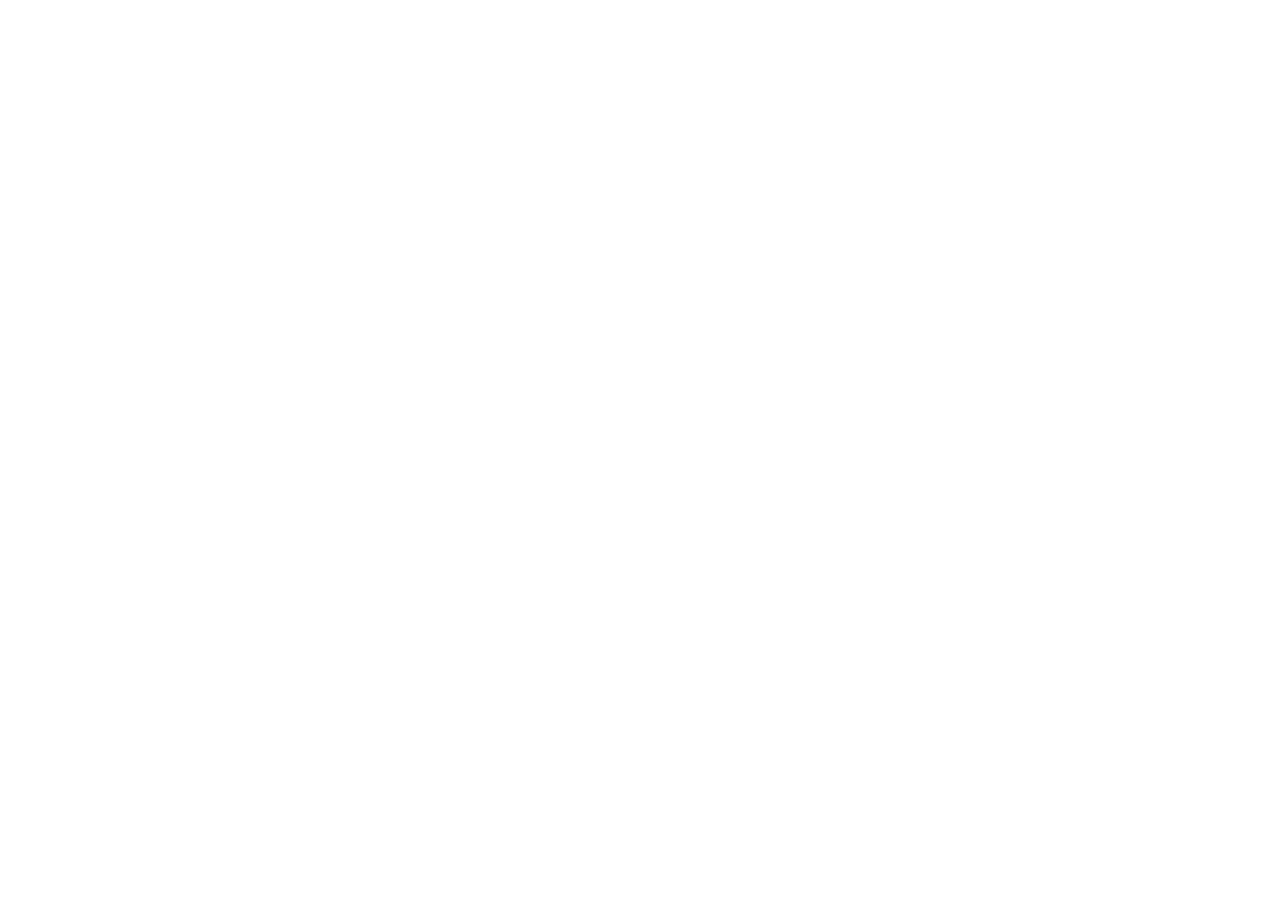
==== index.html @ 3afb81a1 "troubleshooting with provided instructions is unclear- I have two folders with my assignment name an" ====
<!doctype html>
<html lang="en" data-beasties-container>
<head>
  <meta charset="utf-8">
  <title>Assignment3HomesApp</title>
  <base href="/assignment-3-section-3-online-Kai-Janssen/">
  <meta name="viewport" content="width=device-width, initial-scale=1">
  <link rel="icon" type="image/x-icon" href="favicon.ico">
<style>:root{--bs-blue:#0d6efd;--bs-indigo:#6610f2;--bs-purple:#6f42c1;--bs-pink:#d63384;--bs-red:#dc3545;--bs-orange:#fd7e14;--bs-yellow:#ffc107;--bs-green:#198754;--bs-teal:#20c997;--bs-cyan:#0dcaf0;--bs-black:#000;--bs-white:#fff;--bs-gray:#6c757d;--bs-gray-dark:#343a40;--bs-gray-100:#f8f9fa;--bs-gray-200:#e9ecef;--bs-gray-300:#dee2e6;--bs-gray-400:#ced4da;--bs-gray-500:#adb5bd;--bs-gray-600:#6c757d;--bs-gray-700:#495057;--bs-gray-800:#343a40;--bs-gray-900:#212529;--bs-primary:#0d6efd;--bs-secondary:#6c757d;--bs-success:#198754;--bs-info:#0dcaf0;--bs-warning:#ffc107;--bs-danger:#dc3545;--bs-light:#f8f9fa;--bs-dark:#212529;--bs-primary-rgb:13,110,253;--bs-secondary-rgb:108,117,125;--bs-success-rgb:25,135,84;--bs-info-rgb:13,202,240;--bs-warning-rgb:255,193,7;--bs-danger-rgb:220,53,69;--bs-light-rgb:248,249,250;--bs-dark-rgb:33,37,41;--bs-primary-text-emphasis:#052c65;--bs-secondary-text-emphasis:#2b2f32;--bs-success-text-emphasis:#0a3622;--bs-info-text-emphasis:#055160;--bs-warning-text-emphasis:#664d03;--bs-danger-text-emphasis:#58151c;--bs-light-text-emphasis:#495057;--bs-dark-text-emphasis:#495057;--bs-primary-bg-subtle:#cfe2ff;--bs-secondary-bg-subtle:#e2e3e5;--bs-success-bg-subtle:#d1e7dd;--bs-info-bg-subtle:#cff4fc;--bs-warning-bg-subtle:#fff3cd;--bs-danger-bg-subtle:#f8d7da;--bs-light-bg-subtle:#fcfcfd;--bs-dark-bg-subtle:#ced4da;--bs-primary-border-subtle:#9ec5fe;--bs-secondary-border-subtle:#c4c8cb;--bs-success-border-subtle:#a3cfbb;--bs-info-border-subtle:#9eeaf9;--bs-warning-border-subtle:#ffe69c;--bs-danger-border-subtle:#f1aeb5;--bs-light-border-subtle:#e9ecef;--bs-dark-border-subtle:#adb5bd;--bs-white-rgb:255,255,255;--bs-black-rgb:0,0,0;--bs-font-sans-serif:system-ui,-apple-system,"Segoe UI",Roboto,"Helvetica Neue","Noto Sans","Liberation Sans",Arial,sans-serif,"Apple Color Emoji","Segoe UI Emoji","Segoe UI Symbol","Noto Color Emoji";--bs-font-monospace:SFMono-Regular,Menlo,Monaco,Consolas,"Liberation Mono","Courier New",monospace;--bs-gradient:linear-gradient(180deg, rgba(255, 255, 255, .15), rgba(255, 255, 255, 0));--bs-body-font-family:var(--bs-font-sans-serif);--bs-body-font-size:1rem;--bs-body-font-weight:400;--bs-body-line-height:1.5;--bs-body-color:#212529;--bs-body-color-rgb:33,37,41;--bs-body-bg:#fff;--bs-body-bg-rgb:255,255,255;--bs-emphasis-color:#000;--bs-emphasis-color-rgb:0,0,0;--bs-secondary-color:rgba(33, 37, 41, .75);--bs-secondary-color-rgb:33,37,41;--bs-secondary-bg:#e9ecef;--bs-secondary-bg-rgb:233,236,239;--bs-tertiary-color:rgba(33, 37, 41, .5);--bs-tertiary-color-rgb:33,37,41;--bs-tertiary-bg:#f8f9fa;--bs-tertiary-bg-rgb:248,249,250;--bs-heading-color:inherit;--bs-link-color:#0d6efd;--bs-link-color-rgb:13,110,253;--bs-link-decoration:underline;--bs-link-hover-color:#0a58ca;--bs-link-hover-color-rgb:10,88,202;--bs-code-color:#d63384;--bs-highlight-color:#212529;--bs-highlight-bg:#fff3cd;--bs-border-width:1px;--bs-border-style:solid;--bs-border-color:#dee2e6;--bs-border-color-translucent:rgba(0, 0, 0, .175);--bs-border-radius:.375rem;--bs-border-radius-sm:.25rem;--bs-border-radius-lg:.5rem;--bs-border-radius-xl:1rem;--bs-border-radius-xxl:2rem;--bs-border-radius-2xl:var(--bs-border-radius-xxl);--bs-border-radius-pill:50rem;--bs-box-shadow:0 .5rem 1rem rgba(0, 0, 0, .15);--bs-box-shadow-sm:0 .125rem .25rem rgba(0, 0, 0, .075);--bs-box-shadow-lg:0 1rem 3rem rgba(0, 0, 0, .175);--bs-box-shadow-inset:inset 0 1px 2px rgba(0, 0, 0, .075);--bs-focus-ring-width:.25rem;--bs-focus-ring-opacity:.25;--bs-focus-ring-color:rgba(13, 110, 253, .25);--bs-form-valid-color:#198754;--bs-form-valid-border-color:#198754;--bs-form-invalid-color:#dc3545;--bs-form-invalid-border-color:#dc3545}*,:after,:before{box-sizing:border-box}@media (prefers-reduced-motion:no-preference){:root{scroll-behavior:smooth}}body{margin:0;font-family:var(--bs-body-font-family);font-size:var(--bs-body-font-size);font-weight:var(--bs-body-font-weight);line-height:var(--bs-body-line-height);color:var(--bs-body-color);text-align:var(--bs-body-text-align);background-color:var(--bs-body-bg);-webkit-text-size-adjust:100%;-webkit-tap-highlight-color:transparent}:root{--bs-breakpoint-xs:0;--bs-breakpoint-sm:576px;--bs-breakpoint-md:768px;--bs-breakpoint-lg:992px;--bs-breakpoint-xl:1200px;--bs-breakpoint-xxl:1400px}</style><link rel="stylesheet" href="styles-DZ6UBGXD.css" media="print" onload="this.media='all'"><noscript><link rel="stylesheet" href="styles-DZ6UBGXD.css"></noscript></head>
<body>
  <app-root></app-root>
<script src="polyfills-FFHMD2TL.js" type="module"></script><script src="main-FFZJE7XH.js" type="module"></script></body>
</html>
---- styles-DZ6UBGXD.css ----
@charset "UTF-8";:root,[data-bs-theme=light]{--bs-blue:#0d6efd;--bs-indigo:#6610f2;--bs-purple:#6f42c1;--bs-pink:#d63384;--bs-red:#dc3545;--bs-orange:#fd7e14;--bs-yellow:#ffc107;--bs-green:#198754;--bs-teal:#20c997;--bs-cyan:#0dcaf0;--bs-black:#000;--bs-white:#fff;--bs-gray:#6c757d;--bs-gray-dark:#343a40;--bs-gray-100:#f8f9fa;--bs-gray-200:#e9ecef;--bs-gray-300:#dee2e6;--bs-gray-400:#ced4da;--bs-gray-500:#adb5bd;--bs-gray-600:#6c757d;--bs-gray-700:#495057;--bs-gray-800:#343a40;--bs-gray-900:#212529;--bs-primary:#0d6efd;--bs-secondary:#6c757d;--bs-success:#198754;--bs-info:#0dcaf0;--bs-warning:#ffc107;--bs-danger:#dc3545;--bs-light:#f8f9fa;--bs-dark:#212529;--bs-primary-rgb:13,110,253;--bs-secondary-rgb:108,117,125;--bs-success-rgb:25,135,84;--bs-info-rgb:13,202,240;--bs-warning-rgb:255,193,7;--bs-danger-rgb:220,53,69;--bs-light-rgb:248,249,250;--bs-dark-rgb:33,37,41;--bs-primary-text-emphasis:#052c65;--bs-secondary-text-emphasis:#2b2f32;--bs-success-text-emphasis:#0a3622;--bs-info-text-emphasis:#055160;--bs-warning-text-emphasis:#664d03;--bs-danger-text-emphasis:#58151c;--bs-light-text-emphasis:#495057;--bs-dark-text-emphasis:#495057;--bs-primary-bg-subtle:#cfe2ff;--bs-secondary-bg-subtle:#e2e3e5;--bs-success-bg-subtle:#d1e7dd;--bs-info-bg-subtle:#cff4fc;--bs-warning-bg-subtle:#fff3cd;--bs-danger-bg-subtle:#f8d7da;--bs-light-bg-subtle:#fcfcfd;--bs-dark-bg-subtle:#ced4da;--bs-primary-border-subtle:#9ec5fe;--bs-secondary-border-subtle:#c4c8cb;--bs-success-border-subtle:#a3cfbb;--bs-info-border-subtle:#9eeaf9;--bs-warning-border-subtle:#ffe69c;--bs-danger-border-subtle:#f1aeb5;--bs-light-border-subtle:#e9ecef;--bs-dark-border-subtle:#adb5bd;--bs-white-rgb:255,255,255;--bs-black-rgb:0,0,0;--bs-font-sans-serif:system-ui,-apple-system,"Segoe UI",Roboto,"Helvetica Neue","Noto Sans","Liberation Sans",Arial,sans-serif,"Apple Color Emoji","Segoe UI Emoji","Segoe UI Symbol","Noto Color Emoji";--bs-font-monospace:SFMono-Regular,Menlo,Monaco,Consolas,"Liberation Mono","Courier New",monospace;--bs-gradient:linear-gradient(180deg, rgba(255, 255, 255, .15), rgba(255, 255, 255, 0));--bs-body-font-family:var(--bs-font-sans-serif);--bs-body-font-size:1rem;--bs-body-font-weight:400;--bs-body-line-height:1.5;--bs-body-color:#212529;--bs-body-color-rgb:33,37,41;--bs-body-bg:#fff;--bs-body-bg-rgb:255,255,255;--bs-emphasis-color:#000;--bs-emphasis-color-rgb:0,0,0;--bs-secondary-color:rgba(33, 37, 41, .75);--bs-secondary-color-rgb:33,37,41;--bs-secondary-bg:#e9ecef;--bs-secondary-bg-rgb:233,236,239;--bs-tertiary-color:rgba(33, 37, 41, .5);--bs-tertiary-color-rgb:33,37,41;--bs-tertiary-bg:#f8f9fa;--bs-tertiary-bg-rgb:248,249,250;--bs-heading-color:inherit;--bs-link-color:#0d6efd;--bs-link-color-rgb:13,110,253;--bs-link-decoration:underline;--bs-link-hover-color:#0a58ca;--bs-link-hover-color-rgb:10,88,202;--bs-code-color:#d63384;--bs-highlight-color:#212529;--bs-highlight-bg:#fff3cd;--bs-border-width:1px;--bs-border-style:solid;--bs-border-color:#dee2e6;--bs-border-color-translucent:rgba(0, 0, 0, .175);--bs-border-radius:.375rem;--bs-border-radius-sm:.25rem;--bs-border-radius-lg:.5rem;--bs-border-radius-xl:1rem;--bs-border-radius-xxl:2rem;--bs-border-radius-2xl:var(--bs-border-radius-xxl);--bs-border-radius-pill:50rem;--bs-box-shadow:0 .5rem 1rem rgba(0, 0, 0, .15);--bs-box-shadow-sm:0 .125rem .25rem rgba(0, 0, 0, .075);--bs-box-shadow-lg:0 1rem 3rem rgba(0, 0, 0, .175);--bs-box-shadow-inset:inset 0 1px 2px rgba(0, 0, 0, .075);--bs-focus-ring-width:.25rem;--bs-focus-ring-opacity:.25;--bs-focus-ring-color:rgba(13, 110, 253, .25);--bs-form-valid-color:#198754;--bs-form-valid-border-color:#198754;--bs-form-invalid-color:#dc3545;--bs-form-invalid-border-color:#dc3545}[data-bs-theme=dark]{color-scheme:dark;--bs-body-color:#dee2e6;--bs-body-color-rgb:222,226,230;--bs-body-bg:#212529;--bs-body-bg-rgb:33,37,41;--bs-emphasis-color:#fff;--bs-emphasis-color-rgb:255,255,255;--bs-secondary-color:rgba(222, 226, 230, .75);--bs-secondary-color-rgb:222,226,230;--bs-secondary-bg:#343a40;--bs-secondary-bg-rgb:52,58,64;--bs-tertiary-color:rgba(222, 226, 230, .5);--bs-tertiary-color-rgb:222,226,230;--bs-tertiary-bg:#2b3035;--bs-tertiary-bg-rgb:43,48,53;--bs-primary-text-emphasis:#6ea8fe;--bs-secondary-text-emphasis:#a7acb1;--bs-success-text-emphasis:#75b798;--bs-info-text-emphasis:#6edff6;--bs-warning-text-emphasis:#ffda6a;--bs-danger-text-emphasis:#ea868f;--bs-light-text-emphasis:#f8f9fa;--bs-dark-text-emphasis:#dee2e6;--bs-primary-bg-subtle:#031633;--bs-secondary-bg-subtle:#161719;--bs-success-bg-subtle:#051b11;--bs-info-bg-subtle:#032830;--bs-warning-bg-subtle:#332701;--bs-danger-bg-subtle:#2c0b0e;--bs-light-bg-subtle:#343a40;--bs-dark-bg-subtle:#1a1d20;--bs-primary-border-subtle:#084298;--bs-secondary-border-subtle:#41464b;--bs-success-border-subtle:#0f5132;--bs-info-border-subtle:#087990;--bs-warning-border-subtle:#997404;--bs-danger-border-subtle:#842029;--bs-light-border-subtle:#495057;--bs-dark-border-subtle:#343a40;--bs-heading-color:inherit;--bs-link-color:#6ea8fe;--bs-link-hover-color:#8bb9fe;--bs-link-color-rgb:110,168,254;--bs-link-hover-color-rgb:139,185,254;--bs-code-color:#e685b5;--bs-highlight-color:#dee2e6;--bs-highlight-bg:#664d03;--bs-border-color:#495057;--bs-border-color-translucent:rgba(255, 255, 255, .15);--bs-form-valid-color:#75b798;--bs-form-valid-border-color:#75b798;--bs-form-invalid-color:#ea868f;--bs-form-invalid-border-color:#ea868f}*,:after,:before{box-sizing:border-box}@media (prefers-reduced-motion:no-preference){:root{scroll-behavior:smooth}}body{margin:0;font-family:var(--bs-body-font-family);font-size:var(--bs-body-font-size);font-weight:var(--bs-body-font-weight);line-height:var(--bs-body-line-height);color:var(--bs-body-color);text-align:var(--bs-body-text-align);background-color:var(--bs-body-bg);-webkit-text-size-adjust:100%;-webkit-tap-highlight-color:transparent}hr{margin:1rem 0;color:inherit;border:0;border-top:var(--bs-border-width) solid;opacity:.25}.h1,.h2,.h3,.h4,.h5,.h6,h1,h2,h3,h4,h5,h6{margin-top:0;margin-bottom:.5rem;font-weight:500;line-height:1.2;color:var(--bs-heading-color)}.h1,h1{font-size:calc(1.375rem + 1.5vw)}@media (min-width:1200px){.h1,h1{font-size:2.5rem}}.h2,h2{font-size:calc(1.325rem + .9vw)}@media (min-width:1200px){.h2,h2{font-size:2rem}}.h3,h3{font-size:calc(1.3rem + .6vw)}@media (min-width:1200px){.h3,h3{font-size:1.75rem}}.h4,h4{font-size:calc(1.275rem + .3vw)}@media (min-width:1200px){.h4,h4{font-size:1.5rem}}.h5,h5{font-size:1.25rem}.h6,h6{font-size:1rem}p{margin-top:0;margin-bottom:1rem}abbr[title]{-webkit-text-decoration:underline dotted;text-decoration:underline dotted;cursor:help;-webkit-text-decoration-skip-ink:none;text-decoration-skip-ink:none}address{margin-bottom:1rem;font-style:normal;line-height:inherit}ol,ul{padding-left:2rem}dl,ol,ul{margin-top:0;margin-bottom:1rem}ol ol,ol ul,ul ol,ul ul{margin-bottom:0}dt{font-weight:700}dd{margin-bottom:.5rem;margin-left:0}blockquote{margin:0 0 1rem}b,strong{font-weight:bolder}.small,small{font-size:.875em}.mark,mark{padding:.1875em;color:var(--bs-highlight-color);background-color:var(--bs-highlight-bg)}sub,sup{position:relative;font-size:.75em;line-height:0;vertical-align:baseline}sub{bottom:-.25em}sup{top:-.5em}a{color:rgba(var(--bs-link-color-rgb),var(--bs-link-opacity,1));text-decoration:underline}a:hover{--bs-link-color-rgb:var(--bs-link-hover-color-rgb)}a:not([href]):not([class]),a:not([href]):not([class]):hover{color:inherit;text-decoration:none}code,kbd,pre,samp{font-family:var(--bs-font-monospace);font-size:1em}pre{display:block;margin-top:0;margin-bottom:1rem;overflow:auto;font-size:.875em}pre code{font-size:inherit;color:inherit;word-break:normal}code{font-size:.875em;color:var(--bs-code-color);word-wrap:break-word}a>code{color:inherit}kbd{padding:.1875rem .375rem;font-size:.875em;color:var(--bs-body-bg);background-color:var(--bs-body-color);border-radius:.25rem}kbd kbd{padding:0;font-size:1em}figure{margin:0 0 1rem}img,svg{vertical-align:middle}table{caption-side:bottom;border-collapse:collapse}caption{padding-top:.5rem;padding-bottom:.5rem;color:var(--bs-secondary-color);text-align:left}th{text-align:inherit;text-align:-webkit-match-parent}tbody,td,tfoot,th,thead,tr{border-color:inherit;border-style:solid;border-width:0}label{display:inline-block}button{border-radius:0}button:focus:not(:focus-visible){outline:0}button,input,optgroup,select,textarea{margin:0;font-family:inherit;font-size:inherit;line-height:inherit}button,select{text-transform:none}[role=button]{cursor:pointer}select{word-wrap:normal}select:disabled{opacity:1}[list]:not([type=date]):not([type=datetime-local]):not([type=month]):not([type=week]):not([type=time])::-webkit-calendar-picker-indicator{display:none!important}[type=button],[type=reset],[type=submit],button{-webkit-appearance:button}[type=button]:not(:disabled),[type=reset]:not(:disabled),[type=submit]:not(:disabled),button:not(:disabled){cursor:pointer}::-moz-focus-inner{padding:0;border-style:none}textarea{resize:vertical}fieldset{min-width:0;padding:0;margin:0;border:0}legend{float:left;width:100%;padding:0;margin-bottom:.5rem;font-size:calc(1.275rem + .3vw);line-height:inherit}@media (min-width:1200px){legend{font-size:1.5rem}}legend+*{clear:left}::-webkit-datetime-edit-day-field,::-webkit-datetime-edit-fields-wrapper,::-webkit-datetime-edit-hour-field,::-webkit-datetime-edit-minute,::-webkit-datetime-edit-month-field,::-webkit-datetime-edit-text,::-webkit-datetime-edit-year-field{padding:0}::-webkit-inner-spin-button{height:auto}[type=search]{-webkit-appearance:textfield;outline-offset:-2px}::-webkit-search-decoration{-webkit-appearance:none}::-webkit-color-swatch-wrapper{padding:0}::-webkit-file-upload-button{font:inherit;-webkit-appearance:button}::file-selector-button{font:inherit;-webkit-appearance:button}output{display:inline-block}iframe{border:0}summary{display:list-item;cursor:pointer}progress{vertical-align:baseline}[hidden]{display:none!important}.lead{font-size:1.25rem;font-weight:300}.display-1{font-size:calc(1.625rem + 4.5vw);font-weight:300;line-height:1.2}@media (min-width:1200px){.display-1{font-size:5rem}}.display-2{font-size:calc(1.575rem + 3.9vw);font-weight:300;line-height:1.2}@media (min-width:1200px){.display-2{font-size:4.5rem}}.display-3{font-size:calc(1.525rem + 3.3vw);font-weight:300;line-height:1.2}@media (min-width:1200px){.display-3{font-size:4rem}}.display-4{font-size:calc(1.475rem + 2.7vw);font-weight:300;line-height:1.2}@media (min-width:1200px){.display-4{font-size:3.5rem}}.display-5{font-size:calc(1.425rem + 2.1vw);font-weight:300;line-height:1.2}@media (min-width:1200px){.display-5{font-size:3rem}}.display-6{font-size:calc(1.375rem + 1.5vw);font-weight:300;line-height:1.2}@media (min-width:1200px){.display-6{font-size:2.5rem}}.list-unstyled,.list-inline{padding-left:0;list-style:none}.list-inline-item{display:inline-block}.list-inline-item:not(:last-child){margin-right:.5rem}.initialism{font-size:.875em;text-transform:uppercase}.blockquote{margin-bottom:1rem;font-size:1.25rem}.blockquote>:last-child{margin-bottom:0}.blockquote-footer{margin-top:-1rem;margin-bottom:1rem;font-size:.875em;color:#6c757d}.blockquote-footer:before{content:"\2014\a0"}.img-fluid{max-width:100%;height:auto}.img-thumbnail{padding:.25rem;background-color:var(--bs-body-bg);border:var(--bs-border-width) solid var(--bs-border-color);border-radius:var(--bs-border-radius);max-width:100%;height:auto}.figure{display:inline-block}.figure-img{margin-bottom:.5rem;line-height:1}.figure-caption{font-size:.875em;color:var(--bs-secondary-color)}.container,.container-fluid,.container-lg,.container-md,.container-sm,.container-xl,.container-xxl{--bs-gutter-x:1.5rem;--bs-gutter-y:0;width:100%;padding-right:calc(var(--bs-gutter-x) * .5);padding-left:calc(var(--bs-gutter-x) * .5);margin-right:auto;margin-left:auto}@media (min-width:576px){.container,.container-sm{max-width:540px}}@media (min-width:768px){.container,.container-md,.container-sm{max-width:720px}}@media (min-width:992px){.container,.container-lg,.container-md,.container-sm{max-width:960px}}@media (min-width:1200px){.container,.container-lg,.container-md,.container-sm,.container-xl{max-width:1140px}}@media (min-width:1400px){.container,.container-lg,.container-md,.container-sm,.container-xl,.container-xxl{max-width:1320px}}:root{--bs-breakpoint-xs:0;--bs-breakpoint-sm:576px;--bs-breakpoint-md:768px;--bs-breakpoint-lg:992px;--bs-breakpoint-xl:1200px;--bs-breakpoint-xxl:1400px}.row{--bs-gutter-x:1.5rem;--bs-gutter-y:0;display:flex;flex-wrap:wrap;margin-top:calc(-1 * var(--bs-gutter-y));margin-right:calc(-.5 * var(--bs-gutter-x));margin-left:calc(-.5 * var(--bs-gutter-x))}.row>*{flex-shrink:0;width:100%;max-width:100%;padding-right:calc(var(--bs-gutter-x) * .5);padding-left:calc(var(--bs-gutter-x) * .5);margin-top:var(--bs-gutter-y)}.col{flex:1 0 0%}.row-cols-auto>*{flex:0 0 auto;width:auto}.row-cols-1>*{flex:0 0 auto;width:100%}.row-cols-2>*{flex:0 0 auto;width:50%}.row-cols-3>*{flex:0 0 auto;width:33.33333333%}.row-cols-4>*{flex:0 0 auto;width:25%}.row-cols-5>*{flex:0 0 auto;width:20%}.row-cols-6>*{flex:0 0 auto;width:16.66666667%}.col-auto{flex:0 0 auto;width:auto}.col-1{flex:0 0 auto;width:8.33333333%}.col-2{flex:0 0 auto;width:16.66666667%}.col-3{flex:0 0 auto;width:25%}.col-4{flex:0 0 auto;width:33.33333333%}.col-5{flex:0 0 auto;width:41.66666667%}.col-6{flex:0 0 auto;width:50%}.col-7{flex:0 0 auto;width:58.33333333%}.col-8{flex:0 0 auto;width:66.66666667%}.col-9{flex:0 0 auto;width:75%}.col-10{flex:0 0 auto;width:83.33333333%}.col-11{flex:0 0 auto;width:91.66666667%}.col-12{flex:0 0 auto;width:100%}.offset-1{margin-left:8.33333333%}.offset-2{margin-left:16.66666667%}.offset-3{margin-left:25%}.offset-4{margin-left:33.33333333%}.offset-5{margin-left:41.66666667%}.offset-6{margin-left:50%}.offset-7{margin-left:58.33333333%}.offset-8{margin-left:66.66666667%}.offset-9{margin-left:75%}.offset-10{margin-left:83.33333333%}.offset-11{margin-left:91.66666667%}.g-0,.gx-0{--bs-gutter-x:0}.g-0,.gy-0{--bs-gutter-y:0}.g-1,.gx-1{--bs-gutter-x:.25rem}.g-1,.gy-1{--bs-gutter-y:.25rem}.g-2,.gx-2{--bs-gutter-x:.5rem}.g-2,.gy-2{--bs-gutter-y:.5rem}.g-3,.gx-3{--bs-gutter-x:1rem}.g-3,.gy-3{--bs-gutter-y:1rem}.g-4,.gx-4{--bs-gutter-x:1.5rem}.g-4,.gy-4{--bs-gutter-y:1.5rem}.g-5,.gx-5{--bs-gutter-x:3rem}.g-5,.gy-5{--bs-gutter-y:3rem}@media (min-width:576px){.col-sm{flex:1 0 0%}.row-cols-sm-auto>*{flex:0 0 auto;width:auto}.row-cols-sm-1>*{flex:0 0 auto;width:100%}.row-cols-sm-2>*{flex:0 0 auto;width:50%}.row-cols-sm-3>*{flex:0 0 auto;width:33.33333333%}.row-cols-sm-4>*{flex:0 0 auto;width:25%}.row-cols-sm-5>*{flex:0 0 auto;width:20%}.row-cols-sm-6>*{flex:0 0 auto;width:16.66666667%}.col-sm-auto{flex:0 0 auto;width:auto}.col-sm-1{flex:0 0 auto;width:8.33333333%}.col-sm-2{flex:0 0 auto;width:16.66666667%}.col-sm-3{flex:0 0 auto;width:25%}.col-sm-4{flex:0 0 auto;width:33.33333333%}.col-sm-5{flex:0 0 auto;width:41.66666667%}.col-sm-6{flex:0 0 auto;width:50%}.col-sm-7{flex:0 0 auto;width:58.33333333%}.col-sm-8{flex:0 0 auto;width:66.66666667%}.col-sm-9{flex:0 0 auto;width:75%}.col-sm-10{flex:0 0 auto;width:83.33333333%}.col-sm-11{flex:0 0 auto;width:91.66666667%}.col-sm-12{flex:0 0 auto;width:100%}.offset-sm-0{margin-left:0}.offset-sm-1{margin-left:8.33333333%}.offset-sm-2{margin-left:16.66666667%}.offset-sm-3{margin-left:25%}.offset-sm-4{margin-left:33.33333333%}.offset-sm-5{margin-left:41.66666667%}.offset-sm-6{margin-left:50%}.offset-sm-7{margin-left:58.33333333%}.offset-sm-8{margin-left:66.66666667%}.offset-sm-9{margin-left:75%}.offset-sm-10{margin-left:83.33333333%}.offset-sm-11{margin-left:91.66666667%}.g-sm-0,.gx-sm-0{--bs-gutter-x:0}.g-sm-0,.gy-sm-0{--bs-gutter-y:0}.g-sm-1,.gx-sm-1{--bs-gutter-x:.25rem}.g-sm-1,.gy-sm-1{--bs-gutter-y:.25rem}.g-sm-2,.gx-sm-2{--bs-gutter-x:.5rem}.g-sm-2,.gy-sm-2{--bs-gutter-y:.5rem}.g-sm-3,.gx-sm-3{--bs-gutter-x:1rem}.g-sm-3,.gy-sm-3{--bs-gutter-y:1rem}.g-sm-4,.gx-sm-4{--bs-gutter-x:1.5rem}.g-sm-4,.gy-sm-4{--bs-gutter-y:1.5rem}.g-sm-5,.gx-sm-5{--bs-gutter-x:3rem}.g-sm-5,.gy-sm-5{--bs-gutter-y:3rem}}@media (min-width:768px){.col-md{flex:1 0 0%}.row-cols-md-auto>*{flex:0 0 auto;width:auto}.row-cols-md-1>*{flex:0 0 auto;width:100%}.row-cols-md-2>*{flex:0 0 auto;width:50%}.row-cols-md-3>*{flex:0 0 auto;width:33.33333333%}.row-cols-md-4>*{flex:0 0 auto;width:25%}.row-cols-md-5>*{flex:0 0 auto;width:20%}.row-cols-md-6>*{flex:0 0 auto;width:16.66666667%}.col-md-auto{flex:0 0 auto;width:auto}.col-md-1{flex:0 0 auto;width:8.33333333%}.col-md-2{flex:0 0 auto;width:16.66666667%}.col-md-3{flex:0 0 auto;width:25%}.col-md-4{flex:0 0 auto;width:33.33333333%}.col-md-5{flex:0 0 auto;width:41.66666667%}.col-md-6{flex:0 0 auto;width:50%}.col-md-7{flex:0 0 auto;width:58.33333333%}.col-md-8{flex:0 0 auto;width:66.66666667%}.col-md-9{flex:0 0 auto;width:75%}.col-md-10{flex:0 0 auto;width:83.33333333%}.col-md-11{flex:0 0 auto;width:91.66666667%}.col-md-12{flex:0 0 auto;width:100%}.offset-md-0{margin-left:0}.offset-md-1{margin-left:8.33333333%}.offset-md-2{margin-left:16.66666667%}.offset-md-3{margin-left:25%}.offset-md-4{margin-left:33.33333333%}.offset-md-5{margin-left:41.66666667%}.offset-md-6{margin-left:50%}.offset-md-7{margin-left:58.33333333%}.offset-md-8{margin-left:66.66666667%}.offset-md-9{margin-left:75%}.offset-md-10{margin-left:83.33333333%}.offset-md-11{margin-left:91.66666667%}.g-md-0,.gx-md-0{--bs-gutter-x:0}.g-md-0,.gy-md-0{--bs-gutter-y:0}.g-md-1,.gx-md-1{--bs-gutter-x:.25rem}.g-md-1,.gy-md-1{--bs-gutter-y:.25rem}.g-md-2,.gx-md-2{--bs-gutter-x:.5rem}.g-md-2,.gy-md-2{--bs-gutter-y:.5rem}.g-md-3,.gx-md-3{--bs-gutter-x:1rem}.g-md-3,.gy-md-3{--bs-gutter-y:1rem}.g-md-4,.gx-md-4{--bs-gutter-x:1.5rem}.g-md-4,.gy-md-4{--bs-gutter-y:1.5rem}.g-md-5,.gx-md-5{--bs-gutter-x:3rem}.g-md-5,.gy-md-5{--bs-gutter-y:3rem}}@media (min-width:992px){.col-lg{flex:1 0 0%}.row-cols-lg-auto>*{flex:0 0 auto;width:auto}.row-cols-lg-1>*{flex:0 0 auto;width:100%}.row-cols-lg-2>*{flex:0 0 auto;width:50%}.row-cols-lg-3>*{flex:0 0 auto;width:33.33333333%}.row-cols-lg-4>*{flex:0 0 auto;width:25%}.row-cols-lg-5>*{flex:0 0 auto;width:20%}.row-cols-lg-6>*{flex:0 0 auto;width:16.66666667%}.col-lg-auto{flex:0 0 auto;width:auto}.col-lg-1{flex:0 0 auto;width:8.33333333%}.col-lg-2{flex:0 0 auto;width:16.66666667%}.col-lg-3{flex:0 0 auto;width:25%}.col-lg-4{flex:0 0 auto;width:33.33333333%}.col-lg-5{flex:0 0 auto;width:41.66666667%}.col-lg-6{flex:0 0 auto;width:50%}.col-lg-7{flex:0 0 auto;width:58.33333333%}.col-lg-8{flex:0 0 auto;width:66.66666667%}.col-lg-9{flex:0 0 auto;width:75%}.col-lg-10{flex:0 0 auto;width:83.33333333%}.col-lg-11{flex:0 0 auto;width:91.66666667%}.col-lg-12{flex:0 0 auto;width:100%}.offset-lg-0{margin-left:0}.offset-lg-1{margin-left:8.33333333%}.offset-lg-2{margin-left:16.66666667%}.offset-lg-3{margin-left:25%}.offset-lg-4{margin-left:33.33333333%}.offset-lg-5{margin-left:41.66666667%}.offset-lg-6{margin-left:50%}.offset-lg-7{margin-left:58.33333333%}.offset-lg-8{margin-left:66.66666667%}.offset-lg-9{margin-left:75%}.offset-lg-10{margin-left:83.33333333%}.offset-lg-11{margin-left:91.66666667%}.g-lg-0,.gx-lg-0{--bs-gutter-x:0}.g-lg-0,.gy-lg-0{--bs-gutter-y:0}.g-lg-1,.gx-lg-1{--bs-gutter-x:.25rem}.g-lg-1,.gy-lg-1{--bs-gutter-y:.25rem}.g-lg-2,.gx-lg-2{--bs-gutter-x:.5rem}.g-lg-2,.gy-lg-2{--bs-gutter-y:.5rem}.g-lg-3,.gx-lg-3{--bs-gutter-x:1rem}.g-lg-3,.gy-lg-3{--bs-gutter-y:1rem}.g-lg-4,.gx-lg-4{--bs-gutter-x:1.5rem}.g-lg-4,.gy-lg-4{--bs-gutter-y:1.5rem}.g-lg-5,.gx-lg-5{--bs-gutter-x:3rem}.g-lg-5,.gy-lg-5{--bs-gutter-y:3rem}}@media (min-width:1200px){.col-xl{flex:1 0 0%}.row-cols-xl-auto>*{flex:0 0 auto;width:auto}.row-cols-xl-1>*{flex:0 0 auto;width:100%}.row-cols-xl-2>*{flex:0 0 auto;width:50%}.row-cols-xl-3>*{flex:0 0 auto;width:33.33333333%}.row-cols-xl-4>*{flex:0 0 auto;width:25%}.row-cols-xl-5>*{flex:0 0 auto;width:20%}.row-cols-xl-6>*{flex:0 0 auto;width:16.66666667%}.col-xl-auto{flex:0 0 auto;width:auto}.col-xl-1{flex:0 0 auto;width:8.33333333%}.col-xl-2{flex:0 0 auto;width:16.66666667%}.col-xl-3{flex:0 0 auto;width:25%}.col-xl-4{flex:0 0 auto;width:33.33333333%}.col-xl-5{flex:0 0 auto;width:41.66666667%}.col-xl-6{flex:0 0 auto;width:50%}.col-xl-7{flex:0 0 auto;width:58.33333333%}.col-xl-8{flex:0 0 auto;width:66.66666667%}.col-xl-9{flex:0 0 auto;width:75%}.col-xl-10{flex:0 0 auto;width:83.33333333%}.col-xl-11{flex:0 0 auto;width:91.66666667%}.col-xl-12{flex:0 0 auto;width:100%}.offset-xl-0{margin-left:0}.offset-xl-1{margin-left:8.33333333%}.offset-xl-2{margin-left:16.66666667%}.offset-xl-3{margin-left:25%}.offset-xl-4{margin-left:33.33333333%}.offset-xl-5{margin-left:41.66666667%}.offset-xl-6{margin-left:50%}.offset-xl-7{margin-left:58.33333333%}.offset-xl-8{margin-left:66.66666667%}.offset-xl-9{margin-left:75%}.offset-xl-10{margin-left:83.33333333%}.offset-xl-11{margin-left:91.66666667%}.g-xl-0,.gx-xl-0{--bs-gutter-x:0}.g-xl-0,.gy-xl-0{--bs-gutter-y:0}.g-xl-1,.gx-xl-1{--bs-gutter-x:.25rem}.g-xl-1,.gy-xl-1{--bs-gutter-y:.25rem}.g-xl-2,.gx-xl-2{--bs-gutter-x:.5rem}.g-xl-2,.gy-xl-2{--bs-gutter-y:.5rem}.g-xl-3,.gx-xl-3{--bs-gutter-x:1rem}.g-xl-3,.gy-xl-3{--bs-gutter-y:1rem}.g-xl-4,.gx-xl-4{--bs-gutter-x:1.5rem}.g-xl-4,.gy-xl-4{--bs-gutter-y:1.5rem}.g-xl-5,.gx-xl-5{--bs-gutter-x:3rem}.g-xl-5,.gy-xl-5{--bs-gutter-y:3rem}}@media (min-width:1400px){.col-xxl{flex:1 0 0%}.row-cols-xxl-auto>*{flex:0 0 auto;width:auto}.row-cols-xxl-1>*{flex:0 0 auto;width:100%}.row-cols-xxl-2>*{flex:0 0 auto;width:50%}.row-cols-xxl-3>*{flex:0 0 auto;width:33.33333333%}.row-cols-xxl-4>*{flex:0 0 auto;width:25%}.row-cols-xxl-5>*{flex:0 0 auto;width:20%}.row-cols-xxl-6>*{flex:0 0 auto;width:16.66666667%}.col-xxl-auto{flex:0 0 auto;width:auto}.col-xxl-1{flex:0 0 auto;width:8.33333333%}.col-xxl-2{flex:0 0 auto;width:16.66666667%}.col-xxl-3{flex:0 0 auto;width:25%}.col-xxl-4{flex:0 0 auto;width:33.33333333%}.col-xxl-5{flex:0 0 auto;width:41.66666667%}.col-xxl-6{flex:0 0 auto;width:50%}.col-xxl-7{flex:0 0 auto;width:58.33333333%}.col-xxl-8{flex:0 0 auto;width:66.66666667%}.col-xxl-9{flex:0 0 auto;width:75%}.col-xxl-10{flex:0 0 auto;width:83.33333333%}.col-xxl-11{flex:0 0 auto;width:91.66666667%}.col-xxl-12{flex:0 0 auto;width:100%}.offset-xxl-0{margin-left:0}.offset-xxl-1{margin-left:8.33333333%}.offset-xxl-2{margin-left:16.66666667%}.offset-xxl-3{margin-left:25%}.offset-xxl-4{margin-left:33.33333333%}.offset-xxl-5{margin-left:41.66666667%}.offset-xxl-6{margin-left:50%}.offset-xxl-7{margin-left:58.33333333%}.offset-xxl-8{margin-left:66.66666667%}.offset-xxl-9{margin-left:75%}.offset-xxl-10{margin-left:83.33333333%}.offset-xxl-11{margin-left:91.66666667%}.g-xxl-0,.gx-xxl-0{--bs-gutter-x:0}.g-xxl-0,.gy-xxl-0{--bs-gutter-y:0}.g-xxl-1,.gx-xxl-1{--bs-gutter-x:.25rem}.g-xxl-1,.gy-xxl-1{--bs-gutter-y:.25rem}.g-xxl-2,.gx-xxl-2{--bs-gutter-x:.5rem}.g-xxl-2,.gy-xxl-2{--bs-gutter-y:.5rem}.g-xxl-3,.gx-xxl-3{--bs-gutter-x:1rem}.g-xxl-3,.gy-xxl-3{--bs-gutter-y:1rem}.g-xxl-4,.gx-xxl-4{--bs-gutter-x:1.5rem}.g-xxl-4,.gy-xxl-4{--bs-gutter-y:1.5rem}.g-xxl-5,.gx-xxl-5{--bs-gutter-x:3rem}.g-xxl-5,.gy-xxl-5{--bs-gutter-y:3rem}}.table{--bs-table-color-type:initial;--bs-table-bg-type:initial;--bs-table-color-state:initial;--bs-table-bg-state:initial;--bs-table-color:var(--bs-emphasis-color);--bs-table-bg:var(--bs-body-bg);--bs-table-border-color:var(--bs-border-color);--bs-table-accent-bg:transparent;--bs-table-striped-color:var(--bs-emphasis-color);--bs-table-striped-bg:rgba(var(--bs-emphasis-color-rgb), .05);--bs-table-active-color:var(--bs-emphasis-color);--bs-table-active-bg:rgba(var(--bs-emphasis-color-rgb), .1);--bs-table-hover-color:var(--bs-emphasis-color);--bs-table-hover-bg:rgba(var(--bs-emphasis-color-rgb), .075);width:100%;margin-bottom:1rem;vertical-align:top;border-color:var(--bs-table-border-color)}.table>:not(caption)>*>*{padding:.5rem;color:var(--bs-table-color-state,var(--bs-table-color-type,var(--bs-table-color)));background-color:var(--bs-table-bg);border-bottom-width:var(--bs-border-width);box-shadow:inset 0 0 0 9999px var(--bs-table-bg-state,var(--bs-table-bg-type,var(--bs-table-accent-bg)))}.table>tbody{vertical-align:inherit}.table>thead{vertical-align:bottom}.table-group-divider{border-top:calc(var(--bs-border-width) * 2) solid currentcolor}.caption-top{caption-side:top}.table-sm>:not(caption)>*>*{padding:.25rem}.table-bordered>:not(caption)>*{border-width:var(--bs-border-width) 0}.table-bordered>:not(caption)>*>*{border-width:0 var(--bs-border-width)}.table-borderless>:not(caption)>*>*{border-bottom-width:0}.table-borderless>:not(:first-child){border-top-width:0}.table-striped>tbody>tr:nth-of-type(odd)>*{--bs-table-color-type:var(--bs-table-striped-color);--bs-table-bg-type:var(--bs-table-striped-bg)}.table-striped-columns>:not(caption)>tr>:nth-child(2n){--bs-table-color-type:var(--bs-table-striped-color);--bs-table-bg-type:var(--bs-table-striped-bg)}.table-active{--bs-table-color-state:var(--bs-table-active-color);--bs-table-bg-state:var(--bs-table-active-bg)}.table-hover>tbody>tr:hover>*{--bs-table-color-state:var(--bs-table-hover-color);--bs-table-bg-state:var(--bs-table-hover-bg)}.table-primary{--bs-table-color:#000;--bs-table-bg:#cfe2ff;--bs-table-border-color:#a6b5cc;--bs-table-striped-bg:#c5d7f2;--bs-table-striped-color:#000;--bs-table-active-bg:#bacbe6;--bs-table-active-color:#000;--bs-table-hover-bg:#bfd1ec;--bs-table-hover-color:#000;color:var(--bs-table-color);border-color:var(--bs-table-border-color)}.table-secondary{--bs-table-color:#000;--bs-table-bg:#e2e3e5;--bs-table-border-color:#b5b6b7;--bs-table-striped-bg:#d7d8da;--bs-table-striped-color:#000;--bs-table-active-bg:#cbccce;--bs-table-active-color:#000;--bs-table-hover-bg:#d1d2d4;--bs-table-hover-color:#000;color:var(--bs-table-color);border-color:var(--bs-table-border-color)}.table-success{--bs-table-color:#000;--bs-table-bg:#d1e7dd;--bs-table-border-color:#a7b9b1;--bs-table-striped-bg:#c7dbd2;--bs-table-striped-color:#000;--bs-table-active-bg:#bcd0c7;--bs-table-active-color:#000;--bs-table-hover-bg:#c1d6cc;--bs-table-hover-color:#000;color:var(--bs-table-color);border-color:var(--bs-table-border-color)}.table-info{--bs-table-color:#000;--bs-table-bg:#cff4fc;--bs-table-border-color:#a6c3ca;--bs-table-striped-bg:#c5e8ef;--bs-table-striped-color:#000;--bs-table-active-bg:#badce3;--bs-table-active-color:#000;--bs-table-hover-bg:#bfe2e9;--bs-table-hover-color:#000;color:var(--bs-table-color);border-color:var(--bs-table-border-color)}.table-warning{--bs-table-color:#000;--bs-table-bg:#fff3cd;--bs-table-border-color:#ccc2a4;--bs-table-striped-bg:#f2e7c3;--bs-table-striped-color:#000;--bs-table-active-bg:#e6dbb9;--bs-table-active-color:#000;--bs-table-hover-bg:#ece1be;--bs-table-hover-color:#000;color:var(--bs-table-color);border-color:var(--bs-table-border-color)}.table-danger{--bs-table-color:#000;--bs-table-bg:#f8d7da;--bs-table-border-color:#c6acae;--bs-table-striped-bg:#eccccf;--bs-table-striped-color:#000;--bs-table-active-bg:#dfc2c4;--bs-table-active-color:#000;--bs-table-hover-bg:#e5c7ca;--bs-table-hover-color:#000;color:var(--bs-table-color);border-color:var(--bs-table-border-color)}.table-light{--bs-table-color:#000;--bs-table-bg:#f8f9fa;--bs-table-border-color:#c6c7c8;--bs-table-striped-bg:#ecedee;--bs-table-striped-color:#000;--bs-table-active-bg:#dfe0e1;--bs-table-active-color:#000;--bs-table-hover-bg:#e5e6e7;--bs-table-hover-color:#000;color:var(--bs-table-color);border-color:var(--bs-table-border-color)}.table-dark{--bs-table-color:#fff;--bs-table-bg:#212529;--bs-table-border-color:#4d5154;--bs-table-striped-bg:#2c3034;--bs-table-striped-color:#fff;--bs-table-active-bg:#373b3e;--bs-table-active-color:#fff;--bs-table-hover-bg:#323539;--bs-table-hover-color:#fff;color:var(--bs-table-color);border-color:var(--bs-table-border-color)}.table-responsive{overflow-x:auto;-webkit-overflow-scrolling:touch}@media (max-width:575.98px){.table-responsive-sm{overflow-x:auto;-webkit-overflow-scrolling:touch}}@media (max-width:767.98px){.table-responsive-md{overflow-x:auto;-webkit-overflow-scrolling:touch}}@media (max-width:991.98px){.table-responsive-lg{overflow-x:auto;-webkit-overflow-scrolling:touch}}@media (max-width:1199.98px){.table-responsive-xl{overflow-x:auto;-webkit-overflow-scrolling:touch}}@media (max-width:1399.98px){.table-responsive-xxl{overflow-x:auto;-webkit-overflow-scrolling:touch}}.form-label{margin-bottom:.5rem}.col-form-label{padding-top:calc(.375rem + var(--bs-border-width));padding-bottom:calc(.375rem + var(--bs-border-width));margin-bottom:0;font-size:inherit;line-height:1.5}.col-form-label-lg{padding-top:calc(.5rem + var(--bs-border-width));padding-bottom:calc(.5rem + var(--bs-border-width));font-size:1.25rem}.col-form-label-sm{padding-top:calc(.25rem + var(--bs-border-width));padding-bottom:calc(.25rem + var(--bs-border-width));font-size:.875rem}.form-text{margin-top:.25rem;font-size:.875em;color:var(--bs-secondary-color)}.form-control{display:block;width:100%;padding:.375rem .75rem;font-size:1rem;font-weight:400;line-height:1.5;color:var(--bs-body-color);-webkit-appearance:none;-moz-appearance:none;appearance:none;background-color:var(--bs-body-bg);background-clip:padding-box;border:var(--bs-border-width) solid var(--bs-border-color);border-radius:var(--bs-border-radius);transition:border-color .15s ease-in-out,box-shadow .15s ease-in-out}@media (prefers-reduced-motion:reduce){.form-control{transition:none}}.form-control[type=file]{overflow:hidden}.form-control[type=file]:not(:disabled):not([readonly]){cursor:pointer}.form-control:focus{color:var(--bs-body-color);background-color:var(--bs-body-bg);border-color:#86b7fe;outline:0;box-shadow:0 0 0 .25rem #0d6efd40}.form-control::-webkit-date-and-time-value{min-width:85px;height:1.5em;margin:0}.form-control::-webkit-datetime-edit{display:block;padding:0}.form-control::-moz-placeholder{color:var(--bs-secondary-color);opacity:1}.form-control::placeholder{color:var(--bs-secondary-color);opacity:1}.form-control:disabled{background-color:var(--bs-secondary-bg);opacity:1}.form-control::-webkit-file-upload-button{padding:.375rem .75rem;margin:-.375rem -.75rem;-webkit-margin-end:.75rem;margin-inline-end:.75rem;color:var(--bs-body-color);background-color:var(--bs-tertiary-bg);pointer-events:none;border-color:inherit;border-style:solid;border-width:0;border-inline-end-width:var(--bs-border-width);border-radius:0;-webkit-transition:color .15s ease-in-out,background-color .15s ease-in-out,border-color .15s ease-in-out,box-shadow .15s ease-in-out;transition:color .15s ease-in-out,background-color .15s ease-in-out,border-color .15s ease-in-out,box-shadow .15s ease-in-out}.form-control::file-selector-button{padding:.375rem .75rem;margin:-.375rem -.75rem;-webkit-margin-end:.75rem;margin-inline-end:.75rem;color:var(--bs-body-color);background-color:var(--bs-tertiary-bg);pointer-events:none;border-color:inherit;border-style:solid;border-width:0;border-inline-end-width:var(--bs-border-width);border-radius:0;transition:color .15s ease-in-out,background-color .15s ease-in-out,border-color .15s ease-in-out,box-shadow .15s ease-in-out}@media (prefers-reduced-motion:reduce){.form-control::-webkit-file-upload-button{-webkit-transition:none;transition:none}.form-control::file-selector-button{transition:none}}.form-control:hover:not(:disabled):not([readonly])::-webkit-file-upload-button{background-color:var(--bs-secondary-bg)}.form-control:hover:not(:disabled):not([readonly])::file-selector-button{background-color:var(--bs-secondary-bg)}.form-control-plaintext{display:block;width:100%;padding:.375rem 0;margin-bottom:0;line-height:1.5;color:var(--bs-body-color);background-color:transparent;border:solid transparent;border-width:var(--bs-border-width) 0}.form-control-plaintext:focus{outline:0}.form-control-plaintext.form-control-lg,.form-control-plaintext.form-control-sm{padding-right:0;padding-left:0}.form-control-sm{min-height:calc(1.5em + .5rem + calc(var(--bs-border-width) * 2));padding:.25rem .5rem;font-size:.875rem;border-radius:var(--bs-border-radius-sm)}.form-control-sm::-webkit-file-upload-button{padding:.25rem .5rem;margin:-.25rem -.5rem;-webkit-margin-end:.5rem;margin-inline-end:.5rem}.form-control-sm::file-selector-button{padding:.25rem .5rem;margin:-.25rem -.5rem;-webkit-margin-end:.5rem;margin-inline-end:.5rem}.form-control-lg{min-height:calc(1.5em + 1rem + calc(var(--bs-border-width) * 2));padding:.5rem 1rem;font-size:1.25rem;border-radius:var(--bs-border-radius-lg)}.form-control-lg::-webkit-file-upload-button{padding:.5rem 1rem;margin:-.5rem -1rem;-webkit-margin-end:1rem;margin-inline-end:1rem}.form-control-lg::file-selector-button{padding:.5rem 1rem;margin:-.5rem -1rem;-webkit-margin-end:1rem;margin-inline-end:1rem}textarea.form-control{min-height:calc(1.5em + .75rem + calc(var(--bs-border-width) * 2))}textarea.form-control-sm{min-height:calc(1.5em + .5rem + calc(var(--bs-border-width) * 2))}textarea.form-control-lg{min-height:calc(1.5em + 1rem + calc(var(--bs-border-width) * 2))}.form-control-color{width:3rem;height:calc(1.5em + .75rem + calc(var(--bs-border-width) * 2));padding:.375rem}.form-control-color:not(:disabled):not([readonly]){cursor:pointer}.form-control-color::-moz-color-swatch{border:0!important;border-radius:var(--bs-border-radius)}.form-control-color::-webkit-color-swatch{border:0!important;border-radius:var(--bs-border-radius)}.form-control-color.form-control-sm{height:calc(1.5em + .5rem + calc(var(--bs-border-width) * 2))}.form-control-color.form-control-lg{height:calc(1.5em + 1rem + calc(var(--bs-border-width) * 2))}.form-select{--bs-form-select-bg-img:url("data:image/svg+xml,%3csvg xmlns='http://www.w3.org/2000/svg' viewBox='0 0 16 16'%3e%3cpath fill='none' stroke='%23343a40' stroke-linecap='round' stroke-linejoin='round' stroke-width='2' d='m2 5 6 6 6-6'/%3e%3c/svg%3e");display:block;width:100%;padding:.375rem 2.25rem .375rem .75rem;font-size:1rem;font-weight:400;line-height:1.5;color:var(--bs-body-color);-webkit-appearance:none;-moz-appearance:none;appearance:none;background-color:var(--bs-body-bg);background-image:var(--bs-form-select-bg-img),var(--bs-form-select-bg-icon,none);background-repeat:no-repeat;background-position:right .75rem center;background-size:16px 12px;border:var(--bs-border-width) solid var(--bs-border-color);border-radius:var(--bs-border-radius);transition:border-color .15s ease-in-out,box-shadow .15s ease-in-out}@media (prefers-reduced-motion:reduce){.form-select{transition:none}}.form-select:focus{border-color:#86b7fe;outline:0;box-shadow:0 0 0 .25rem #0d6efd40}.form-select[multiple],.form-select[size]:not([size="1"]){padding-right:.75rem;background-image:none}.form-select:disabled{background-color:var(--bs-secondary-bg)}.form-select:-moz-focusring{color:transparent;text-shadow:0 0 0 var(--bs-body-color)}.form-select-sm{padding-top:.25rem;padding-bottom:.25rem;padding-left:.5rem;font-size:.875rem;border-radius:var(--bs-border-radius-sm)}.form-select-lg{padding-top:.5rem;padding-bottom:.5rem;padding-left:1rem;font-size:1.25rem;border-radius:var(--bs-border-radius-lg)}[data-bs-theme=dark] .form-select{--bs-form-select-bg-img:url("data:image/svg+xml,%3csvg xmlns='http://www.w3.org/2000/svg' viewBox='0 0 16 16'%3e%3cpath fill='none' stroke='%23dee2e6' stroke-linecap='round' stroke-linejoin='round' stroke-width='2' d='m2 5 6 6 6-6'/%3e%3c/svg%3e")}.form-check{display:block;min-height:1.5rem;padding-left:1.5em;margin-bottom:.125rem}.form-check .form-check-input{float:left;margin-left:-1.5em}.form-check-reverse{padding-right:1.5em;padding-left:0;text-align:right}.form-check-reverse .form-check-input{float:right;margin-right:-1.5em;margin-left:0}.form-check-input{--bs-form-check-bg:var(--bs-body-bg);flex-shrink:0;width:1em;height:1em;margin-top:.25em;vertical-align:top;-webkit-appearance:none;-moz-appearance:none;appearance:none;background-color:var(--bs-form-check-bg);background-image:var(--bs-form-check-bg-image);background-repeat:no-repeat;background-position:center;background-size:contain;border:var(--bs-border-width) solid var(--bs-border-color);-webkit-print-color-adjust:exact;color-adjust:exact;print-color-adjust:exact}.form-check-input[type=checkbox]{border-radius:.25em}.form-check-input[type=radio]{border-radius:50%}.form-check-input:active{filter:brightness(90%)}.form-check-input:focus{border-color:#86b7fe;outline:0;box-shadow:0 0 0 .25rem #0d6efd40}.form-check-input:checked{background-color:#0d6efd;border-color:#0d6efd}.form-check-input:checked[type=checkbox]{--bs-form-check-bg-image:url("data:image/svg+xml,%3csvg xmlns='http://www.w3.org/2000/svg' viewBox='0 0 20 20'%3e%3cpath fill='none' stroke='%23fff' stroke-linecap='round' stroke-linejoin='round' stroke-width='3' d='m6 10 3 3 6-6'/%3e%3c/svg%3e")}.form-check-input:checked[type=radio]{--bs-form-check-bg-image:url("data:image/svg+xml,%3csvg xmlns='http://www.w3.org/2000/svg' viewBox='-4 -4 8 8'%3e%3ccircle r='2' fill='%23fff'/%3e%3c/svg%3e")}.form-check-input[type=checkbox]:indeterminate{background-color:#0d6efd;border-color:#0d6efd;--bs-form-check-bg-image:url("data:image/svg+xml,%3csvg xmlns='http://www.w3.org/2000/svg' viewBox='0 0 20 20'%3e%3cpath fill='none' stroke='%23fff' stroke-linecap='round' stroke-linejoin='round' stroke-width='3' d='M6 10h8'/%3e%3c/svg%3e")}.form-check-input:disabled{pointer-events:none;filter:none;opacity:.5}.form-check-input:disabled~.form-check-label,.form-check-input[disabled]~.form-check-label{cursor:default;opacity:.5}.form-switch{padding-left:2.5em}.form-switch .form-check-input{--bs-form-switch-bg:url("data:image/svg+xml,%3csvg xmlns='http://www.w3.org/2000/svg' viewBox='-4 -4 8 8'%3e%3ccircle r='3' fill='rgba%280, 0, 0, 0.25%29'/%3e%3c/svg%3e");width:2em;margin-left:-2.5em;background-image:var(--bs-form-switch-bg);background-position:left center;border-radius:2em;transition:background-position .15s ease-in-out}@media (prefers-reduced-motion:reduce){.form-switch .form-check-input{transition:none}}.form-switch .form-check-input:focus{--bs-form-switch-bg:url("data:image/svg+xml,%3csvg xmlns='http://www.w3.org/2000/svg' viewBox='-4 -4 8 8'%3e%3ccircle r='3' fill='%2386b7fe'/%3e%3c/svg%3e")}.form-switch .form-check-input:checked{background-position:right center;--bs-form-switch-bg:url("data:image/svg+xml,%3csvg xmlns='http://www.w3.org/2000/svg' viewBox='-4 -4 8 8'%3e%3ccircle r='3' fill='%23fff'/%3e%3c/svg%3e")}.form-switch.form-check-reverse{padding-right:2.5em;padding-left:0}.form-switch.form-check-reverse .form-check-input{margin-right:-2.5em;margin-left:0}.form-check-inline{display:inline-block;margin-right:1rem}.btn-check{position:absolute;clip:rect(0,0,0,0);pointer-events:none}.btn-check:disabled+.btn,.btn-check[disabled]+.btn{pointer-events:none;filter:none;opacity:.65}[data-bs-theme=dark] .form-switch .form-check-input:not(:checked):not(:focus){--bs-form-switch-bg:url("data:image/svg+xml,%3csvg xmlns='http://www.w3.org/2000/svg' viewBox='-4 -4 8 8'%3e%3ccircle r='3' fill='rgba%28255, 255, 255, 0.25%29'/%3e%3c/svg%3e")}.form-range{width:100%;height:1.5rem;padding:0;-webkit-appearance:none;-moz-appearance:none;appearance:none;background-color:transparent}.form-range:focus{outline:0}.form-range:focus::-webkit-slider-thumb{box-shadow:0 0 0 1px #fff,0 0 0 .25rem #0d6efd40}.form-range:focus::-moz-range-thumb{box-shadow:0 0 0 1px #fff,0 0 0 .25rem #0d6efd40}.form-range::-moz-focus-outer{border:0}.form-range::-webkit-slider-thumb{width:1rem;height:1rem;margin-top:-.25rem;-webkit-appearance:none;appearance:none;background-color:#0d6efd;border:0;border-radius:1rem;-webkit-transition:background-color .15s ease-in-out,border-color .15s ease-in-out,box-shadow .15s ease-in-out;transition:background-color .15s ease-in-out,border-color .15s ease-in-out,box-shadow .15s ease-in-out}@media (prefers-reduced-motion:reduce){.form-range::-webkit-slider-thumb{-webkit-transition:none;transition:none}}.form-range::-webkit-slider-thumb:active{background-color:#b6d4fe}.form-range::-webkit-slider-runnable-track{width:100%;height:.5rem;color:transparent;cursor:pointer;background-color:var(--bs-secondary-bg);border-color:transparent;border-radius:1rem}.form-range::-moz-range-thumb{width:1rem;height:1rem;-moz-appearance:none;appearance:none;background-color:#0d6efd;border:0;border-radius:1rem;-moz-transition:background-color .15s ease-in-out,border-color .15s ease-in-out,box-shadow .15s ease-in-out;transition:background-color .15s ease-in-out,border-color .15s ease-in-out,box-shadow .15s ease-in-out}@media (prefers-reduced-motion:reduce){.form-range::-moz-range-thumb{-moz-transition:none;transition:none}}.form-range::-moz-range-thumb:active{background-color:#b6d4fe}.form-range::-moz-range-track{width:100%;height:.5rem;color:transparent;cursor:pointer;background-color:var(--bs-secondary-bg);border-color:transparent;border-radius:1rem}.form-range:disabled{pointer-events:none}.form-range:disabled::-webkit-slider-thumb{background-color:var(--bs-secondary-color)}.form-range:disabled::-moz-range-thumb{background-color:var(--bs-secondary-color)}.form-floating{position:relative}.form-floating>.form-control,.form-floating>.form-control-plaintext,.form-floating>.form-select{height:calc(3.5rem + calc(var(--bs-border-width) * 2));min-height:calc(3.5rem + calc(var(--bs-border-width) * 2));line-height:1.25}.form-floating>label{position:absolute;top:0;left:0;z-index:2;height:100%;padding:1rem .75rem;overflow:hidden;text-align:start;text-overflow:ellipsis;white-space:nowrap;pointer-events:none;border:var(--bs-border-width) solid transparent;transform-origin:0 0;transition:opacity .1s ease-in-out,transform .1s ease-in-out}@media (prefers-reduced-motion:reduce){.form-floating>label{transition:none}}.form-floating>.form-control,.form-floating>.form-control-plaintext{padding:1rem .75rem}.form-floating>.form-control-plaintext::-moz-placeholder,.form-floating>.form-control::-moz-placeholder{color:transparent}.form-floating>.form-control-plaintext::placeholder,.form-floating>.form-control::placeholder{color:transparent}.form-floating>.form-control-plaintext:not(:-moz-placeholder-shown),.form-floating>.form-control:not(:-moz-placeholder-shown){padding-top:1.625rem;padding-bottom:.625rem}.form-floating>.form-control-plaintext:focus,.form-floating>.form-control-plaintext:not(:placeholder-shown),.form-floating>.form-control:focus,.form-floating>.form-control:not(:placeholder-shown){padding-top:1.625rem;padding-bottom:.625rem}.form-floating>.form-control-plaintext:-webkit-autofill,.form-floating>.form-control:-webkit-autofill{padding-top:1.625rem;padding-bottom:.625rem}.form-floating>.form-select{padding-top:1.625rem;padding-bottom:.625rem}.form-floating>.form-control:not(:-moz-placeholder-shown)~label{color:rgba(var(--bs-body-color-rgb),.65);transform:scale(.85) translateY(-.5rem) translate(.15rem)}.form-floating>.form-control-plaintext~label,.form-floating>.form-control:focus~label,.form-floating>.form-control:not(:placeholder-shown)~label,.form-floating>.form-select~label{color:rgba(var(--bs-body-color-rgb),.65);transform:scale(.85) translateY(-.5rem) translate(.15rem)}.form-floating>.form-control:not(:-moz-placeholder-shown)~label:after{position:absolute;inset:1rem .375rem;z-index:-1;height:1.5em;content:"";background-color:var(--bs-body-bg);border-radius:var(--bs-border-radius)}.form-floating>.form-control-plaintext~label:after,.form-floating>.form-control:focus~label:after,.form-floating>.form-control:not(:placeholder-shown)~label:after,.form-floating>.form-select~label:after{position:absolute;inset:1rem .375rem;z-index:-1;height:1.5em;content:"";background-color:var(--bs-body-bg);border-radius:var(--bs-border-radius)}.form-floating>.form-control:-webkit-autofill~label{color:rgba(var(--bs-body-color-rgb),.65);transform:scale(.85) translateY(-.5rem) translate(.15rem)}.form-floating>.form-control-plaintext~label{border-width:var(--bs-border-width) 0}.form-floating>.form-control:disabled~label,.form-floating>:disabled~label{color:#6c757d}.form-floating>.form-control:disabled~label:after,.form-floating>:disabled~label:after{background-color:var(--bs-secondary-bg)}.input-group{position:relative;display:flex;flex-wrap:wrap;align-items:stretch;width:100%}.input-group>.form-control,.input-group>.form-floating,.input-group>.form-select{position:relative;flex:1 1 auto;width:1%;min-width:0}.input-group>.form-control:focus,.input-group>.form-floating:focus-within,.input-group>.form-select:focus{z-index:5}.input-group .btn{position:relative;z-index:2}.input-group .btn:focus{z-index:5}.input-group-text{display:flex;align-items:center;padding:.375rem .75rem;font-size:1rem;font-weight:400;line-height:1.5;color:var(--bs-body-color);text-align:center;white-space:nowrap;background-color:var(--bs-tertiary-bg);border:var(--bs-border-width) solid var(--bs-border-color);border-radius:var(--bs-border-radius)}.input-group-lg>.btn,.input-group-lg>.form-control,.input-group-lg>.form-select,.input-group-lg>.input-group-text{padding:.5rem 1rem;font-size:1.25rem;border-radius:var(--bs-border-radius-lg)}.input-group-sm>.btn,.input-group-sm>.form-control,.input-group-sm>.form-select,.input-group-sm>.input-group-text{padding:.25rem .5rem;font-size:.875rem;border-radius:var(--bs-border-radius-sm)}.input-group-lg>.form-select,.input-group-sm>.form-select{padding-right:3rem}.input-group:not(.has-validation)>.dropdown-toggle:nth-last-child(n+3),.input-group:not(.has-validation)>.form-floating:not(:last-child)>.form-control,.input-group:not(.has-validation)>.form-floating:not(:last-child)>.form-select,.input-group:not(.has-validation)>:not(:last-child):not(.dropdown-toggle):not(.dropdown-menu):not(.form-floating){border-top-right-radius:0;border-bottom-right-radius:0}.input-group.has-validation>.dropdown-toggle:nth-last-child(n+4),.input-group.has-validation>.form-floating:nth-last-child(n+3)>.form-control,.input-group.has-validation>.form-floating:nth-last-child(n+3)>.form-select,.input-group.has-validation>:nth-last-child(n+3):not(.dropdown-toggle):not(.dropdown-menu):not(.form-floating){border-top-right-radius:0;border-bottom-right-radius:0}.input-group>:not(:first-child):not(.dropdown-menu):not(.valid-tooltip):not(.valid-feedback):not(.invalid-tooltip):not(.invalid-feedback){margin-left:calc(var(--bs-border-width) * -1);border-top-left-radius:0;border-bottom-left-radius:0}.input-group>.form-floating:not(:first-child)>.form-control,.input-group>.form-floating:not(:first-child)>.form-select{border-top-left-radius:0;border-bottom-left-radius:0}.valid-feedback{display:none;width:100%;margin-top:.25rem;font-size:.875em;color:var(--bs-form-valid-color)}.valid-tooltip{position:absolute;top:100%;z-index:5;display:none;max-width:100%;padding:.25rem .5rem;margin-top:.1rem;font-size:.875rem;color:#fff;background-color:var(--bs-success);border-radius:var(--bs-border-radius)}.is-valid~.valid-feedback,.is-valid~.valid-tooltip,.was-validated :valid~.valid-feedback,.was-validated :valid~.valid-tooltip{display:block}.form-control.is-valid,.was-validated .form-control:valid{border-color:var(--bs-form-valid-border-color);padding-right:calc(1.5em + .75rem);background-image:url("data:image/svg+xml,%3csvg xmlns='http://www.w3.org/2000/svg' viewBox='0 0 8 8'%3e%3cpath fill='%23198754' d='M2.3 6.73.6 4.53c-.4-1.04.46-1.4 1.1-.8l1.1 1.4 3.4-3.8c.6-.63 1.6-.27 1.2.7l-4 4.6c-.43.5-.8.4-1.1.1z'/%3e%3c/svg%3e");background-repeat:no-repeat;background-position:right calc(.375em + .1875rem) center;background-size:calc(.75em + .375rem) calc(.75em + .375rem)}.form-control.is-valid:focus,.was-validated .form-control:valid:focus{border-color:var(--bs-form-valid-border-color);box-shadow:0 0 0 .25rem rgba(var(--bs-success-rgb),.25)}.was-validated textarea.form-control:valid,textarea.form-control.is-valid{padding-right:calc(1.5em + .75rem);background-position:top calc(.375em + .1875rem) right calc(.375em + .1875rem)}.form-select.is-valid,.was-validated .form-select:valid{border-color:var(--bs-form-valid-border-color)}.form-select.is-valid:not([multiple]):not([size]),.form-select.is-valid:not([multiple])[size="1"],.was-validated .form-select:valid:not([multiple]):not([size]),.was-validated .form-select:valid:not([multiple])[size="1"]{--bs-form-select-bg-icon:url("data:image/svg+xml,%3csvg xmlns='http://www.w3.org/2000/svg' viewBox='0 0 8 8'%3e%3cpath fill='%23198754' d='M2.3 6.73.6 4.53c-.4-1.04.46-1.4 1.1-.8l1.1 1.4 3.4-3.8c.6-.63 1.6-.27 1.2.7l-4 4.6c-.43.5-.8.4-1.1.1z'/%3e%3c/svg%3e");padding-right:4.125rem;background-position:right .75rem center,center right 2.25rem;background-size:16px 12px,calc(.75em + .375rem) calc(.75em + .375rem)}.form-select.is-valid:focus,.was-validated .form-select:valid:focus{border-color:var(--bs-form-valid-border-color);box-shadow:0 0 0 .25rem rgba(var(--bs-success-rgb),.25)}.form-control-color.is-valid,.was-validated .form-control-color:valid{width:calc(3.75rem + 1.5em)}.form-check-input.is-valid,.was-validated .form-check-input:valid{border-color:var(--bs-form-valid-border-color)}.form-check-input.is-valid:checked,.was-validated .form-check-input:valid:checked{background-color:var(--bs-form-valid-color)}.form-check-input.is-valid:focus,.was-validated .form-check-input:valid:focus{box-shadow:0 0 0 .25rem rgba(var(--bs-success-rgb),.25)}.form-check-input.is-valid~.form-check-label,.was-validated .form-check-input:valid~.form-check-label{color:var(--bs-form-valid-color)}.form-check-inline .form-check-input~.valid-feedback{margin-left:.5em}.input-group>.form-control:not(:focus).is-valid,.input-group>.form-floating:not(:focus-within).is-valid,.input-group>.form-select:not(:focus).is-valid,.was-validated .input-group>.form-control:not(:focus):valid,.was-validated .input-group>.form-floating:not(:focus-within):valid,.was-validated .input-group>.form-select:not(:focus):valid{z-index:3}.invalid-feedback{display:none;width:100%;margin-top:.25rem;font-size:.875em;color:var(--bs-form-invalid-color)}.invalid-tooltip{position:absolute;top:100%;z-index:5;display:none;max-width:100%;padding:.25rem .5rem;margin-top:.1rem;font-size:.875rem;color:#fff;background-color:var(--bs-danger);border-radius:var(--bs-border-radius)}.is-invalid~.invalid-feedback,.is-invalid~.invalid-tooltip,.was-validated :invalid~.invalid-feedback,.was-validated :invalid~.invalid-tooltip{display:block}.form-control.is-invalid,.was-validated .form-control:invalid{border-color:var(--bs-form-invalid-border-color);padding-right:calc(1.5em + .75rem);background-image:url("data:image/svg+xml,%3csvg xmlns='http://www.w3.org/2000/svg' viewBox='0 0 12 12' width='12' height='12' fill='none' stroke='%23dc3545'%3e%3ccircle cx='6' cy='6' r='4.5'/%3e%3cpath stroke-linejoin='round' d='M5.8 3.6h.4L6 6.5z'/%3e%3ccircle cx='6' cy='8.2' r='.6' fill='%23dc3545' stroke='none'/%3e%3c/svg%3e");background-repeat:no-repeat;background-position:right calc(.375em + .1875rem) center;background-size:calc(.75em + .375rem) calc(.75em + .375rem)}.form-control.is-invalid:focus,.was-validated .form-control:invalid:focus{border-color:var(--bs-form-invalid-border-color);box-shadow:0 0 0 .25rem rgba(var(--bs-danger-rgb),.25)}.was-validated textarea.form-control:invalid,textarea.form-control.is-invalid{padding-right:calc(1.5em + .75rem);background-position:top calc(.375em + .1875rem) right calc(.375em + .1875rem)}.form-select.is-invalid,.was-validated .form-select:invalid{border-color:var(--bs-form-invalid-border-color)}.form-select.is-invalid:not([multiple]):not([size]),.form-select.is-invalid:not([multiple])[size="1"],.was-validated .form-select:invalid:not([multiple]):not([size]),.was-validated .form-select:invalid:not([multiple])[size="1"]{--bs-form-select-bg-icon:url("data:image/svg+xml,%3csvg xmlns='http://www.w3.org/2000/svg' viewBox='0 0 12 12' width='12' height='12' fill='none' stroke='%23dc3545'%3e%3ccircle cx='6' cy='6' r='4.5'/%3e%3cpath stroke-linejoin='round' d='M5.8 3.6h.4L6 6.5z'/%3e%3ccircle cx='6' cy='8.2' r='.6' fill='%23dc3545' stroke='none'/%3e%3c/svg%3e");padding-right:4.125rem;background-position:right .75rem center,center right 2.25rem;background-size:16px 12px,calc(.75em + .375rem) calc(.75em + .375rem)}.form-select.is-invalid:focus,.was-validated .form-select:invalid:focus{border-color:var(--bs-form-invalid-border-color);box-shadow:0 0 0 .25rem rgba(var(--bs-danger-rgb),.25)}.form-control-color.is-invalid,.was-validated .form-control-color:invalid{width:calc(3.75rem + 1.5em)}.form-check-input.is-invalid,.was-validated .form-check-input:invalid{border-color:var(--bs-form-invalid-border-color)}.form-check-input.is-invalid:checked,.was-validated .form-check-input:invalid:checked{background-color:var(--bs-form-invalid-color)}.form-check-input.is-invalid:focus,.was-validated .form-check-input:invalid:focus{box-shadow:0 0 0 .25rem rgba(var(--bs-danger-rgb),.25)}.form-check-input.is-invalid~.form-check-label,.was-validated .form-check-input:invalid~.form-check-label{color:var(--bs-form-invalid-color)}.form-check-inline .form-check-input~.invalid-feedback{margin-left:.5em}.input-group>.form-control:not(:focus).is-invalid,.input-group>.form-floating:not(:focus-within).is-invalid,.input-group>.form-select:not(:focus).is-invalid,.was-validated .input-group>.form-control:not(:focus):invalid,.was-validated .input-group>.form-floating:not(:focus-within):invalid,.was-validated .input-group>.form-select:not(:focus):invalid{z-index:4}.btn{--bs-btn-padding-x:.75rem;--bs-btn-padding-y:.375rem;--bs-btn-font-family: ;--bs-btn-font-size:1rem;--bs-btn-font-weight:400;--bs-btn-line-height:1.5;--bs-btn-color:var(--bs-body-color);--bs-btn-bg:transparent;--bs-btn-border-width:var(--bs-border-width);--bs-btn-border-color:transparent;--bs-btn-border-radius:var(--bs-border-radius);--bs-btn-hover-border-color:transparent;--bs-btn-box-shadow:inset 0 1px 0 rgba(255, 255, 255, .15),0 1px 1px rgba(0, 0, 0, .075);--bs-btn-disabled-opacity:.65;--bs-btn-focus-box-shadow:0 0 0 .25rem rgba(var(--bs-btn-focus-shadow-rgb), .5);display:inline-block;padding:var(--bs-btn-padding-y) var(--bs-btn-padding-x);font-family:var(--bs-btn-font-family);font-size:var(--bs-btn-font-size);font-weight:var(--bs-btn-font-weight);line-height:var(--bs-btn-line-height);color:var(--bs-btn-color);text-align:center;text-decoration:none;vertical-align:middle;cursor:pointer;-webkit-user-select:none;-moz-user-select:none;user-select:none;border:var(--bs-btn-border-width) solid var(--bs-btn-border-color);border-radius:var(--bs-btn-border-radius);background-color:var(--bs-btn-bg);transition:color .15s ease-in-out,background-color .15s ease-in-out,border-color .15s ease-in-out,box-shadow .15s ease-in-out}@media (prefers-reduced-motion:reduce){.btn{transition:none}}.btn:hover{color:var(--bs-btn-hover-color);background-color:var(--bs-btn-hover-bg);border-color:var(--bs-btn-hover-border-color)}.btn-check+.btn:hover{color:var(--bs-btn-color);background-color:var(--bs-btn-bg);border-color:var(--bs-btn-border-color)}.btn:focus-visible{color:var(--bs-btn-hover-color);background-color:var(--bs-btn-hover-bg);border-color:var(--bs-btn-hover-border-color);outline:0;box-shadow:var(--bs-btn-focus-box-shadow)}.btn-check:focus-visible+.btn{border-color:var(--bs-btn-hover-border-color);outline:0;box-shadow:var(--bs-btn-focus-box-shadow)}.btn-check:checked+.btn,.btn.active,.btn.show,.btn:first-child:active,:not(.btn-check)+.btn:active{color:var(--bs-btn-active-color);background-color:var(--bs-btn-active-bg);border-color:var(--bs-btn-active-border-color)}.btn-check:checked+.btn:focus-visible,.btn.active:focus-visible,.btn.show:focus-visible,.btn:first-child:active:focus-visible,:not(.btn-check)+.btn:active:focus-visible{box-shadow:var(--bs-btn-focus-box-shadow)}.btn-check:checked:focus-visible+.btn{box-shadow:var(--bs-btn-focus-box-shadow)}.btn.disabled,.btn:disabled,fieldset:disabled .btn{color:var(--bs-btn-disabled-color);pointer-events:none;background-color:var(--bs-btn-disabled-bg);border-color:var(--bs-btn-disabled-border-color);opacity:var(--bs-btn-disabled-opacity)}.btn-primary{--bs-btn-color:#fff;--bs-btn-bg:#0d6efd;--bs-btn-border-color:#0d6efd;--bs-btn-hover-color:#fff;--bs-btn-hover-bg:#0b5ed7;--bs-btn-hover-border-color:#0a58ca;--bs-btn-focus-shadow-rgb:49,132,253;--bs-btn-active-color:#fff;--bs-btn-active-bg:#0a58ca;--bs-btn-active-border-color:#0a53be;--bs-btn-active-shadow:inset 0 3px 5px rgba(0, 0, 0, .125);--bs-btn-disabled-color:#fff;--bs-btn-disabled-bg:#0d6efd;--bs-btn-disabled-border-color:#0d6efd}.btn-secondary{--bs-btn-color:#fff;--bs-btn-bg:#6c757d;--bs-btn-border-color:#6c757d;--bs-btn-hover-color:#fff;--bs-btn-hover-bg:#5c636a;--bs-btn-hover-border-color:#565e64;--bs-btn-focus-shadow-rgb:130,138,145;--bs-btn-active-color:#fff;--bs-btn-active-bg:#565e64;--bs-btn-active-border-color:#51585e;--bs-btn-active-shadow:inset 0 3px 5px rgba(0, 0, 0, .125);--bs-btn-disabled-color:#fff;--bs-btn-disabled-bg:#6c757d;--bs-btn-disabled-border-color:#6c757d}.btn-success{--bs-btn-color:#fff;--bs-btn-bg:#198754;--bs-btn-border-color:#198754;--bs-btn-hover-color:#fff;--bs-btn-hover-bg:#157347;--bs-btn-hover-border-color:#146c43;--bs-btn-focus-shadow-rgb:60,153,110;--bs-btn-active-color:#fff;--bs-btn-active-bg:#146c43;--bs-btn-active-border-color:#13653f;--bs-btn-active-shadow:inset 0 3px 5px rgba(0, 0, 0, .125);--bs-btn-disabled-color:#fff;--bs-btn-disabled-bg:#198754;--bs-btn-disabled-border-color:#198754}.btn-info{--bs-btn-color:#000;--bs-btn-bg:#0dcaf0;--bs-btn-border-color:#0dcaf0;--bs-btn-hover-color:#000;--bs-btn-hover-bg:#31d2f2;--bs-btn-hover-border-color:#25cff2;--bs-btn-focus-shadow-rgb:11,172,204;--bs-btn-active-color:#000;--bs-btn-active-bg:#3dd5f3;--bs-btn-active-border-color:#25cff2;--bs-btn-active-shadow:inset 0 3px 5px rgba(0, 0, 0, .125);--bs-btn-disabled-color:#000;--bs-btn-disabled-bg:#0dcaf0;--bs-btn-disabled-border-color:#0dcaf0}.btn-warning{--bs-btn-color:#000;--bs-btn-bg:#ffc107;--bs-btn-border-color:#ffc107;--bs-btn-hover-color:#000;--bs-btn-hover-bg:#ffca2c;--bs-btn-hover-border-color:#ffc720;--bs-btn-focus-shadow-rgb:217,164,6;--bs-btn-active-color:#000;--bs-btn-active-bg:#ffcd39;--bs-btn-active-border-color:#ffc720;--bs-btn-active-shadow:inset 0 3px 5px rgba(0, 0, 0, .125);--bs-btn-disabled-color:#000;--bs-btn-disabled-bg:#ffc107;--bs-btn-disabled-border-color:#ffc107}.btn-danger{--bs-btn-color:#fff;--bs-btn-bg:#dc3545;--bs-btn-border-color:#dc3545;--bs-btn-hover-color:#fff;--bs-btn-hover-bg:#bb2d3b;--bs-btn-hover-border-color:#b02a37;--bs-btn-focus-shadow-rgb:225,83,97;--bs-btn-active-color:#fff;--bs-btn-active-bg:#b02a37;--bs-btn-active-border-color:#a52834;--bs-btn-active-shadow:inset 0 3px 5px rgba(0, 0, 0, .125);--bs-btn-disabled-color:#fff;--bs-btn-disabled-bg:#dc3545;--bs-btn-disabled-border-color:#dc3545}.btn-light{--bs-btn-color:#000;--bs-btn-bg:#f8f9fa;--bs-btn-border-color:#f8f9fa;--bs-btn-hover-color:#000;--bs-btn-hover-bg:#d3d4d5;--bs-btn-hover-border-color:#c6c7c8;--bs-btn-focus-shadow-rgb:211,212,213;--bs-btn-active-color:#000;--bs-btn-active-bg:#c6c7c8;--bs-btn-active-border-color:#babbbc;--bs-btn-active-shadow:inset 0 3px 5px rgba(0, 0, 0, .125);--bs-btn-disabled-color:#000;--bs-btn-disabled-bg:#f8f9fa;--bs-btn-disabled-border-color:#f8f9fa}.btn-dark{--bs-btn-color:#fff;--bs-btn-bg:#212529;--bs-btn-border-color:#212529;--bs-btn-hover-color:#fff;--bs-btn-hover-bg:#424649;--bs-btn-hover-border-color:#373b3e;--bs-btn-focus-shadow-rgb:66,70,73;--bs-btn-active-color:#fff;--bs-btn-active-bg:#4d5154;--bs-btn-active-border-color:#373b3e;--bs-btn-active-shadow:inset 0 3px 5px rgba(0, 0, 0, .125);--bs-btn-disabled-color:#fff;--bs-btn-disabled-bg:#212529;--bs-btn-disabled-border-color:#212529}.btn-outline-primary{--bs-btn-color:#0d6efd;--bs-btn-border-color:#0d6efd;--bs-btn-hover-color:#fff;--bs-btn-hover-bg:#0d6efd;--bs-btn-hover-border-color:#0d6efd;--bs-btn-focus-shadow-rgb:13,110,253;--bs-btn-active-color:#fff;--bs-btn-active-bg:#0d6efd;--bs-btn-active-border-color:#0d6efd;--bs-btn-active-shadow:inset 0 3px 5px rgba(0, 0, 0, .125);--bs-btn-disabled-color:#0d6efd;--bs-btn-disabled-bg:transparent;--bs-btn-disabled-border-color:#0d6efd;--bs-gradient:none}.btn-outline-secondary{--bs-btn-color:#6c757d;--bs-btn-border-color:#6c757d;--bs-btn-hover-color:#fff;--bs-btn-hover-bg:#6c757d;--bs-btn-hover-border-color:#6c757d;--bs-btn-focus-shadow-rgb:108,117,125;--bs-btn-active-color:#fff;--bs-btn-active-bg:#6c757d;--bs-btn-active-border-color:#6c757d;--bs-btn-active-shadow:inset 0 3px 5px rgba(0, 0, 0, .125);--bs-btn-disabled-color:#6c757d;--bs-btn-disabled-bg:transparent;--bs-btn-disabled-border-color:#6c757d;--bs-gradient:none}.btn-outline-success{--bs-btn-color:#198754;--bs-btn-border-color:#198754;--bs-btn-hover-color:#fff;--bs-btn-hover-bg:#198754;--bs-btn-hover-border-color:#198754;--bs-btn-focus-shadow-rgb:25,135,84;--bs-btn-active-color:#fff;--bs-btn-active-bg:#198754;--bs-btn-active-border-color:#198754;--bs-btn-active-shadow:inset 0 3px 5px rgba(0, 0, 0, .125);--bs-btn-disabled-color:#198754;--bs-btn-disabled-bg:transparent;--bs-btn-disabled-border-color:#198754;--bs-gradient:none}.btn-outline-info{--bs-btn-color:#0dcaf0;--bs-btn-border-color:#0dcaf0;--bs-btn-hover-color:#000;--bs-btn-hover-bg:#0dcaf0;--bs-btn-hover-border-color:#0dcaf0;--bs-btn-focus-shadow-rgb:13,202,240;--bs-btn-active-color:#000;--bs-btn-active-bg:#0dcaf0;--bs-btn-active-border-color:#0dcaf0;--bs-btn-active-shadow:inset 0 3px 5px rgba(0, 0, 0, .125);--bs-btn-disabled-color:#0dcaf0;--bs-btn-disabled-bg:transparent;--bs-btn-disabled-border-color:#0dcaf0;--bs-gradient:none}.btn-outline-warning{--bs-btn-color:#ffc107;--bs-btn-border-color:#ffc107;--bs-btn-hover-color:#000;--bs-btn-hover-bg:#ffc107;--bs-btn-hover-border-color:#ffc107;--bs-btn-focus-shadow-rgb:255,193,7;--bs-btn-active-color:#000;--bs-btn-active-bg:#ffc107;--bs-btn-active-border-color:#ffc107;--bs-btn-active-shadow:inset 0 3px 5px rgba(0, 0, 0, .125);--bs-btn-disabled-color:#ffc107;--bs-btn-disabled-bg:transparent;--bs-btn-disabled-border-color:#ffc107;--bs-gradient:none}.btn-outline-danger{--bs-btn-color:#dc3545;--bs-btn-border-color:#dc3545;--bs-btn-hover-color:#fff;--bs-btn-hover-bg:#dc3545;--bs-btn-hover-border-color:#dc3545;--bs-btn-focus-shadow-rgb:220,53,69;--bs-btn-active-color:#fff;--bs-btn-active-bg:#dc3545;--bs-btn-active-border-color:#dc3545;--bs-btn-active-shadow:inset 0 3px 5px rgba(0, 0, 0, .125);--bs-btn-disabled-color:#dc3545;--bs-btn-disabled-bg:transparent;--bs-btn-disabled-border-color:#dc3545;--bs-gradient:none}.btn-outline-light{--bs-btn-color:#f8f9fa;--bs-btn-border-color:#f8f9fa;--bs-btn-hover-color:#000;--bs-btn-hover-bg:#f8f9fa;--bs-btn-hover-border-color:#f8f9fa;--bs-btn-focus-shadow-rgb:248,249,250;--bs-btn-active-color:#000;--bs-btn-active-bg:#f8f9fa;--bs-btn-active-border-color:#f8f9fa;--bs-btn-active-shadow:inset 0 3px 5px rgba(0, 0, 0, .125);--bs-btn-disabled-color:#f8f9fa;--bs-btn-disabled-bg:transparent;--bs-btn-disabled-border-color:#f8f9fa;--bs-gradient:none}.btn-outline-dark{--bs-btn-color:#212529;--bs-btn-border-color:#212529;--bs-btn-hover-color:#fff;--bs-btn-hover-bg:#212529;--bs-btn-hover-border-color:#212529;--bs-btn-focus-shadow-rgb:33,37,41;--bs-btn-active-color:#fff;--bs-btn-active-bg:#212529;--bs-btn-active-border-color:#212529;--bs-btn-active-shadow:inset 0 3px 5px rgba(0, 0, 0, .125);--bs-btn-disabled-color:#212529;--bs-btn-disabled-bg:transparent;--bs-btn-disabled-border-color:#212529;--bs-gradient:none}.btn-link{--bs-btn-font-weight:400;--bs-btn-color:var(--bs-link-color);--bs-btn-bg:transparent;--bs-btn-border-color:transparent;--bs-btn-hover-color:var(--bs-link-hover-color);--bs-btn-hover-border-color:transparent;--bs-btn-active-color:var(--bs-link-hover-color);--bs-btn-active-border-color:transparent;--bs-btn-disabled-color:#6c757d;--bs-btn-disabled-border-color:transparent;--bs-btn-box-shadow:0 0 0 #000;--bs-btn-focus-shadow-rgb:49,132,253;text-decoration:underline}.btn-link:focus-visible{color:var(--bs-btn-color)}.btn-link:hover{color:var(--bs-btn-hover-color)}.btn-group-lg>.btn,.btn-lg{--bs-btn-padding-y:.5rem;--bs-btn-padding-x:1rem;--bs-btn-font-size:1.25rem;--bs-btn-border-radius:var(--bs-border-radius-lg)}.btn-group-sm>.btn,.btn-sm{--bs-btn-padding-y:.25rem;--bs-btn-padding-x:.5rem;--bs-btn-font-size:.875rem;--bs-btn-border-radius:var(--bs-border-radius-sm)}.fade{transition:opacity .15s linear}@media (prefers-reduced-motion:reduce){.fade{transition:none}}.fade:not(.show){opacity:0}.collapse:not(.show){display:none}.collapsing{height:0;overflow:hidden;transition:height .35s ease}@media (prefers-reduced-motion:reduce){.collapsing{transition:none}}.collapsing.collapse-horizontal{width:0;height:auto;transition:width .35s ease}@media (prefers-reduced-motion:reduce){.collapsing.collapse-horizontal{transition:none}}.dropdown,.dropdown-center,.dropend,.dropstart,.dropup,.dropup-center{position:relative}.dropdown-toggle{white-space:nowrap}.dropdown-toggle:after{display:inline-block;margin-left:.255em;vertical-align:.255em;content:"";border-top:.3em solid;border-right:.3em solid transparent;border-bottom:0;border-left:.3em solid transparent}.dropdown-toggle:empty:after{margin-left:0}.dropdown-menu{--bs-dropdown-zindex:1000;--bs-dropdown-min-width:10rem;--bs-dropdown-padding-x:0;--bs-dropdown-padding-y:.5rem;--bs-dropdown-spacer:.125rem;--bs-dropdown-font-size:1rem;--bs-dropdown-color:var(--bs-body-color);--bs-dropdown-bg:var(--bs-body-bg);--bs-dropdown-border-color:var(--bs-border-color-translucent);--bs-dropdown-border-radius:var(--bs-border-radius);--bs-dropdown-border-width:var(--bs-border-width);--bs-dropdown-inner-border-radius:calc(var(--bs-border-radius) - var(--bs-border-width));--bs-dropdown-divider-bg:var(--bs-border-color-translucent);--bs-dropdown-divider-margin-y:.5rem;--bs-dropdown-box-shadow:var(--bs-box-shadow);--bs-dropdown-link-color:var(--bs-body-color);--bs-dropdown-link-hover-color:var(--bs-body-color);--bs-dropdown-link-hover-bg:var(--bs-tertiary-bg);--bs-dropdown-link-active-color:#fff;--bs-dropdown-link-active-bg:#0d6efd;--bs-dropdown-link-disabled-color:var(--bs-tertiary-color);--bs-dropdown-item-padding-x:1rem;--bs-dropdown-item-padding-y:.25rem;--bs-dropdown-header-color:#6c757d;--bs-dropdown-header-padding-x:1rem;--bs-dropdown-header-padding-y:.5rem;position:absolute;z-index:var(--bs-dropdown-zindex);display:none;min-width:var(--bs-dropdown-min-width);padding:var(--bs-dropdown-padding-y) var(--bs-dropdown-padding-x);margin:0;font-size:var(--bs-dropdown-font-size);color:var(--bs-dropdown-color);text-align:left;list-style:none;background-color:var(--bs-dropdown-bg);background-clip:padding-box;border:var(--bs-dropdown-border-width) solid var(--bs-dropdown-border-color);border-radius:var(--bs-dropdown-border-radius)}.dropdown-menu[data-bs-popper]{top:100%;left:0;margin-top:var(--bs-dropdown-spacer)}.dropdown-menu-start{--bs-position:start}.dropdown-menu-start[data-bs-popper]{right:auto;left:0}.dropdown-menu-end{--bs-position:end}.dropdown-menu-end[data-bs-popper]{right:0;left:auto}@media (min-width:576px){.dropdown-menu-sm-start{--bs-position:start}.dropdown-menu-sm-start[data-bs-popper]{right:auto;left:0}.dropdown-menu-sm-end{--bs-position:end}.dropdown-menu-sm-end[data-bs-popper]{right:0;left:auto}}@media (min-width:768px){.dropdown-menu-md-start{--bs-position:start}.dropdown-menu-md-start[data-bs-popper]{right:auto;left:0}.dropdown-menu-md-end{--bs-position:end}.dropdown-menu-md-end[data-bs-popper]{right:0;left:auto}}@media (min-width:992px){.dropdown-menu-lg-start{--bs-position:start}.dropdown-menu-lg-start[data-bs-popper]{right:auto;left:0}.dropdown-menu-lg-end{--bs-position:end}.dropdown-menu-lg-end[data-bs-popper]{right:0;left:auto}}@media (min-width:1200px){.dropdown-menu-xl-start{--bs-position:start}.dropdown-menu-xl-start[data-bs-popper]{right:auto;left:0}.dropdown-menu-xl-end{--bs-position:end}.dropdown-menu-xl-end[data-bs-popper]{right:0;left:auto}}@media (min-width:1400px){.dropdown-menu-xxl-start{--bs-position:start}.dropdown-menu-xxl-start[data-bs-popper]{right:auto;left:0}.dropdown-menu-xxl-end{--bs-position:end}.dropdown-menu-xxl-end[data-bs-popper]{right:0;left:auto}}.dropup .dropdown-menu[data-bs-popper]{top:auto;bottom:100%;margin-top:0;margin-bottom:var(--bs-dropdown-spacer)}.dropup .dropdown-toggle:after{display:inline-block;margin-left:.255em;vertical-align:.255em;content:"";border-top:0;border-right:.3em solid transparent;border-bottom:.3em solid;border-left:.3em solid transparent}.dropup .dropdown-toggle:empty:after{margin-left:0}.dropend .dropdown-menu[data-bs-popper]{top:0;right:auto;left:100%;margin-top:0;margin-left:var(--bs-dropdown-spacer)}.dropend .dropdown-toggle:after{display:inline-block;margin-left:.255em;vertical-align:.255em;content:"";border-top:.3em solid transparent;border-right:0;border-bottom:.3em solid transparent;border-left:.3em solid}.dropend .dropdown-toggle:empty:after{margin-left:0}.dropend .dropdown-toggle:after{vertical-align:0}.dropstart .dropdown-menu[data-bs-popper]{top:0;right:100%;left:auto;margin-top:0;margin-right:var(--bs-dropdown-spacer)}.dropstart .dropdown-toggle:after{display:inline-block;margin-left:.255em;vertical-align:.255em;content:""}.dropstart .dropdown-toggle:after{display:none}.dropstart .dropdown-toggle:before{display:inline-block;margin-right:.255em;vertical-align:.255em;content:"";border-top:.3em solid transparent;border-right:.3em solid;border-bottom:.3em solid transparent}.dropstart .dropdown-toggle:empty:after{margin-left:0}.dropstart .dropdown-toggle:before{vertical-align:0}.dropdown-divider{height:0;margin:var(--bs-dropdown-divider-margin-y) 0;overflow:hidden;border-top:1px solid var(--bs-dropdown-divider-bg);opacity:1}.dropdown-item{display:block;width:100%;padding:var(--bs-dropdown-item-padding-y) var(--bs-dropdown-item-padding-x);clear:both;font-weight:400;color:var(--bs-dropdown-link-color);text-align:inherit;text-decoration:none;white-space:nowrap;background-color:transparent;border:0;border-radius:var(--bs-dropdown-item-border-radius,0)}.dropdown-item:focus,.dropdown-item:hover{color:var(--bs-dropdown-link-hover-color);background-color:var(--bs-dropdown-link-hover-bg)}.dropdown-item.active,.dropdown-item:active{color:var(--bs-dropdown-link-active-color);text-decoration:none;background-color:var(--bs-dropdown-link-active-bg)}.dropdown-item.disabled,.dropdown-item:disabled{color:var(--bs-dropdown-link-disabled-color);pointer-events:none;background-color:transparent}.dropdown-menu.show{display:block}.dropdown-header{display:block;padding:var(--bs-dropdown-header-padding-y) var(--bs-dropdown-header-padding-x);margin-bottom:0;font-size:.875rem;color:var(--bs-dropdown-header-color);white-space:nowrap}.dropdown-item-text{display:block;padding:var(--bs-dropdown-item-padding-y) var(--bs-dropdown-item-padding-x);color:var(--bs-dropdown-link-color)}.dropdown-menu-dark{--bs-dropdown-color:#dee2e6;--bs-dropdown-bg:#343a40;--bs-dropdown-border-color:var(--bs-border-color-translucent);--bs-dropdown-box-shadow: ;--bs-dropdown-link-color:#dee2e6;--bs-dropdown-link-hover-color:#fff;--bs-dropdown-divider-bg:var(--bs-border-color-translucent);--bs-dropdown-link-hover-bg:rgba(255, 255, 255, .15);--bs-dropdown-link-active-color:#fff;--bs-dropdown-link-active-bg:#0d6efd;--bs-dropdown-link-disabled-color:#adb5bd;--bs-dropdown-header-color:#adb5bd}.btn-group,.btn-group-vertical{position:relative;display:inline-flex;vertical-align:middle}.btn-group-vertical>.btn,.btn-group>.btn{position:relative;flex:1 1 auto}.btn-group-vertical>.btn-check:checked+.btn,.btn-group-vertical>.btn-check:focus+.btn,.btn-group-vertical>.btn.active,.btn-group-vertical>.btn:active,.btn-group-vertical>.btn:focus,.btn-group-vertical>.btn:hover,.btn-group>.btn-check:checked+.btn,.btn-group>.btn-check:focus+.btn,.btn-group>.btn.active,.btn-group>.btn:active,.btn-group>.btn:focus,.btn-group>.btn:hover{z-index:1}.btn-toolbar{display:flex;flex-wrap:wrap;justify-content:flex-start}.btn-toolbar .input-group{width:auto}.btn-group{border-radius:var(--bs-border-radius)}.btn-group>.btn-group:not(:first-child),.btn-group>:not(.btn-check:first-child)+.btn{margin-left:calc(var(--bs-border-width) * -1)}.btn-group>.btn-group:not(:last-child)>.btn,.btn-group>.btn.dropdown-toggle-split:first-child,.btn-group>.btn:not(:last-child):not(.dropdown-toggle){border-top-right-radius:0;border-bottom-right-radius:0}.btn-group>.btn-group:not(:first-child)>.btn,.btn-group>.btn:nth-child(n+3),.btn-group>:not(.btn-check)+.btn{border-top-left-radius:0;border-bottom-left-radius:0}.dropdown-toggle-split{padding-right:.5625rem;padding-left:.5625rem}.dropdown-toggle-split:after,.dropend .dropdown-toggle-split:after,.dropup .dropdown-toggle-split:after{margin-left:0}.dropstart .dropdown-toggle-split:before{margin-right:0}.btn-group-sm>.btn+.dropdown-toggle-split,.btn-sm+.dropdown-toggle-split{padding-right:.375rem;padding-left:.375rem}.btn-group-lg>.btn+.dropdown-toggle-split,.btn-lg+.dropdown-toggle-split{padding-right:.75rem;padding-left:.75rem}.btn-group-vertical{flex-direction:column;align-items:flex-start;justify-content:center}.btn-group-vertical>.btn,.btn-group-vertical>.btn-group{width:100%}.btn-group-vertical>.btn-group:not(:first-child),.btn-group-vertical>.btn:not(:first-child){margin-top:calc(var(--bs-border-width) * -1)}.btn-group-vertical>.btn-group:not(:last-child)>.btn,.btn-group-vertical>.btn:not(:last-child):not(.dropdown-toggle){border-bottom-right-radius:0;border-bottom-left-radius:0}.btn-group-vertical>.btn-group:not(:first-child)>.btn,.btn-group-vertical>.btn~.btn{border-top-left-radius:0;border-top-right-radius:0}.nav{--bs-nav-link-padding-x:1rem;--bs-nav-link-padding-y:.5rem;--bs-nav-link-font-weight: ;--bs-nav-link-color:var(--bs-link-color);--bs-nav-link-hover-color:var(--bs-link-hover-color);--bs-nav-link-disabled-color:var(--bs-secondary-color);display:flex;flex-wrap:wrap;padding-left:0;margin-bottom:0;list-style:none}.nav-link{display:block;padding:var(--bs-nav-link-padding-y) var(--bs-nav-link-padding-x);font-size:var(--bs-nav-link-font-size);font-weight:var(--bs-nav-link-font-weight);color:var(--bs-nav-link-color);text-decoration:none;background:0 0;border:0;transition:color .15s ease-in-out,background-color .15s ease-in-out,border-color .15s ease-in-out}@media (prefers-reduced-motion:reduce){.nav-link{transition:none}}.nav-link:focus,.nav-link:hover{color:var(--bs-nav-link-hover-color)}.nav-link:focus-visible{outline:0;box-shadow:0 0 0 .25rem #0d6efd40}.nav-link.disabled,.nav-link:disabled{color:var(--bs-nav-link-disabled-color);pointer-events:none;cursor:default}.nav-tabs{--bs-nav-tabs-border-width:var(--bs-border-width);--bs-nav-tabs-border-color:var(--bs-border-color);--bs-nav-tabs-border-radius:var(--bs-border-radius);--bs-nav-tabs-link-hover-border-color:var(--bs-secondary-bg) var(--bs-secondary-bg) var(--bs-border-color);--bs-nav-tabs-link-active-color:var(--bs-emphasis-color);--bs-nav-tabs-link-active-bg:var(--bs-body-bg);--bs-nav-tabs-link-active-border-color:var(--bs-border-color) var(--bs-border-color) var(--bs-body-bg);border-bottom:var(--bs-nav-tabs-border-width) solid var(--bs-nav-tabs-border-color)}.nav-tabs .nav-link{margin-bottom:calc(-1 * var(--bs-nav-tabs-border-width));border:var(--bs-nav-tabs-border-width) solid transparent;border-top-left-radius:var(--bs-nav-tabs-border-radius);border-top-right-radius:var(--bs-nav-tabs-border-radius)}.nav-tabs .nav-link:focus,.nav-tabs .nav-link:hover{isolation:isolate;border-color:var(--bs-nav-tabs-link-hover-border-color)}.nav-tabs .nav-item.show .nav-link,.nav-tabs .nav-link.active{color:var(--bs-nav-tabs-link-active-color);background-color:var(--bs-nav-tabs-link-active-bg);border-color:var(--bs-nav-tabs-link-active-border-color)}.nav-tabs .dropdown-menu{margin-top:calc(-1 * var(--bs-nav-tabs-border-width));border-top-left-radius:0;border-top-right-radius:0}.nav-pills{--bs-nav-pills-border-radius:var(--bs-border-radius);--bs-nav-pills-link-active-color:#fff;--bs-nav-pills-link-active-bg:#0d6efd}.nav-pills .nav-link{border-radius:var(--bs-nav-pills-border-radius)}.nav-pills .nav-link.active,.nav-pills .show>.nav-link{color:var(--bs-nav-pills-link-active-color);background-color:var(--bs-nav-pills-link-active-bg)}.nav-underline{--bs-nav-underline-gap:1rem;--bs-nav-underline-border-width:.125rem;--bs-nav-underline-link-active-color:var(--bs-emphasis-color);gap:var(--bs-nav-underline-gap)}.nav-underline .nav-link{padding-right:0;padding-left:0;border-bottom:var(--bs-nav-underline-border-width) solid transparent}.nav-underline .nav-link:focus,.nav-underline .nav-link:hover{border-bottom-color:currentcolor}.nav-underline .nav-link.active,.nav-underline .show>.nav-link{font-weight:700;color:var(--bs-nav-underline-link-active-color);border-bottom-color:currentcolor}.nav-fill .nav-item,.nav-fill>.nav-link{flex:1 1 auto;text-align:center}.nav-justified .nav-item,.nav-justified>.nav-link{flex-basis:0;flex-grow:1;text-align:center}.nav-fill .nav-item .nav-link,.nav-justified .nav-item .nav-link{width:100%}.tab-content>.tab-pane{display:none}.tab-content>.active{display:block}.navbar{--bs-navbar-padding-x:0;--bs-navbar-padding-y:.5rem;--bs-navbar-color:rgba(var(--bs-emphasis-color-rgb), .65);--bs-navbar-hover-color:rgba(var(--bs-emphasis-color-rgb), .8);--bs-navbar-disabled-color:rgba(var(--bs-emphasis-color-rgb), .3);--bs-navbar-active-color:rgba(var(--bs-emphasis-color-rgb), 1);--bs-navbar-brand-padding-y:.3125rem;--bs-navbar-brand-margin-end:1rem;--bs-navbar-brand-font-size:1.25rem;--bs-navbar-brand-color:rgba(var(--bs-emphasis-color-rgb), 1);--bs-navbar-brand-hover-color:rgba(var(--bs-emphasis-color-rgb), 1);--bs-navbar-nav-link-padding-x:.5rem;--bs-navbar-toggler-padding-y:.25rem;--bs-navbar-toggler-padding-x:.75rem;--bs-navbar-toggler-font-size:1.25rem;--bs-navbar-toggler-icon-bg:url("data:image/svg+xml,%3csvg xmlns='http://www.w3.org/2000/svg' viewBox='0 0 30 30'%3e%3cpath stroke='rgba%2833, 37, 41, 0.75%29' stroke-linecap='round' stroke-miterlimit='10' stroke-width='2' d='M4 7h22M4 15h22M4 23h22'/%3e%3c/svg%3e");--bs-navbar-toggler-border-color:rgba(var(--bs-emphasis-color-rgb), .15);--bs-navbar-toggler-border-radius:var(--bs-border-radius);--bs-navbar-toggler-focus-width:.25rem;--bs-navbar-toggler-transition:box-shadow .15s ease-in-out;position:relative;display:flex;flex-wrap:wrap;align-items:center;justify-content:space-between;padding:var(--bs-navbar-padding-y) var(--bs-navbar-padding-x)}.navbar>.container,.navbar>.container-fluid,.navbar>.container-lg,.navbar>.container-md,.navbar>.container-sm,.navbar>.container-xl,.navbar>.container-xxl{display:flex;flex-wrap:inherit;align-items:center;justify-content:space-between}.navbar-brand{padding-top:var(--bs-navbar-brand-padding-y);padding-bottom:var(--bs-navbar-brand-padding-y);margin-right:var(--bs-navbar-brand-margin-end);font-size:var(--bs-navbar-brand-font-size);color:var(--bs-navbar-brand-color);text-decoration:none;white-space:nowrap}.navbar-brand:focus,.navbar-brand:hover{color:var(--bs-navbar-brand-hover-color)}.navbar-nav{--bs-nav-link-padding-x:0;--bs-nav-link-padding-y:.5rem;--bs-nav-link-font-weight: ;--bs-nav-link-color:var(--bs-navbar-color);--bs-nav-link-hover-color:var(--bs-navbar-hover-color);--bs-nav-link-disabled-color:var(--bs-navbar-disabled-color);display:flex;flex-direction:column;padding-left:0;margin-bottom:0;list-style:none}.navbar-nav .nav-link.active,.navbar-nav .nav-link.show{color:var(--bs-navbar-active-color)}.navbar-nav .dropdown-menu{position:static}.navbar-text{padding-top:.5rem;padding-bottom:.5rem;color:var(--bs-navbar-color)}.navbar-text a,.navbar-text a:focus,.navbar-text a:hover{color:var(--bs-navbar-active-color)}.navbar-collapse{flex-basis:100%;flex-grow:1;align-items:center}.navbar-toggler{padding:var(--bs-navbar-toggler-padding-y) var(--bs-navbar-toggler-padding-x);font-size:var(--bs-navbar-toggler-font-size);line-height:1;color:var(--bs-navbar-color);background-color:transparent;border:var(--bs-border-width) solid var(--bs-navbar-toggler-border-color);border-radius:var(--bs-navbar-toggler-border-radius);transition:var(--bs-navbar-toggler-transition)}@media (prefers-reduced-motion:reduce){.navbar-toggler{transition:none}}.navbar-toggler:hover{text-decoration:none}.navbar-toggler:focus{text-decoration:none;outline:0;box-shadow:0 0 0 var(--bs-navbar-toggler-focus-width)}.navbar-toggler-icon{display:inline-block;width:1.5em;height:1.5em;vertical-align:middle;background-image:var(--bs-navbar-toggler-icon-bg);background-repeat:no-repeat;background-position:center;background-size:100%}.navbar-nav-scroll{max-height:var(--bs-scroll-height,75vh);overflow-y:auto}@media (min-width:576px){.navbar-expand-sm{flex-wrap:nowrap;justify-content:flex-start}.navbar-expand-sm .navbar-nav{flex-direction:row}.navbar-expand-sm .navbar-nav .dropdown-menu{position:absolute}.navbar-expand-sm .navbar-nav .nav-link{padding-right:var(--bs-navbar-nav-link-padding-x);padding-left:var(--bs-navbar-nav-link-padding-x)}.navbar-expand-sm .navbar-nav-scroll{overflow:visible}.navbar-expand-sm .navbar-collapse{display:flex!important;flex-basis:auto}.navbar-expand-sm .navbar-toggler{display:none}.navbar-expand-sm .offcanvas{position:static;z-index:auto;flex-grow:1;width:auto!important;height:auto!important;visibility:visible!important;background-color:transparent!important;border:0!important;transform:none!important;transition:none}.navbar-expand-sm .offcanvas .offcanvas-header{display:none}.navbar-expand-sm .offcanvas .offcanvas-body{display:flex;flex-grow:0;padding:0;overflow-y:visible}}@media (min-width:768px){.navbar-expand-md{flex-wrap:nowrap;justify-content:flex-start}.navbar-expand-md .navbar-nav{flex-direction:row}.navbar-expand-md .navbar-nav .dropdown-menu{position:absolute}.navbar-expand-md .navbar-nav .nav-link{padding-right:var(--bs-navbar-nav-link-padding-x);padding-left:var(--bs-navbar-nav-link-padding-x)}.navbar-expand-md .navbar-nav-scroll{overflow:visible}.navbar-expand-md .navbar-collapse{display:flex!important;flex-basis:auto}.navbar-expand-md .navbar-toggler{display:none}.navbar-expand-md .offcanvas{position:static;z-index:auto;flex-grow:1;width:auto!important;height:auto!important;visibility:visible!important;background-color:transparent!important;border:0!important;transform:none!important;transition:none}.navbar-expand-md .offcanvas .offcanvas-header{display:none}.navbar-expand-md .offcanvas .offcanvas-body{display:flex;flex-grow:0;padding:0;overflow-y:visible}}@media (min-width:992px){.navbar-expand-lg{flex-wrap:nowrap;justify-content:flex-start}.navbar-expand-lg .navbar-nav{flex-direction:row}.navbar-expand-lg .navbar-nav .dropdown-menu{position:absolute}.navbar-expand-lg .navbar-nav .nav-link{padding-right:var(--bs-navbar-nav-link-padding-x);padding-left:var(--bs-navbar-nav-link-padding-x)}.navbar-expand-lg .navbar-nav-scroll{overflow:visible}.navbar-expand-lg .navbar-collapse{display:flex!important;flex-basis:auto}.navbar-expand-lg .navbar-toggler{display:none}.navbar-expand-lg .offcanvas{position:static;z-index:auto;flex-grow:1;width:auto!important;height:auto!important;visibility:visible!important;background-color:transparent!important;border:0!important;transform:none!important;transition:none}.navbar-expand-lg .offcanvas .offcanvas-header{display:none}.navbar-expand-lg .offcanvas .offcanvas-body{display:flex;flex-grow:0;padding:0;overflow-y:visible}}@media (min-width:1200px){.navbar-expand-xl{flex-wrap:nowrap;justify-content:flex-start}.navbar-expand-xl .navbar-nav{flex-direction:row}.navbar-expand-xl .navbar-nav .dropdown-menu{position:absolute}.navbar-expand-xl .navbar-nav .nav-link{padding-right:var(--bs-navbar-nav-link-padding-x);padding-left:var(--bs-navbar-nav-link-padding-x)}.navbar-expand-xl .navbar-nav-scroll{overflow:visible}.navbar-expand-xl .navbar-collapse{display:flex!important;flex-basis:auto}.navbar-expand-xl .navbar-toggler{display:none}.navbar-expand-xl .offcanvas{position:static;z-index:auto;flex-grow:1;width:auto!important;height:auto!important;visibility:visible!important;background-color:transparent!important;border:0!important;transform:none!important;transition:none}.navbar-expand-xl .offcanvas .offcanvas-header{display:none}.navbar-expand-xl .offcanvas .offcanvas-body{display:flex;flex-grow:0;padding:0;overflow-y:visible}}@media (min-width:1400px){.navbar-expand-xxl{flex-wrap:nowrap;justify-content:flex-start}.navbar-expand-xxl .navbar-nav{flex-direction:row}.navbar-expand-xxl .navbar-nav .dropdown-menu{position:absolute}.navbar-expand-xxl .navbar-nav .nav-link{padding-right:var(--bs-navbar-nav-link-padding-x);padding-left:var(--bs-navbar-nav-link-padding-x)}.navbar-expand-xxl .navbar-nav-scroll{overflow:visible}.navbar-expand-xxl .navbar-collapse{display:flex!important;flex-basis:auto}.navbar-expand-xxl .navbar-toggler{display:none}.navbar-expand-xxl .offcanvas{position:static;z-index:auto;flex-grow:1;width:auto!important;height:auto!important;visibility:visible!important;background-color:transparent!important;border:0!important;transform:none!important;transition:none}.navbar-expand-xxl .offcanvas .offcanvas-header{display:none}.navbar-expand-xxl .offcanvas .offcanvas-body{display:flex;flex-grow:0;padding:0;overflow-y:visible}}.navbar-expand{flex-wrap:nowrap;justify-content:flex-start}.navbar-expand .navbar-nav{flex-direction:row}.navbar-expand .navbar-nav .dropdown-menu{position:absolute}.navbar-expand .navbar-nav .nav-link{padding-right:var(--bs-navbar-nav-link-padding-x);padding-left:var(--bs-navbar-nav-link-padding-x)}.navbar-expand .navbar-nav-scroll{overflow:visible}.navbar-expand .navbar-collapse{display:flex!important;flex-basis:auto}.navbar-expand .navbar-toggler{display:none}.navbar-expand .offcanvas{position:static;z-index:auto;flex-grow:1;width:auto!important;height:auto!important;visibility:visible!important;background-color:transparent!important;border:0!important;transform:none!important;transition:none}.navbar-expand .offcanvas .offcanvas-header{display:none}.navbar-expand .offcanvas .offcanvas-body{display:flex;flex-grow:0;padding:0;overflow-y:visible}.navbar-dark,.navbar[data-bs-theme=dark]{--bs-navbar-color:rgba(255, 255, 255, .55);--bs-navbar-hover-color:rgba(255, 255, 255, .75);--bs-navbar-disabled-color:rgba(255, 255, 255, .25);--bs-navbar-active-color:#fff;--bs-navbar-brand-color:#fff;--bs-navbar-brand-hover-color:#fff;--bs-navbar-toggler-border-color:rgba(255, 255, 255, .1);--bs-navbar-toggler-icon-bg:url("data:image/svg+xml,%3csvg xmlns='http://www.w3.org/2000/svg' viewBox='0 0 30 30'%3e%3cpath stroke='rgba%28255, 255, 255, 0.55%29' stroke-linecap='round' stroke-miterlimit='10' stroke-width='2' d='M4 7h22M4 15h22M4 23h22'/%3e%3c/svg%3e")}[data-bs-theme=dark] .navbar-toggler-icon{--bs-navbar-toggler-icon-bg:url("data:image/svg+xml,%3csvg xmlns='http://www.w3.org/2000/svg' viewBox='0 0 30 30'%3e%3cpath stroke='rgba%28255, 255, 255, 0.55%29' stroke-linecap='round' stroke-miterlimit='10' stroke-width='2' d='M4 7h22M4 15h22M4 23h22'/%3e%3c/svg%3e")}.card{--bs-card-spacer-y:1rem;--bs-card-spacer-x:1rem;--bs-card-title-spacer-y:.5rem;--bs-card-title-color: ;--bs-card-subtitle-color: ;--bs-card-border-width:var(--bs-border-width);--bs-card-border-color:var(--bs-border-color-translucent);--bs-card-border-radius:var(--bs-border-radius);--bs-card-box-shadow: ;--bs-card-inner-border-radius:calc(var(--bs-border-radius) - (var(--bs-border-width)));--bs-card-cap-padding-y:.5rem;--bs-card-cap-padding-x:1rem;--bs-card-cap-bg:rgba(var(--bs-body-color-rgb), .03);--bs-card-cap-color: ;--bs-card-height: ;--bs-card-color: ;--bs-card-bg:var(--bs-body-bg);--bs-card-img-overlay-padding:1rem;--bs-card-group-margin:.75rem;position:relative;display:flex;flex-direction:column;min-width:0;height:var(--bs-card-height);color:var(--bs-body-color);word-wrap:break-word;background-color:var(--bs-card-bg);background-clip:border-box;border:var(--bs-card-border-width) solid var(--bs-card-border-color);border-radius:var(--bs-card-border-radius)}.card>hr{margin-right:0;margin-left:0}.card>.list-group{border-top:inherit;border-bottom:inherit}.card>.list-group:first-child{border-top-width:0;border-top-left-radius:var(--bs-card-inner-border-radius);border-top-right-radius:var(--bs-card-inner-border-radius)}.card>.list-group:last-child{border-bottom-width:0;border-bottom-right-radius:var(--bs-card-inner-border-radius);border-bottom-left-radius:var(--bs-card-inner-border-radius)}.card>.card-header+.list-group,.card>.list-group+.card-footer{border-top:0}.card-body{flex:1 1 auto;padding:var(--bs-card-spacer-y) var(--bs-card-spacer-x);color:var(--bs-card-color)}.card-title{margin-bottom:var(--bs-card-title-spacer-y);color:var(--bs-card-title-color)}.card-subtitle{margin-top:calc(-.5 * var(--bs-card-title-spacer-y));margin-bottom:0;color:var(--bs-card-subtitle-color)}.card-text:last-child{margin-bottom:0}.card-link+.card-link{margin-left:var(--bs-card-spacer-x)}.card-header{padding:var(--bs-card-cap-padding-y) var(--bs-card-cap-padding-x);margin-bottom:0;color:var(--bs-card-cap-color);background-color:var(--bs-card-cap-bg);border-bottom:var(--bs-card-border-width) solid var(--bs-card-border-color)}.card-header:first-child{border-radius:var(--bs-card-inner-border-radius) var(--bs-card-inner-border-radius) 0 0}.card-footer{padding:var(--bs-card-cap-padding-y) var(--bs-card-cap-padding-x);color:var(--bs-card-cap-color);background-color:var(--bs-card-cap-bg);border-top:var(--bs-card-border-width) solid var(--bs-card-border-color)}.card-footer:last-child{border-radius:0 0 var(--bs-card-inner-border-radius) var(--bs-card-inner-border-radius)}.card-header-tabs{margin-right:calc(-.5 * var(--bs-card-cap-padding-x));margin-bottom:calc(-1 * var(--bs-card-cap-padding-y));margin-left:calc(-.5 * var(--bs-card-cap-padding-x));border-bottom:0}.card-header-tabs .nav-link.active{background-color:var(--bs-card-bg);border-bottom-color:var(--bs-card-bg)}.card-header-pills{margin-right:calc(-.5 * var(--bs-card-cap-padding-x));margin-left:calc(-.5 * var(--bs-card-cap-padding-x))}.card-img-overlay{position:absolute;inset:0;padding:var(--bs-card-img-overlay-padding);border-radius:var(--bs-card-inner-border-radius)}.card-img,.card-img-bottom,.card-img-top{width:100%}.card-img,.card-img-top{border-top-left-radius:var(--bs-card-inner-border-radius);border-top-right-radius:var(--bs-card-inner-border-radius)}.card-img,.card-img-bottom{border-bottom-right-radius:var(--bs-card-inner-border-radius);border-bottom-left-radius:var(--bs-card-inner-border-radius)}.card-group>.card{margin-bottom:var(--bs-card-group-margin)}@media (min-width:576px){.card-group{display:flex;flex-flow:row wrap}.card-group>.card{flex:1 0 0%;margin-bottom:0}.card-group>.card+.card{margin-left:0;border-left:0}.card-group>.card:not(:last-child){border-top-right-radius:0;border-bottom-right-radius:0}.card-group>.card:not(:last-child) .card-header,.card-group>.card:not(:last-child) .card-img-top{border-top-right-radius:0}.card-group>.card:not(:last-child) .card-footer,.card-group>.card:not(:last-child) .card-img-bottom{border-bottom-right-radius:0}.card-group>.card:not(:first-child){border-top-left-radius:0;border-bottom-left-radius:0}.card-group>.card:not(:first-child) .card-header,.card-group>.card:not(:first-child) .card-img-top{border-top-left-radius:0}.card-group>.card:not(:first-child) .card-footer,.card-group>.card:not(:first-child) .card-img-bottom{border-bottom-left-radius:0}}.accordion{--bs-accordion-color:var(--bs-body-color);--bs-accordion-bg:var(--bs-body-bg);--bs-accordion-transition:color .15s ease-in-out,background-color .15s ease-in-out,border-color .15s ease-in-out,box-shadow .15s ease-in-out,border-radius .15s ease;--bs-accordion-border-color:var(--bs-border-color);--bs-accordion-border-width:var(--bs-border-width);--bs-accordion-border-radius:var(--bs-border-radius);--bs-accordion-inner-border-radius:calc(var(--bs-border-radius) - (var(--bs-border-width)));--bs-accordion-btn-padding-x:1.25rem;--bs-accordion-btn-padding-y:1rem;--bs-accordion-btn-color:var(--bs-body-color);--bs-accordion-btn-bg:var(--bs-accordion-bg);--bs-accordion-btn-icon:url("data:image/svg+xml,%3csvg xmlns='http://www.w3.org/2000/svg' viewBox='0 0 16 16' fill='none' stroke='%23212529' stroke-linecap='round' stroke-linejoin='round'%3e%3cpath d='M2 5L8 11L14 5'/%3e%3c/svg%3e");--bs-accordion-btn-icon-width:1.25rem;--bs-accordion-btn-icon-transform:rotate(-180deg);--bs-accordion-btn-icon-transition:transform .2s ease-in-out;--bs-accordion-btn-active-icon:url("data:image/svg+xml,%3csvg xmlns='http://www.w3.org/2000/svg' viewBox='0 0 16 16' fill='none' stroke='%23052c65' stroke-linecap='round' stroke-linejoin='round'%3e%3cpath d='M2 5L8 11L14 5'/%3e%3c/svg%3e");--bs-accordion-btn-focus-box-shadow:0 0 0 .25rem rgba(13, 110, 253, .25);--bs-accordion-body-padding-x:1.25rem;--bs-accordion-body-padding-y:1rem;--bs-accordion-active-color:var(--bs-primary-text-emphasis);--bs-accordion-active-bg:var(--bs-primary-bg-subtle)}.accordion-button{position:relative;display:flex;align-items:center;width:100%;padding:var(--bs-accordion-btn-padding-y) var(--bs-accordion-btn-padding-x);font-size:1rem;color:var(--bs-accordion-btn-color);text-align:left;background-color:var(--bs-accordion-btn-bg);border:0;border-radius:0;overflow-anchor:none;transition:var(--bs-accordion-transition)}@media (prefers-reduced-motion:reduce){.accordion-button{transition:none}}.accordion-button:not(.collapsed){color:var(--bs-accordion-active-color);background-color:var(--bs-accordion-active-bg);box-shadow:inset 0 calc(-1 * var(--bs-accordion-border-width)) 0 var(--bs-accordion-border-color)}.accordion-button:not(.collapsed):after{background-image:var(--bs-accordion-btn-active-icon);transform:var(--bs-accordion-btn-icon-transform)}.accordion-button:after{flex-shrink:0;width:var(--bs-accordion-btn-icon-width);height:var(--bs-accordion-btn-icon-width);margin-left:auto;content:"";background-image:var(--bs-accordion-btn-icon);background-repeat:no-repeat;background-size:var(--bs-accordion-btn-icon-width);transition:var(--bs-accordion-btn-icon-transition)}@media (prefers-reduced-motion:reduce){.accordion-button:after{transition:none}}.accordion-button:hover{z-index:2}.accordion-button:focus{z-index:3;outline:0;box-shadow:var(--bs-accordion-btn-focus-box-shadow)}.accordion-header{margin-bottom:0}.accordion-item{color:var(--bs-accordion-color);background-color:var(--bs-accordion-bg);border:var(--bs-accordion-border-width) solid var(--bs-accordion-border-color)}.accordion-item:first-of-type{border-top-left-radius:var(--bs-accordion-border-radius);border-top-right-radius:var(--bs-accordion-border-radius)}.accordion-item:first-of-type>.accordion-header .accordion-button{border-top-left-radius:var(--bs-accordion-inner-border-radius);border-top-right-radius:var(--bs-accordion-inner-border-radius)}.accordion-item:not(:first-of-type){border-top:0}.accordion-item:last-of-type{border-bottom-right-radius:var(--bs-accordion-border-radius);border-bottom-left-radius:var(--bs-accordion-border-radius)}.accordion-item:last-of-type>.accordion-header .accordion-button.collapsed{border-bottom-right-radius:var(--bs-accordion-inner-border-radius);border-bottom-left-radius:var(--bs-accordion-inner-border-radius)}.accordion-item:last-of-type>.accordion-collapse{border-bottom-right-radius:var(--bs-accordion-border-radius);border-bottom-left-radius:var(--bs-accordion-border-radius)}.accordion-body{padding:var(--bs-accordion-body-padding-y) var(--bs-accordion-body-padding-x)}.accordion-flush>.accordion-item{border-right:0;border-left:0;border-radius:0}.accordion-flush>.accordion-item:first-child{border-top:0}.accordion-flush>.accordion-item:last-child{border-bottom:0}.accordion-flush>.accordion-item>.accordion-header .accordion-button,.accordion-flush>.accordion-item>.accordion-header .accordion-button.collapsed{border-radius:0}.accordion-flush>.accordion-item>.accordion-collapse{border-radius:0}[data-bs-theme=dark] .accordion-button:after{--bs-accordion-btn-icon:url("data:image/svg+xml,%3csvg xmlns='http://www.w3.org/2000/svg' viewBox='0 0 16 16' fill='%236ea8fe'%3e%3cpath fill-rule='evenodd' d='M1.646 4.646a.5.5 0 0 1 .708 0L8 10.293l5.646-5.647a.5.5 0 0 1 .708.708l-6 6a.5.5 0 0 1-.708 0l-6-6a.5.5 0 0 1 0-.708z'/%3e%3c/svg%3e");--bs-accordion-btn-active-icon:url("data:image/svg+xml,%3csvg xmlns='http://www.w3.org/2000/svg' viewBox='0 0 16 16' fill='%236ea8fe'%3e%3cpath fill-rule='evenodd' d='M1.646 4.646a.5.5 0 0 1 .708 0L8 10.293l5.646-5.647a.5.5 0 0 1 .708.708l-6 6a.5.5 0 0 1-.708 0l-6-6a.5.5 0 0 1 0-.708z'/%3e%3c/svg%3e")}.breadcrumb{--bs-breadcrumb-padding-x:0;--bs-breadcrumb-padding-y:0;--bs-breadcrumb-margin-bottom:1rem;--bs-breadcrumb-bg: ;--bs-breadcrumb-border-radius: ;--bs-breadcrumb-divider-color:var(--bs-secondary-color);--bs-breadcrumb-item-padding-x:.5rem;--bs-breadcrumb-item-active-color:var(--bs-secondary-color);display:flex;flex-wrap:wrap;padding:var(--bs-breadcrumb-padding-y) var(--bs-breadcrumb-padding-x);margin-bottom:var(--bs-breadcrumb-margin-bottom);font-size:var(--bs-breadcrumb-font-size);list-style:none;background-color:var(--bs-breadcrumb-bg);border-radius:var(--bs-breadcrumb-border-radius)}.breadcrumb-item+.breadcrumb-item{padding-left:var(--bs-breadcrumb-item-padding-x)}.breadcrumb-item+.breadcrumb-item:before{float:left;padding-right:var(--bs-breadcrumb-item-padding-x);color:var(--bs-breadcrumb-divider-color);content:var(--bs-breadcrumb-divider, "/")}.breadcrumb-item.active{color:var(--bs-breadcrumb-item-active-color)}.pagination{--bs-pagination-padding-x:.75rem;--bs-pagination-padding-y:.375rem;--bs-pagination-font-size:1rem;--bs-pagination-color:var(--bs-link-color);--bs-pagination-bg:var(--bs-body-bg);--bs-pagination-border-width:var(--bs-border-width);--bs-pagination-border-color:var(--bs-border-color);--bs-pagination-border-radius:var(--bs-border-radius);--bs-pagination-hover-color:var(--bs-link-hover-color);--bs-pagination-hover-bg:var(--bs-tertiary-bg);--bs-pagination-hover-border-color:var(--bs-border-color);--bs-pagination-focus-color:var(--bs-link-hover-color);--bs-pagination-focus-bg:var(--bs-secondary-bg);--bs-pagination-focus-box-shadow:0 0 0 .25rem rgba(13, 110, 253, .25);--bs-pagination-active-color:#fff;--bs-pagination-active-bg:#0d6efd;--bs-pagination-active-border-color:#0d6efd;--bs-pagination-disabled-color:var(--bs-secondary-color);--bs-pagination-disabled-bg:var(--bs-secondary-bg);--bs-pagination-disabled-border-color:var(--bs-border-color);display:flex;padding-left:0;list-style:none}.page-link{position:relative;display:block;padding:var(--bs-pagination-padding-y) var(--bs-pagination-padding-x);font-size:var(--bs-pagination-font-size);color:var(--bs-pagination-color);text-decoration:none;background-color:var(--bs-pagination-bg);border:var(--bs-pagination-border-width) solid var(--bs-pagination-border-color);transition:color .15s ease-in-out,background-color .15s ease-in-out,border-color .15s ease-in-out,box-shadow .15s ease-in-out}@media (prefers-reduced-motion:reduce){.page-link{transition:none}}.page-link:hover{z-index:2;color:var(--bs-pagination-hover-color);background-color:var(--bs-pagination-hover-bg);border-color:var(--bs-pagination-hover-border-color)}.page-link:focus{z-index:3;color:var(--bs-pagination-focus-color);background-color:var(--bs-pagination-focus-bg);outline:0;box-shadow:var(--bs-pagination-focus-box-shadow)}.active>.page-link,.page-link.active{z-index:3;color:var(--bs-pagination-active-color);background-color:var(--bs-pagination-active-bg);border-color:var(--bs-pagination-active-border-color)}.disabled>.page-link,.page-link.disabled{color:var(--bs-pagination-disabled-color);pointer-events:none;background-color:var(--bs-pagination-disabled-bg);border-color:var(--bs-pagination-disabled-border-color)}.page-item:not(:first-child) .page-link{margin-left:calc(var(--bs-border-width) * -1)}.page-item:first-child .page-link{border-top-left-radius:var(--bs-pagination-border-radius);border-bottom-left-radius:var(--bs-pagination-border-radius)}.page-item:last-child .page-link{border-top-right-radius:var(--bs-pagination-border-radius);border-bottom-right-radius:var(--bs-pagination-border-radius)}.pagination-lg{--bs-pagination-padding-x:1.5rem;--bs-pagination-padding-y:.75rem;--bs-pagination-font-size:1.25rem;--bs-pagination-border-radius:var(--bs-border-radius-lg)}.pagination-sm{--bs-pagination-padding-x:.5rem;--bs-pagination-padding-y:.25rem;--bs-pagination-font-size:.875rem;--bs-pagination-border-radius:var(--bs-border-radius-sm)}.badge{--bs-badge-padding-x:.65em;--bs-badge-padding-y:.35em;--bs-badge-font-size:.75em;--bs-badge-font-weight:700;--bs-badge-color:#fff;--bs-badge-border-radius:var(--bs-border-radius);display:inline-block;padding:var(--bs-badge-padding-y) var(--bs-badge-padding-x);font-size:var(--bs-badge-font-size);font-weight:var(--bs-badge-font-weight);line-height:1;color:var(--bs-badge-color);text-align:center;white-space:nowrap;vertical-align:baseline;border-radius:var(--bs-badge-border-radius)}.badge:empty{display:none}.btn .badge{position:relative;top:-1px}.alert{--bs-alert-bg:transparent;--bs-alert-padding-x:1rem;--bs-alert-padding-y:1rem;--bs-alert-margin-bottom:1rem;--bs-alert-color:inherit;--bs-alert-border-color:transparent;--bs-alert-border:var(--bs-border-width) solid var(--bs-alert-border-color);--bs-alert-border-radius:var(--bs-border-radius);--bs-alert-link-color:inherit;position:relative;padding:var(--bs-alert-padding-y) var(--bs-alert-padding-x);margin-bottom:var(--bs-alert-margin-bottom);color:var(--bs-alert-color);background-color:var(--bs-alert-bg);border:var(--bs-alert-border);border-radius:var(--bs-alert-border-radius)}.alert-heading{color:inherit}.alert-link{font-weight:700;color:var(--bs-alert-link-color)}.alert-dismissible{padding-right:3rem}.alert-dismissible .btn-close{position:absolute;top:0;right:0;z-index:2;padding:1.25rem 1rem}.alert-primary{--bs-alert-color:var(--bs-primary-text-emphasis);--bs-alert-bg:var(--bs-primary-bg-subtle);--bs-alert-border-color:var(--bs-primary-border-subtle);--bs-alert-link-color:var(--bs-primary-text-emphasis)}.alert-secondary{--bs-alert-color:var(--bs-secondary-text-emphasis);--bs-alert-bg:var(--bs-secondary-bg-subtle);--bs-alert-border-color:var(--bs-secondary-border-subtle);--bs-alert-link-color:var(--bs-secondary-text-emphasis)}.alert-success{--bs-alert-color:var(--bs-success-text-emphasis);--bs-alert-bg:var(--bs-success-bg-subtle);--bs-alert-border-color:var(--bs-success-border-subtle);--bs-alert-link-color:var(--bs-success-text-emphasis)}.alert-info{--bs-alert-color:var(--bs-info-text-emphasis);--bs-alert-bg:var(--bs-info-bg-subtle);--bs-alert-border-color:var(--bs-info-border-subtle);--bs-alert-link-color:var(--bs-info-text-emphasis)}.alert-warning{--bs-alert-color:var(--bs-warning-text-emphasis);--bs-alert-bg:var(--bs-warning-bg-subtle);--bs-alert-border-color:var(--bs-warning-border-subtle);--bs-alert-link-color:var(--bs-warning-text-emphasis)}.alert-danger{--bs-alert-color:var(--bs-danger-text-emphasis);--bs-alert-bg:var(--bs-danger-bg-subtle);--bs-alert-border-color:var(--bs-danger-border-subtle);--bs-alert-link-color:var(--bs-danger-text-emphasis)}.alert-light{--bs-alert-color:var(--bs-light-text-emphasis);--bs-alert-bg:var(--bs-light-bg-subtle);--bs-alert-border-color:var(--bs-light-border-subtle);--bs-alert-link-color:var(--bs-light-text-emphasis)}.alert-dark{--bs-alert-color:var(--bs-dark-text-emphasis);--bs-alert-bg:var(--bs-dark-bg-subtle);--bs-alert-border-color:var(--bs-dark-border-subtle);--bs-alert-link-color:var(--bs-dark-text-emphasis)}@keyframes progress-bar-stripes{0%{background-position-x:1rem}}.progress,.progress-stacked{--bs-progress-height:1rem;--bs-progress-font-size:.75rem;--bs-progress-bg:var(--bs-secondary-bg);--bs-progress-border-radius:var(--bs-border-radius);--bs-progress-box-shadow:var(--bs-box-shadow-inset);--bs-progress-bar-color:#fff;--bs-progress-bar-bg:#0d6efd;--bs-progress-bar-transition:width .6s ease;display:flex;height:var(--bs-progress-height);overflow:hidden;font-size:var(--bs-progress-font-size);background-color:var(--bs-progress-bg);border-radius:var(--bs-progress-border-radius)}.progress-bar{display:flex;flex-direction:column;justify-content:center;overflow:hidden;color:var(--bs-progress-bar-color);text-align:center;white-space:nowrap;background-color:var(--bs-progress-bar-bg);transition:var(--bs-progress-bar-transition)}@media (prefers-reduced-motion:reduce){.progress-bar{transition:none}}.progress-bar-striped{background-image:linear-gradient(45deg,rgba(255,255,255,.15) 25%,transparent 25%,transparent 50%,rgba(255,255,255,.15) 50%,rgba(255,255,255,.15) 75%,transparent 75%,transparent);background-size:var(--bs-progress-height) var(--bs-progress-height)}.progress-stacked>.progress{overflow:visible}.progress-stacked>.progress>.progress-bar{width:100%}.progress-bar-animated{animation:1s linear infinite progress-bar-stripes}@media (prefers-reduced-motion:reduce){.progress-bar-animated{animation:none}}.list-group{--bs-list-group-color:var(--bs-body-color);--bs-list-group-bg:var(--bs-body-bg);--bs-list-group-border-color:var(--bs-border-color);--bs-list-group-border-width:var(--bs-border-width);--bs-list-group-border-radius:var(--bs-border-radius);--bs-list-group-item-padding-x:1rem;--bs-list-group-item-padding-y:.5rem;--bs-list-group-action-color:var(--bs-secondary-color);--bs-list-group-action-hover-color:var(--bs-emphasis-color);--bs-list-group-action-hover-bg:var(--bs-tertiary-bg);--bs-list-group-action-active-color:var(--bs-body-color);--bs-list-group-action-active-bg:var(--bs-secondary-bg);--bs-list-group-disabled-color:var(--bs-secondary-color);--bs-list-group-disabled-bg:var(--bs-body-bg);--bs-list-group-active-color:#fff;--bs-list-group-active-bg:#0d6efd;--bs-list-group-active-border-color:#0d6efd;display:flex;flex-direction:column;padding-left:0;margin-bottom:0;border-radius:var(--bs-list-group-border-radius)}.list-group-numbered{list-style-type:none;counter-reset:section}.list-group-numbered>.list-group-item:before{content:counters(section,".") ". ";counter-increment:section}.list-group-item-action{width:100%;color:var(--bs-list-group-action-color);text-align:inherit}.list-group-item-action:focus,.list-group-item-action:hover{z-index:1;color:var(--bs-list-group-action-hover-color);text-decoration:none;background-color:var(--bs-list-group-action-hover-bg)}.list-group-item-action:active{color:var(--bs-list-group-action-active-color);background-color:var(--bs-list-group-action-active-bg)}.list-group-item{position:relative;display:block;padding:var(--bs-list-group-item-padding-y) var(--bs-list-group-item-padding-x);color:var(--bs-list-group-color);text-decoration:none;background-color:var(--bs-list-group-bg);border:var(--bs-list-group-border-width) solid var(--bs-list-group-border-color)}.list-group-item:first-child{border-top-left-radius:inherit;border-top-right-radius:inherit}.list-group-item:last-child{border-bottom-right-radius:inherit;border-bottom-left-radius:inherit}.list-group-item.disabled,.list-group-item:disabled{color:var(--bs-list-group-disabled-color);pointer-events:none;background-color:var(--bs-list-group-disabled-bg)}.list-group-item.active{z-index:2;color:var(--bs-list-group-active-color);background-color:var(--bs-list-group-active-bg);border-color:var(--bs-list-group-active-border-color)}.list-group-item+.list-group-item{border-top-width:0}.list-group-item+.list-group-item.active{margin-top:calc(-1 * var(--bs-list-group-border-width));border-top-width:var(--bs-list-group-border-width)}.list-group-horizontal{flex-direction:row}.list-group-horizontal>.list-group-item:first-child:not(:last-child){border-bottom-left-radius:var(--bs-list-group-border-radius);border-top-right-radius:0}.list-group-horizontal>.list-group-item:last-child:not(:first-child){border-top-right-radius:var(--bs-list-group-border-radius);border-bottom-left-radius:0}.list-group-horizontal>.list-group-item.active{margin-top:0}.list-group-horizontal>.list-group-item+.list-group-item{border-top-width:var(--bs-list-group-border-width);border-left-width:0}.list-group-horizontal>.list-group-item+.list-group-item.active{margin-left:calc(-1 * var(--bs-list-group-border-width));border-left-width:var(--bs-list-group-border-width)}@media (min-width:576px){.list-group-horizontal-sm{flex-direction:row}.list-group-horizontal-sm>.list-group-item:first-child:not(:last-child){border-bottom-left-radius:var(--bs-list-group-border-radius);border-top-right-radius:0}.list-group-horizontal-sm>.list-group-item:last-child:not(:first-child){border-top-right-radius:var(--bs-list-group-border-radius);border-bottom-left-radius:0}.list-group-horizontal-sm>.list-group-item.active{margin-top:0}.list-group-horizontal-sm>.list-group-item+.list-group-item{border-top-width:var(--bs-list-group-border-width);border-left-width:0}.list-group-horizontal-sm>.list-group-item+.list-group-item.active{margin-left:calc(-1 * var(--bs-list-group-border-width));border-left-width:var(--bs-list-group-border-width)}}@media (min-width:768px){.list-group-horizontal-md{flex-direction:row}.list-group-horizontal-md>.list-group-item:first-child:not(:last-child){border-bottom-left-radius:var(--bs-list-group-border-radius);border-top-right-radius:0}.list-group-horizontal-md>.list-group-item:last-child:not(:first-child){border-top-right-radius:var(--bs-list-group-border-radius);border-bottom-left-radius:0}.list-group-horizontal-md>.list-group-item.active{margin-top:0}.list-group-horizontal-md>.list-group-item+.list-group-item{border-top-width:var(--bs-list-group-border-width);border-left-width:0}.list-group-horizontal-md>.list-group-item+.list-group-item.active{margin-left:calc(-1 * var(--bs-list-group-border-width));border-left-width:var(--bs-list-group-border-width)}}@media (min-width:992px){.list-group-horizontal-lg{flex-direction:row}.list-group-horizontal-lg>.list-group-item:first-child:not(:last-child){border-bottom-left-radius:var(--bs-list-group-border-radius);border-top-right-radius:0}.list-group-horizontal-lg>.list-group-item:last-child:not(:first-child){border-top-right-radius:var(--bs-list-group-border-radius);border-bottom-left-radius:0}.list-group-horizontal-lg>.list-group-item.active{margin-top:0}.list-group-horizontal-lg>.list-group-item+.list-group-item{border-top-width:var(--bs-list-group-border-width);border-left-width:0}.list-group-horizontal-lg>.list-group-item+.list-group-item.active{margin-left:calc(-1 * var(--bs-list-group-border-width));border-left-width:var(--bs-list-group-border-width)}}@media (min-width:1200px){.list-group-horizontal-xl{flex-direction:row}.list-group-horizontal-xl>.list-group-item:first-child:not(:last-child){border-bottom-left-radius:var(--bs-list-group-border-radius);border-top-right-radius:0}.list-group-horizontal-xl>.list-group-item:last-child:not(:first-child){border-top-right-radius:var(--bs-list-group-border-radius);border-bottom-left-radius:0}.list-group-horizontal-xl>.list-group-item.active{margin-top:0}.list-group-horizontal-xl>.list-group-item+.list-group-item{border-top-width:var(--bs-list-group-border-width);border-left-width:0}.list-group-horizontal-xl>.list-group-item+.list-group-item.active{margin-left:calc(-1 * var(--bs-list-group-border-width));border-left-width:var(--bs-list-group-border-width)}}@media (min-width:1400px){.list-group-horizontal-xxl{flex-direction:row}.list-group-horizontal-xxl>.list-group-item:first-child:not(:last-child){border-bottom-left-radius:var(--bs-list-group-border-radius);border-top-right-radius:0}.list-group-horizontal-xxl>.list-group-item:last-child:not(:first-child){border-top-right-radius:var(--bs-list-group-border-radius);border-bottom-left-radius:0}.list-group-horizontal-xxl>.list-group-item.active{margin-top:0}.list-group-horizontal-xxl>.list-group-item+.list-group-item{border-top-width:var(--bs-list-group-border-width);border-left-width:0}.list-group-horizontal-xxl>.list-group-item+.list-group-item.active{margin-left:calc(-1 * var(--bs-list-group-border-width));border-left-width:var(--bs-list-group-border-width)}}.list-group-flush{border-radius:0}.list-group-flush>.list-group-item{border-width:0 0 var(--bs-list-group-border-width)}.list-group-flush>.list-group-item:last-child{border-bottom-width:0}.list-group-item-primary{--bs-list-group-color:var(--bs-primary-text-emphasis);--bs-list-group-bg:var(--bs-primary-bg-subtle);--bs-list-group-border-color:var(--bs-primary-border-subtle);--bs-list-group-action-hover-color:var(--bs-emphasis-color);--bs-list-group-action-hover-bg:var(--bs-primary-border-subtle);--bs-list-group-action-active-color:var(--bs-emphasis-color);--bs-list-group-action-active-bg:var(--bs-primary-border-subtle);--bs-list-group-active-color:var(--bs-primary-bg-subtle);--bs-list-group-active-bg:var(--bs-primary-text-emphasis);--bs-list-group-active-border-color:var(--bs-primary-text-emphasis)}.list-group-item-secondary{--bs-list-group-color:var(--bs-secondary-text-emphasis);--bs-list-group-bg:var(--bs-secondary-bg-subtle);--bs-list-group-border-color:var(--bs-secondary-border-subtle);--bs-list-group-action-hover-color:var(--bs-emphasis-color);--bs-list-group-action-hover-bg:var(--bs-secondary-border-subtle);--bs-list-group-action-active-color:var(--bs-emphasis-color);--bs-list-group-action-active-bg:var(--bs-secondary-border-subtle);--bs-list-group-active-color:var(--bs-secondary-bg-subtle);--bs-list-group-active-bg:var(--bs-secondary-text-emphasis);--bs-list-group-active-border-color:var(--bs-secondary-text-emphasis)}.list-group-item-success{--bs-list-group-color:var(--bs-success-text-emphasis);--bs-list-group-bg:var(--bs-success-bg-subtle);--bs-list-group-border-color:var(--bs-success-border-subtle);--bs-list-group-action-hover-color:var(--bs-emphasis-color);--bs-list-group-action-hover-bg:var(--bs-success-border-subtle);--bs-list-group-action-active-color:var(--bs-emphasis-color);--bs-list-group-action-active-bg:var(--bs-success-border-subtle);--bs-list-group-active-color:var(--bs-success-bg-subtle);--bs-list-group-active-bg:var(--bs-success-text-emphasis);--bs-list-group-active-border-color:var(--bs-success-text-emphasis)}.list-group-item-info{--bs-list-group-color:var(--bs-info-text-emphasis);--bs-list-group-bg:var(--bs-info-bg-subtle);--bs-list-group-border-color:var(--bs-info-border-subtle);--bs-list-group-action-hover-color:var(--bs-emphasis-color);--bs-list-group-action-hover-bg:var(--bs-info-border-subtle);--bs-list-group-action-active-color:var(--bs-emphasis-color);--bs-list-group-action-active-bg:var(--bs-info-border-subtle);--bs-list-group-active-color:var(--bs-info-bg-subtle);--bs-list-group-active-bg:var(--bs-info-text-emphasis);--bs-list-group-active-border-color:var(--bs-info-text-emphasis)}.list-group-item-warning{--bs-list-group-color:var(--bs-warning-text-emphasis);--bs-list-group-bg:var(--bs-warning-bg-subtle);--bs-list-group-border-color:var(--bs-warning-border-subtle);--bs-list-group-action-hover-color:var(--bs-emphasis-color);--bs-list-group-action-hover-bg:var(--bs-warning-border-subtle);--bs-list-group-action-active-color:var(--bs-emphasis-color);--bs-list-group-action-active-bg:var(--bs-warning-border-subtle);--bs-list-group-active-color:var(--bs-warning-bg-subtle);--bs-list-group-active-bg:var(--bs-warning-text-emphasis);--bs-list-group-active-border-color:var(--bs-warning-text-emphasis)}.list-group-item-danger{--bs-list-group-color:var(--bs-danger-text-emphasis);--bs-list-group-bg:var(--bs-danger-bg-subtle);--bs-list-group-border-color:var(--bs-danger-border-subtle);--bs-list-group-action-hover-color:var(--bs-emphasis-color);--bs-list-group-action-hover-bg:var(--bs-danger-border-subtle);--bs-list-group-action-active-color:var(--bs-emphasis-color);--bs-list-group-action-active-bg:var(--bs-danger-border-subtle);--bs-list-group-active-color:var(--bs-danger-bg-subtle);--bs-list-group-active-bg:var(--bs-danger-text-emphasis);--bs-list-group-active-border-color:var(--bs-danger-text-emphasis)}.list-group-item-light{--bs-list-group-color:var(--bs-light-text-emphasis);--bs-list-group-bg:var(--bs-light-bg-subtle);--bs-list-group-border-color:var(--bs-light-border-subtle);--bs-list-group-action-hover-color:var(--bs-emphasis-color);--bs-list-group-action-hover-bg:var(--bs-light-border-subtle);--bs-list-group-action-active-color:var(--bs-emphasis-color);--bs-list-group-action-active-bg:var(--bs-light-border-subtle);--bs-list-group-active-color:var(--bs-light-bg-subtle);--bs-list-group-active-bg:var(--bs-light-text-emphasis);--bs-list-group-active-border-color:var(--bs-light-text-emphasis)}.list-group-item-dark{--bs-list-group-color:var(--bs-dark-text-emphasis);--bs-list-group-bg:var(--bs-dark-bg-subtle);--bs-list-group-border-color:var(--bs-dark-border-subtle);--bs-list-group-action-hover-color:var(--bs-emphasis-color);--bs-list-group-action-hover-bg:var(--bs-dark-border-subtle);--bs-list-group-action-active-color:var(--bs-emphasis-color);--bs-list-group-action-active-bg:var(--bs-dark-border-subtle);--bs-list-group-active-color:var(--bs-dark-bg-subtle);--bs-list-group-active-bg:var(--bs-dark-text-emphasis);--bs-list-group-active-border-color:var(--bs-dark-text-emphasis)}.btn-close{--bs-btn-close-color:#000;--bs-btn-close-bg:url("data:image/svg+xml,%3csvg xmlns='http://www.w3.org/2000/svg' viewBox='0 0 16 16' fill='%23000'%3e%3cpath d='M.293.293a1 1 0 0 1 1.414 0L8 6.586 14.293.293a1 1 0 1 1 1.414 1.414L9.414 8l6.293 6.293a1 1 0 0 1-1.414 1.414L8 9.414l-6.293 6.293a1 1 0 0 1-1.414-1.414L6.586 8 .293 1.707a1 1 0 0 1 0-1.414z'/%3e%3c/svg%3e");--bs-btn-close-opacity:.5;--bs-btn-close-hover-opacity:.75;--bs-btn-close-focus-shadow:0 0 0 .25rem rgba(13, 110, 253, .25);--bs-btn-close-focus-opacity:1;--bs-btn-close-disabled-opacity:.25;--bs-btn-close-white-filter:invert(1) grayscale(100%) brightness(200%);box-sizing:content-box;width:1em;height:1em;padding:.25em;color:var(--bs-btn-close-color);background:transparent var(--bs-btn-close-bg) center/1em auto no-repeat;border:0;border-radius:.375rem;opacity:var(--bs-btn-close-opacity)}.btn-close:hover{color:var(--bs-btn-close-color);text-decoration:none;opacity:var(--bs-btn-close-hover-opacity)}.btn-close:focus{outline:0;box-shadow:var(--bs-btn-close-focus-shadow);opacity:var(--bs-btn-close-focus-opacity)}.btn-close.disabled,.btn-close:disabled{pointer-events:none;-webkit-user-select:none;-moz-user-select:none;user-select:none;opacity:var(--bs-btn-close-disabled-opacity)}.btn-close-white,[data-bs-theme=dark] .btn-close{filter:var(--bs-btn-close-white-filter)}.toast{--bs-toast-zindex:1090;--bs-toast-padding-x:.75rem;--bs-toast-padding-y:.5rem;--bs-toast-spacing:1.5rem;--bs-toast-max-width:350px;--bs-toast-font-size:.875rem;--bs-toast-color: ;--bs-toast-bg:rgba(var(--bs-body-bg-rgb), .85);--bs-toast-border-width:var(--bs-border-width);--bs-toast-border-color:var(--bs-border-color-translucent);--bs-toast-border-radius:var(--bs-border-radius);--bs-toast-box-shadow:var(--bs-box-shadow);--bs-toast-header-color:var(--bs-secondary-color);--bs-toast-header-bg:rgba(var(--bs-body-bg-rgb), .85);--bs-toast-header-border-color:var(--bs-border-color-translucent);width:var(--bs-toast-max-width);max-width:100%;font-size:var(--bs-toast-font-size);color:var(--bs-toast-color);pointer-events:auto;background-color:var(--bs-toast-bg);background-clip:padding-box;border:var(--bs-toast-border-width) solid var(--bs-toast-border-color);box-shadow:var(--bs-toast-box-shadow);border-radius:var(--bs-toast-border-radius)}.toast.showing{opacity:0}.toast:not(.show){display:none}.toast-container{--bs-toast-zindex:1090;position:absolute;z-index:var(--bs-toast-zindex);width:-webkit-max-content;width:-moz-max-content;width:max-content;max-width:100%;pointer-events:none}.toast-container>:not(:last-child){margin-bottom:var(--bs-toast-spacing)}.toast-header{display:flex;align-items:center;padding:var(--bs-toast-padding-y) var(--bs-toast-padding-x);color:var(--bs-toast-header-color);background-color:var(--bs-toast-header-bg);background-clip:padding-box;border-bottom:var(--bs-toast-border-width) solid var(--bs-toast-header-border-color);border-top-left-radius:calc(var(--bs-toast-border-radius) - var(--bs-toast-border-width));border-top-right-radius:calc(var(--bs-toast-border-radius) - var(--bs-toast-border-width))}.toast-header .btn-close{margin-right:calc(-.5 * var(--bs-toast-padding-x));margin-left:var(--bs-toast-padding-x)}.toast-body{padding:var(--bs-toast-padding-x);word-wrap:break-word}.modal{--bs-modal-zindex:1055;--bs-modal-width:500px;--bs-modal-padding:1rem;--bs-modal-margin:.5rem;--bs-modal-color: ;--bs-modal-bg:var(--bs-body-bg);--bs-modal-border-color:var(--bs-border-color-translucent);--bs-modal-border-width:var(--bs-border-width);--bs-modal-border-radius:var(--bs-border-radius-lg);--bs-modal-box-shadow:var(--bs-box-shadow-sm);--bs-modal-inner-border-radius:calc(var(--bs-border-radius-lg) - (var(--bs-border-width)));--bs-modal-header-padding-x:1rem;--bs-modal-header-padding-y:1rem;--bs-modal-header-padding:1rem 1rem;--bs-modal-header-border-color:var(--bs-border-color);--bs-modal-header-border-width:var(--bs-border-width);--bs-modal-title-line-height:1.5;--bs-modal-footer-gap:.5rem;--bs-modal-footer-bg: ;--bs-modal-footer-border-color:var(--bs-border-color);--bs-modal-footer-border-width:var(--bs-border-width);position:fixed;top:0;left:0;z-index:var(--bs-modal-zindex);display:none;width:100%;height:100%;overflow-x:hidden;overflow-y:auto;outline:0}.modal-dialog{position:relative;width:auto;margin:var(--bs-modal-margin);pointer-events:none}.modal.fade .modal-dialog{transition:transform .3s ease-out;transform:translateY(-50px)}@media (prefers-reduced-motion:reduce){.modal.fade .modal-dialog{transition:none}}.modal.show .modal-dialog{transform:none}.modal.modal-static .modal-dialog{transform:scale(1.02)}.modal-dialog-scrollable{height:calc(100% - var(--bs-modal-margin) * 2)}.modal-dialog-scrollable .modal-content{max-height:100%;overflow:hidden}.modal-dialog-scrollable .modal-body{overflow-y:auto}.modal-dialog-centered{display:flex;align-items:center;min-height:calc(100% - var(--bs-modal-margin) * 2)}.modal-content{position:relative;display:flex;flex-direction:column;width:100%;color:var(--bs-modal-color);pointer-events:auto;background-color:var(--bs-modal-bg);background-clip:padding-box;border:var(--bs-modal-border-width) solid var(--bs-modal-border-color);border-radius:var(--bs-modal-border-radius);outline:0}.modal-backdrop{--bs-backdrop-zindex:1050;--bs-backdrop-bg:#000;--bs-backdrop-opacity:.5;position:fixed;top:0;left:0;z-index:var(--bs-backdrop-zindex);width:100vw;height:100vh;background-color:var(--bs-backdrop-bg)}.modal-backdrop.fade{opacity:0}.modal-backdrop.show{opacity:var(--bs-backdrop-opacity)}.modal-header{display:flex;flex-shrink:0;align-items:center;padding:var(--bs-modal-header-padding);border-bottom:var(--bs-modal-header-border-width) solid var(--bs-modal-header-border-color);border-top-left-radius:var(--bs-modal-inner-border-radius);border-top-right-radius:var(--bs-modal-inner-border-radius)}.modal-header .btn-close{padding:calc(var(--bs-modal-header-padding-y) * .5) calc(var(--bs-modal-header-padding-x) * .5);margin:calc(-.5 * var(--bs-modal-header-padding-y)) calc(-.5 * var(--bs-modal-header-padding-x)) calc(-.5 * var(--bs-modal-header-padding-y)) auto}.modal-title{margin-bottom:0;line-height:var(--bs-modal-title-line-height)}.modal-body{position:relative;flex:1 1 auto;padding:var(--bs-modal-padding)}.modal-footer{display:flex;flex-shrink:0;flex-wrap:wrap;align-items:center;justify-content:flex-end;padding:calc(var(--bs-modal-padding) - var(--bs-modal-footer-gap) * .5);background-color:var(--bs-modal-footer-bg);border-top:var(--bs-modal-footer-border-width) solid var(--bs-modal-footer-border-color);border-bottom-right-radius:var(--bs-modal-inner-border-radius);border-bottom-left-radius:var(--bs-modal-inner-border-radius)}.modal-footer>*{margin:calc(var(--bs-modal-footer-gap) * .5)}@media (min-width:576px){.modal{--bs-modal-margin:1.75rem;--bs-modal-box-shadow:var(--bs-box-shadow)}.modal-dialog{max-width:var(--bs-modal-width);margin-right:auto;margin-left:auto}.modal-sm{--bs-modal-width:300px}}@media (min-width:992px){.modal-lg,.modal-xl{--bs-modal-width:800px}}@media (min-width:1200px){.modal-xl{--bs-modal-width:1140px}}.modal-fullscreen{width:100vw;max-width:none;height:100%;margin:0}.modal-fullscreen .modal-content{height:100%;border:0;border-radius:0}.modal-fullscreen .modal-footer,.modal-fullscreen .modal-header{border-radius:0}.modal-fullscreen .modal-body{overflow-y:auto}@media (max-width:575.98px){.modal-fullscreen-sm-down{width:100vw;max-width:none;height:100%;margin:0}.modal-fullscreen-sm-down .modal-content{height:100%;border:0;border-radius:0}.modal-fullscreen-sm-down .modal-footer,.modal-fullscreen-sm-down .modal-header{border-radius:0}.modal-fullscreen-sm-down .modal-body{overflow-y:auto}}@media (max-width:767.98px){.modal-fullscreen-md-down{width:100vw;max-width:none;height:100%;margin:0}.modal-fullscreen-md-down .modal-content{height:100%;border:0;border-radius:0}.modal-fullscreen-md-down .modal-footer,.modal-fullscreen-md-down .modal-header{border-radius:0}.modal-fullscreen-md-down .modal-body{overflow-y:auto}}@media (max-width:991.98px){.modal-fullscreen-lg-down{width:100vw;max-width:none;height:100%;margin:0}.modal-fullscreen-lg-down .modal-content{height:100%;border:0;border-radius:0}.modal-fullscreen-lg-down .modal-footer,.modal-fullscreen-lg-down .modal-header{border-radius:0}.modal-fullscreen-lg-down .modal-body{overflow-y:auto}}@media (max-width:1199.98px){.modal-fullscreen-xl-down{width:100vw;max-width:none;height:100%;margin:0}.modal-fullscreen-xl-down .modal-content{height:100%;border:0;border-radius:0}.modal-fullscreen-xl-down .modal-footer,.modal-fullscreen-xl-down .modal-header{border-radius:0}.modal-fullscreen-xl-down .modal-body{overflow-y:auto}}@media (max-width:1399.98px){.modal-fullscreen-xxl-down{width:100vw;max-width:none;height:100%;margin:0}.modal-fullscreen-xxl-down .modal-content{height:100%;border:0;border-radius:0}.modal-fullscreen-xxl-down .modal-footer,.modal-fullscreen-xxl-down .modal-header{border-radius:0}.modal-fullscreen-xxl-down .modal-body{overflow-y:auto}}.tooltip{--bs-tooltip-zindex:1080;--bs-tooltip-max-width:200px;--bs-tooltip-padding-x:.5rem;--bs-tooltip-padding-y:.25rem;--bs-tooltip-margin: ;--bs-tooltip-font-size:.875rem;--bs-tooltip-color:var(--bs-body-bg);--bs-tooltip-bg:var(--bs-emphasis-color);--bs-tooltip-border-radius:var(--bs-border-radius);--bs-tooltip-opacity:.9;--bs-tooltip-arrow-width:.8rem;--bs-tooltip-arrow-height:.4rem;z-index:var(--bs-tooltip-zindex);display:block;margin:var(--bs-tooltip-margin);font-family:var(--bs-font-sans-serif);font-style:normal;font-weight:400;line-height:1.5;text-align:left;text-align:start;text-decoration:none;text-shadow:none;text-transform:none;letter-spacing:normal;word-break:normal;white-space:normal;word-spacing:normal;line-break:auto;font-size:var(--bs-tooltip-font-size);word-wrap:break-word;opacity:0}.tooltip.show{opacity:var(--bs-tooltip-opacity)}.tooltip .tooltip-arrow{display:block;width:var(--bs-tooltip-arrow-width);height:var(--bs-tooltip-arrow-height)}.tooltip .tooltip-arrow:before{position:absolute;content:"";border-color:transparent;border-style:solid}.bs-tooltip-auto[data-popper-placement^=top] .tooltip-arrow,.bs-tooltip-top .tooltip-arrow{bottom:calc(-1 * var(--bs-tooltip-arrow-height))}.bs-tooltip-auto[data-popper-placement^=top] .tooltip-arrow:before,.bs-tooltip-top .tooltip-arrow:before{top:-1px;border-width:var(--bs-tooltip-arrow-height) calc(var(--bs-tooltip-arrow-width) * .5) 0;border-top-color:var(--bs-tooltip-bg)}.bs-tooltip-auto[data-popper-placement^=right] .tooltip-arrow,.bs-tooltip-end .tooltip-arrow{left:calc(-1 * var(--bs-tooltip-arrow-height));width:var(--bs-tooltip-arrow-height);height:var(--bs-tooltip-arrow-width)}.bs-tooltip-auto[data-popper-placement^=right] .tooltip-arrow:before,.bs-tooltip-end .tooltip-arrow:before{right:-1px;border-width:calc(var(--bs-tooltip-arrow-width) * .5) var(--bs-tooltip-arrow-height) calc(var(--bs-tooltip-arrow-width) * .5) 0;border-right-color:var(--bs-tooltip-bg)}.bs-tooltip-auto[data-popper-placement^=bottom] .tooltip-arrow,.bs-tooltip-bottom .tooltip-arrow{top:calc(-1 * var(--bs-tooltip-arrow-height))}.bs-tooltip-auto[data-popper-placement^=bottom] .tooltip-arrow:before,.bs-tooltip-bottom .tooltip-arrow:before{bottom:-1px;border-width:0 calc(var(--bs-tooltip-arrow-width) * .5) var(--bs-tooltip-arrow-height);border-bottom-color:var(--bs-tooltip-bg)}.bs-tooltip-auto[data-popper-placement^=left] .tooltip-arrow,.bs-tooltip-start .tooltip-arrow{right:calc(-1 * var(--bs-tooltip-arrow-height));width:var(--bs-tooltip-arrow-height);height:var(--bs-tooltip-arrow-width)}.bs-tooltip-auto[data-popper-placement^=left] .tooltip-arrow:before,.bs-tooltip-start .tooltip-arrow:before{left:-1px;border-width:calc(var(--bs-tooltip-arrow-width) * .5) 0 calc(var(--bs-tooltip-arrow-width) * .5) var(--bs-tooltip-arrow-height);border-left-color:var(--bs-tooltip-bg)}.tooltip-inner{max-width:var(--bs-tooltip-max-width);padding:var(--bs-tooltip-padding-y) var(--bs-tooltip-padding-x);color:var(--bs-tooltip-color);text-align:center;background-color:var(--bs-tooltip-bg);border-radius:var(--bs-tooltip-border-radius)}.popover{--bs-popover-zindex:1070;--bs-popover-max-width:276px;--bs-popover-font-size:.875rem;--bs-popover-bg:var(--bs-body-bg);--bs-popover-border-width:var(--bs-border-width);--bs-popover-border-color:var(--bs-border-color-translucent);--bs-popover-border-radius:var(--bs-border-radius-lg);--bs-popover-inner-border-radius:calc(var(--bs-border-radius-lg) - var(--bs-border-width));--bs-popover-box-shadow:var(--bs-box-shadow);--bs-popover-header-padding-x:1rem;--bs-popover-header-padding-y:.5rem;--bs-popover-header-font-size:1rem;--bs-popover-header-color:inherit;--bs-popover-header-bg:var(--bs-secondary-bg);--bs-popover-body-padding-x:1rem;--bs-popover-body-padding-y:1rem;--bs-popover-body-color:var(--bs-body-color);--bs-popover-arrow-width:1rem;--bs-popover-arrow-height:.5rem;--bs-popover-arrow-border:var(--bs-popover-border-color);z-index:var(--bs-popover-zindex);display:block;max-width:var(--bs-popover-max-width);font-family:var(--bs-font-sans-serif);font-style:normal;font-weight:400;line-height:1.5;text-align:left;text-align:start;text-decoration:none;text-shadow:none;text-transform:none;letter-spacing:normal;word-break:normal;white-space:normal;word-spacing:normal;line-break:auto;font-size:var(--bs-popover-font-size);word-wrap:break-word;background-color:var(--bs-popover-bg);background-clip:padding-box;border:var(--bs-popover-border-width) solid var(--bs-popover-border-color);border-radius:var(--bs-popover-border-radius)}.popover .popover-arrow{display:block;width:var(--bs-popover-arrow-width);height:var(--bs-popover-arrow-height)}.popover .popover-arrow:after,.popover .popover-arrow:before{position:absolute;display:block;content:"";border-color:transparent;border-style:solid;border-width:0}.bs-popover-auto[data-popper-placement^=top]>.popover-arrow,.bs-popover-top>.popover-arrow{bottom:calc(-1 * (var(--bs-popover-arrow-height)) - var(--bs-popover-border-width))}.bs-popover-auto[data-popper-placement^=top]>.popover-arrow:after,.bs-popover-auto[data-popper-placement^=top]>.popover-arrow:before,.bs-popover-top>.popover-arrow:after,.bs-popover-top>.popover-arrow:before{border-width:var(--bs-popover-arrow-height) calc(var(--bs-popover-arrow-width) * .5) 0}.bs-popover-auto[data-popper-placement^=top]>.popover-arrow:before,.bs-popover-top>.popover-arrow:before{bottom:0;border-top-color:var(--bs-popover-arrow-border)}.bs-popover-auto[data-popper-placement^=top]>.popover-arrow:after,.bs-popover-top>.popover-arrow:after{bottom:var(--bs-popover-border-width);border-top-color:var(--bs-popover-bg)}.bs-popover-auto[data-popper-placement^=right]>.popover-arrow,.bs-popover-end>.popover-arrow{left:calc(-1 * (var(--bs-popover-arrow-height)) - var(--bs-popover-border-width));width:var(--bs-popover-arrow-height);height:var(--bs-popover-arrow-width)}.bs-popover-auto[data-popper-placement^=right]>.popover-arrow:after,.bs-popover-auto[data-popper-placement^=right]>.popover-arrow:before,.bs-popover-end>.popover-arrow:after,.bs-popover-end>.popover-arrow:before{border-width:calc(var(--bs-popover-arrow-width) * .5) var(--bs-popover-arrow-height) calc(var(--bs-popover-arrow-width) * .5) 0}.bs-popover-auto[data-popper-placement^=right]>.popover-arrow:before,.bs-popover-end>.popover-arrow:before{left:0;border-right-color:var(--bs-popover-arrow-border)}.bs-popover-auto[data-popper-placement^=right]>.popover-arrow:after,.bs-popover-end>.popover-arrow:after{left:var(--bs-popover-border-width);border-right-color:var(--bs-popover-bg)}.bs-popover-auto[data-popper-placement^=bottom]>.popover-arrow,.bs-popover-bottom>.popover-arrow{top:calc(-1 * (var(--bs-popover-arrow-height)) - var(--bs-popover-border-width))}.bs-popover-auto[data-popper-placement^=bottom]>.popover-arrow:after,.bs-popover-auto[data-popper-placement^=bottom]>.popover-arrow:before,.bs-popover-bottom>.popover-arrow:after,.bs-popover-bottom>.popover-arrow:before{border-width:0 calc(var(--bs-popover-arrow-width) * .5) var(--bs-popover-arrow-height)}.bs-popover-auto[data-popper-placement^=bottom]>.popover-arrow:before,.bs-popover-bottom>.popover-arrow:before{top:0;border-bottom-color:var(--bs-popover-arrow-border)}.bs-popover-auto[data-popper-placement^=bottom]>.popover-arrow:after,.bs-popover-bottom>.popover-arrow:after{top:var(--bs-popover-border-width);border-bottom-color:var(--bs-popover-bg)}.bs-popover-auto[data-popper-placement^=bottom] .popover-header:before,.bs-popover-bottom .popover-header:before{position:absolute;top:0;left:50%;display:block;width:var(--bs-popover-arrow-width);margin-left:calc(-.5 * var(--bs-popover-arrow-width));content:"";border-bottom:var(--bs-popover-border-width) solid var(--bs-popover-header-bg)}.bs-popover-auto[data-popper-placement^=left]>.popover-arrow,.bs-popover-start>.popover-arrow{right:calc(-1 * (var(--bs-popover-arrow-height)) - var(--bs-popover-border-width));width:var(--bs-popover-arrow-height);height:var(--bs-popover-arrow-width)}.bs-popover-auto[data-popper-placement^=left]>.popover-arrow:after,.bs-popover-auto[data-popper-placement^=left]>.popover-arrow:before,.bs-popover-start>.popover-arrow:after,.bs-popover-start>.popover-arrow:before{border-width:calc(var(--bs-popover-arrow-width) * .5) 0 calc(var(--bs-popover-arrow-width) * .5) var(--bs-popover-arrow-height)}.bs-popover-auto[data-popper-placement^=left]>.popover-arrow:before,.bs-popover-start>.popover-arrow:before{right:0;border-left-color:var(--bs-popover-arrow-border)}.bs-popover-auto[data-popper-placement^=left]>.popover-arrow:after,.bs-popover-start>.popover-arrow:after{right:var(--bs-popover-border-width);border-left-color:var(--bs-popover-bg)}.popover-header{padding:var(--bs-popover-header-padding-y) var(--bs-popover-header-padding-x);margin-bottom:0;font-size:var(--bs-popover-header-font-size);color:var(--bs-popover-header-color);background-color:var(--bs-popover-header-bg);border-bottom:var(--bs-popover-border-width) solid var(--bs-popover-border-color);border-top-left-radius:var(--bs-popover-inner-border-radius);border-top-right-radius:var(--bs-popover-inner-border-radius)}.popover-header:empty{display:none}.popover-body{padding:var(--bs-popover-body-padding-y) var(--bs-popover-body-padding-x);color:var(--bs-popover-body-color)}.carousel{position:relative}.carousel.pointer-event{touch-action:pan-y}.carousel-inner{position:relative;width:100%;overflow:hidden}.carousel-inner:after{display:block;clear:both;content:""}.carousel-item{position:relative;display:none;float:left;width:100%;margin-right:-100%;-webkit-backface-visibility:hidden;backface-visibility:hidden;transition:transform .6s ease-in-out}@media (prefers-reduced-motion:reduce){.carousel-item{transition:none}}.carousel-item-next,.carousel-item-prev,.carousel-item.active{display:block}.active.carousel-item-end,.carousel-item-next:not(.carousel-item-start){transform:translate(100%)}.active.carousel-item-start,.carousel-item-prev:not(.carousel-item-end){transform:translate(-100%)}.carousel-fade .carousel-item{opacity:0;transition-property:opacity;transform:none}.carousel-fade .carousel-item-next.carousel-item-start,.carousel-fade .carousel-item-prev.carousel-item-end,.carousel-fade .carousel-item.active{z-index:1;opacity:1}.carousel-fade .active.carousel-item-end,.carousel-fade .active.carousel-item-start{z-index:0;opacity:0;transition:opacity 0s .6s}@media (prefers-reduced-motion:reduce){.carousel-fade .active.carousel-item-end,.carousel-fade .active.carousel-item-start{transition:none}}.carousel-control-next,.carousel-control-prev{position:absolute;top:0;bottom:0;z-index:1;display:flex;align-items:center;justify-content:center;width:15%;padding:0;color:#fff;text-align:center;background:0 0;border:0;opacity:.5;transition:opacity .15s ease}@media (prefers-reduced-motion:reduce){.carousel-control-next,.carousel-control-prev{transition:none}}.carousel-control-next:focus,.carousel-control-next:hover,.carousel-control-prev:focus,.carousel-control-prev:hover{color:#fff;text-decoration:none;outline:0;opacity:.9}.carousel-control-prev{left:0}.carousel-control-next{right:0}.carousel-control-next-icon,.carousel-control-prev-icon{display:inline-block;width:2rem;height:2rem;background-repeat:no-repeat;background-position:50%;background-size:100% 100%}.carousel-control-prev-icon{background-image:url("data:image/svg+xml,%3csvg xmlns='http://www.w3.org/2000/svg' viewBox='0 0 16 16' fill='%23fff'%3e%3cpath d='M11.354 1.646a.5.5 0 0 1 0 .708L5.707 8l5.647 5.646a.5.5 0 0 1-.708.708l-6-6a.5.5 0 0 1 0-.708l6-6a.5.5 0 0 1 .708 0z'/%3e%3c/svg%3e")}.carousel-control-next-icon{background-image:url("data:image/svg+xml,%3csvg xmlns='http://www.w3.org/2000/svg' viewBox='0 0 16 16' fill='%23fff'%3e%3cpath d='M4.646 1.646a.5.5 0 0 1 .708 0l6 6a.5.5 0 0 1 0 .708l-6 6a.5.5 0 0 1-.708-.708L10.293 8 4.646 2.354a.5.5 0 0 1 0-.708z'/%3e%3c/svg%3e")}.carousel-indicators{position:absolute;right:0;bottom:0;left:0;z-index:2;display:flex;justify-content:center;padding:0;margin-right:15%;margin-bottom:1rem;margin-left:15%}.carousel-indicators [data-bs-target]{box-sizing:content-box;flex:0 1 auto;width:30px;height:3px;padding:0;margin-right:3px;margin-left:3px;text-indent:-999px;cursor:pointer;background-color:#fff;background-clip:padding-box;border:0;border-top:10px solid transparent;border-bottom:10px solid transparent;opacity:.5;transition:opacity .6s ease}@media (prefers-reduced-motion:reduce){.carousel-indicators [data-bs-target]{transition:none}}.carousel-indicators .active{opacity:1}.carousel-caption{position:absolute;right:15%;bottom:1.25rem;left:15%;padding-top:1.25rem;padding-bottom:1.25rem;color:#fff;text-align:center}.carousel-dark .carousel-control-next-icon,.carousel-dark .carousel-control-prev-icon{filter:invert(1) grayscale(100)}.carousel-dark .carousel-indicators [data-bs-target]{background-color:#000}.carousel-dark .carousel-caption{color:#000}[data-bs-theme=dark] .carousel .carousel-control-next-icon,[data-bs-theme=dark] .carousel .carousel-control-prev-icon,[data-bs-theme=dark].carousel .carousel-control-next-icon,[data-bs-theme=dark].carousel .carousel-control-prev-icon{filter:invert(1) grayscale(100)}[data-bs-theme=dark] .carousel .carousel-indicators [data-bs-target],[data-bs-theme=dark].carousel .carousel-indicators [data-bs-target]{background-color:#000}[data-bs-theme=dark] .carousel .carousel-caption,[data-bs-theme=dark].carousel .carousel-caption{color:#000}.spinner-border,.spinner-grow{display:inline-block;width:var(--bs-spinner-width);height:var(--bs-spinner-height);vertical-align:var(--bs-spinner-vertical-align);border-radius:50%;animation:var(--bs-spinner-animation-speed) linear infinite var(--bs-spinner-animation-name)}@keyframes spinner-border{to{transform:rotate(360deg)}}.spinner-border{--bs-spinner-width:2rem;--bs-spinner-height:2rem;--bs-spinner-vertical-align:-.125em;--bs-spinner-border-width:.25em;--bs-spinner-animation-speed:.75s;--bs-spinner-animation-name:spinner-border;border:var(--bs-spinner-border-width) solid currentcolor;border-right-color:transparent}.spinner-border-sm{--bs-spinner-width:1rem;--bs-spinner-height:1rem;--bs-spinner-border-width:.2em}@keyframes spinner-grow{0%{transform:scale(0)}50%{opacity:1;transform:none}}.spinner-grow{--bs-spinner-width:2rem;--bs-spinner-height:2rem;--bs-spinner-vertical-align:-.125em;--bs-spinner-animation-speed:.75s;--bs-spinner-animation-name:spinner-grow;background-color:currentcolor;opacity:0}.spinner-grow-sm{--bs-spinner-width:1rem;--bs-spinner-height:1rem}@media (prefers-reduced-motion:reduce){.spinner-border,.spinner-grow{--bs-spinner-animation-speed:1.5s}}.offcanvas,.offcanvas-lg,.offcanvas-md,.offcanvas-sm,.offcanvas-xl,.offcanvas-xxl{--bs-offcanvas-zindex:1045;--bs-offcanvas-width:400px;--bs-offcanvas-height:30vh;--bs-offcanvas-padding-x:1rem;--bs-offcanvas-padding-y:1rem;--bs-offcanvas-color:var(--bs-body-color);--bs-offcanvas-bg:var(--bs-body-bg);--bs-offcanvas-border-width:var(--bs-border-width);--bs-offcanvas-border-color:var(--bs-border-color-translucent);--bs-offcanvas-box-shadow:var(--bs-box-shadow-sm);--bs-offcanvas-transition:transform .3s ease-in-out;--bs-offcanvas-title-line-height:1.5}@media (max-width:575.98px){.offcanvas-sm{position:fixed;bottom:0;z-index:var(--bs-offcanvas-zindex);display:flex;flex-direction:column;max-width:100%;color:var(--bs-offcanvas-color);visibility:hidden;background-color:var(--bs-offcanvas-bg);background-clip:padding-box;outline:0;transition:var(--bs-offcanvas-transition)}}@media (max-width:575.98px) and (prefers-reduced-motion:reduce){.offcanvas-sm{transition:none}}@media (max-width:575.98px){.offcanvas-sm.offcanvas-start{top:0;left:0;width:var(--bs-offcanvas-width);border-right:var(--bs-offcanvas-border-width) solid var(--bs-offcanvas-border-color);transform:translate(-100%)}.offcanvas-sm.offcanvas-end{top:0;right:0;width:var(--bs-offcanvas-width);border-left:var(--bs-offcanvas-border-width) solid var(--bs-offcanvas-border-color);transform:translate(100%)}.offcanvas-sm.offcanvas-top{top:0;right:0;left:0;height:var(--bs-offcanvas-height);max-height:100%;border-bottom:var(--bs-offcanvas-border-width) solid var(--bs-offcanvas-border-color);transform:translateY(-100%)}.offcanvas-sm.offcanvas-bottom{right:0;left:0;height:var(--bs-offcanvas-height);max-height:100%;border-top:var(--bs-offcanvas-border-width) solid var(--bs-offcanvas-border-color);transform:translateY(100%)}.offcanvas-sm.show:not(.hiding),.offcanvas-sm.showing{transform:none}.offcanvas-sm.hiding,.offcanvas-sm.show,.offcanvas-sm.showing{visibility:visible}}@media (min-width:576px){.offcanvas-sm{--bs-offcanvas-height:auto;--bs-offcanvas-border-width:0;background-color:transparent!important}.offcanvas-sm .offcanvas-header{display:none}.offcanvas-sm .offcanvas-body{display:flex;flex-grow:0;padding:0;overflow-y:visible;background-color:transparent!important}}@media (max-width:767.98px){.offcanvas-md{position:fixed;bottom:0;z-index:var(--bs-offcanvas-zindex);display:flex;flex-direction:column;max-width:100%;color:var(--bs-offcanvas-color);visibility:hidden;background-color:var(--bs-offcanvas-bg);background-clip:padding-box;outline:0;transition:var(--bs-offcanvas-transition)}}@media (max-width:767.98px) and (prefers-reduced-motion:reduce){.offcanvas-md{transition:none}}@media (max-width:767.98px){.offcanvas-md.offcanvas-start{top:0;left:0;width:var(--bs-offcanvas-width);border-right:var(--bs-offcanvas-border-width) solid var(--bs-offcanvas-border-color);transform:translate(-100%)}.offcanvas-md.offcanvas-end{top:0;right:0;width:var(--bs-offcanvas-width);border-left:var(--bs-offcanvas-border-width) solid var(--bs-offcanvas-border-color);transform:translate(100%)}.offcanvas-md.offcanvas-top{top:0;right:0;left:0;height:var(--bs-offcanvas-height);max-height:100%;border-bottom:var(--bs-offcanvas-border-width) solid var(--bs-offcanvas-border-color);transform:translateY(-100%)}.offcanvas-md.offcanvas-bottom{right:0;left:0;height:var(--bs-offcanvas-height);max-height:100%;border-top:var(--bs-offcanvas-border-width) solid var(--bs-offcanvas-border-color);transform:translateY(100%)}.offcanvas-md.show:not(.hiding),.offcanvas-md.showing{transform:none}.offcanvas-md.hiding,.offcanvas-md.show,.offcanvas-md.showing{visibility:visible}}@media (min-width:768px){.offcanvas-md{--bs-offcanvas-height:auto;--bs-offcanvas-border-width:0;background-color:transparent!important}.offcanvas-md .offcanvas-header{display:none}.offcanvas-md .offcanvas-body{display:flex;flex-grow:0;padding:0;overflow-y:visible;background-color:transparent!important}}@media (max-width:991.98px){.offcanvas-lg{position:fixed;bottom:0;z-index:var(--bs-offcanvas-zindex);display:flex;flex-direction:column;max-width:100%;color:var(--bs-offcanvas-color);visibility:hidden;background-color:var(--bs-offcanvas-bg);background-clip:padding-box;outline:0;transition:var(--bs-offcanvas-transition)}}@media (max-width:991.98px) and (prefers-reduced-motion:reduce){.offcanvas-lg{transition:none}}@media (max-width:991.98px){.offcanvas-lg.offcanvas-start{top:0;left:0;width:var(--bs-offcanvas-width);border-right:var(--bs-offcanvas-border-width) solid var(--bs-offcanvas-border-color);transform:translate(-100%)}.offcanvas-lg.offcanvas-end{top:0;right:0;width:var(--bs-offcanvas-width);border-left:var(--bs-offcanvas-border-width) solid var(--bs-offcanvas-border-color);transform:translate(100%)}.offcanvas-lg.offcanvas-top{top:0;right:0;left:0;height:var(--bs-offcanvas-height);max-height:100%;border-bottom:var(--bs-offcanvas-border-width) solid var(--bs-offcanvas-border-color);transform:translateY(-100%)}.offcanvas-lg.offcanvas-bottom{right:0;left:0;height:var(--bs-offcanvas-height);max-height:100%;border-top:var(--bs-offcanvas-border-width) solid var(--bs-offcanvas-border-color);transform:translateY(100%)}.offcanvas-lg.show:not(.hiding),.offcanvas-lg.showing{transform:none}.offcanvas-lg.hiding,.offcanvas-lg.show,.offcanvas-lg.showing{visibility:visible}}@media (min-width:992px){.offcanvas-lg{--bs-offcanvas-height:auto;--bs-offcanvas-border-width:0;background-color:transparent!important}.offcanvas-lg .offcanvas-header{display:none}.offcanvas-lg .offcanvas-body{display:flex;flex-grow:0;padding:0;overflow-y:visible;background-color:transparent!important}}@media (max-width:1199.98px){.offcanvas-xl{position:fixed;bottom:0;z-index:var(--bs-offcanvas-zindex);display:flex;flex-direction:column;max-width:100%;color:var(--bs-offcanvas-color);visibility:hidden;background-color:var(--bs-offcanvas-bg);background-clip:padding-box;outline:0;transition:var(--bs-offcanvas-transition)}}@media (max-width:1199.98px) and (prefers-reduced-motion:reduce){.offcanvas-xl{transition:none}}@media (max-width:1199.98px){.offcanvas-xl.offcanvas-start{top:0;left:0;width:var(--bs-offcanvas-width);border-right:var(--bs-offcanvas-border-width) solid var(--bs-offcanvas-border-color);transform:translate(-100%)}.offcanvas-xl.offcanvas-end{top:0;right:0;width:var(--bs-offcanvas-width);border-left:var(--bs-offcanvas-border-width) solid var(--bs-offcanvas-border-color);transform:translate(100%)}.offcanvas-xl.offcanvas-top{top:0;right:0;left:0;height:var(--bs-offcanvas-height);max-height:100%;border-bottom:var(--bs-offcanvas-border-width) solid var(--bs-offcanvas-border-color);transform:translateY(-100%)}.offcanvas-xl.offcanvas-bottom{right:0;left:0;height:var(--bs-offcanvas-height);max-height:100%;border-top:var(--bs-offcanvas-border-width) solid var(--bs-offcanvas-border-color);transform:translateY(100%)}.offcanvas-xl.show:not(.hiding),.offcanvas-xl.showing{transform:none}.offcanvas-xl.hiding,.offcanvas-xl.show,.offcanvas-xl.showing{visibility:visible}}@media (min-width:1200px){.offcanvas-xl{--bs-offcanvas-height:auto;--bs-offcanvas-border-width:0;background-color:transparent!important}.offcanvas-xl .offcanvas-header{display:none}.offcanvas-xl .offcanvas-body{display:flex;flex-grow:0;padding:0;overflow-y:visible;background-color:transparent!important}}@media (max-width:1399.98px){.offcanvas-xxl{position:fixed;bottom:0;z-index:var(--bs-offcanvas-zindex);display:flex;flex-direction:column;max-width:100%;color:var(--bs-offcanvas-color);visibility:hidden;background-color:var(--bs-offcanvas-bg);background-clip:padding-box;outline:0;transition:var(--bs-offcanvas-transition)}}@media (max-width:1399.98px) and (prefers-reduced-motion:reduce){.offcanvas-xxl{transition:none}}@media (max-width:1399.98px){.offcanvas-xxl.offcanvas-start{top:0;left:0;width:var(--bs-offcanvas-width);border-right:var(--bs-offcanvas-border-width) solid var(--bs-offcanvas-border-color);transform:translate(-100%)}.offcanvas-xxl.offcanvas-end{top:0;right:0;width:var(--bs-offcanvas-width);border-left:var(--bs-offcanvas-border-width) solid var(--bs-offcanvas-border-color);transform:translate(100%)}.offcanvas-xxl.offcanvas-top{top:0;right:0;left:0;height:var(--bs-offcanvas-height);max-height:100%;border-bottom:var(--bs-offcanvas-border-width) solid var(--bs-offcanvas-border-color);transform:translateY(-100%)}.offcanvas-xxl.offcanvas-bottom{right:0;left:0;height:var(--bs-offcanvas-height);max-height:100%;border-top:var(--bs-offcanvas-border-width) solid var(--bs-offcanvas-border-color);transform:translateY(100%)}.offcanvas-xxl.show:not(.hiding),.offcanvas-xxl.showing{transform:none}.offcanvas-xxl.hiding,.offcanvas-xxl.show,.offcanvas-xxl.showing{visibility:visible}}@media (min-width:1400px){.offcanvas-xxl{--bs-offcanvas-height:auto;--bs-offcanvas-border-width:0;background-color:transparent!important}.offcanvas-xxl .offcanvas-header{display:none}.offcanvas-xxl .offcanvas-body{display:flex;flex-grow:0;padding:0;overflow-y:visible;background-color:transparent!important}}.offcanvas{position:fixed;bottom:0;z-index:var(--bs-offcanvas-zindex);display:flex;flex-direction:column;max-width:100%;color:var(--bs-offcanvas-color);visibility:hidden;background-color:var(--bs-offcanvas-bg);background-clip:padding-box;outline:0;transition:var(--bs-offcanvas-transition)}@media (prefers-reduced-motion:reduce){.offcanvas{transition:none}}.offcanvas.offcanvas-start{top:0;left:0;width:var(--bs-offcanvas-width);border-right:var(--bs-offcanvas-border-width) solid var(--bs-offcanvas-border-color);transform:translate(-100%)}.offcanvas.offcanvas-end{top:0;right:0;width:var(--bs-offcanvas-width);border-left:var(--bs-offcanvas-border-width) solid var(--bs-offcanvas-border-color);transform:translate(100%)}.offcanvas.offcanvas-top{top:0;right:0;left:0;height:var(--bs-offcanvas-height);max-height:100%;border-bottom:var(--bs-offcanvas-border-width) solid var(--bs-offcanvas-border-color);transform:translateY(-100%)}.offcanvas.offcanvas-bottom{right:0;left:0;height:var(--bs-offcanvas-height);max-height:100%;border-top:var(--bs-offcanvas-border-width) solid var(--bs-offcanvas-border-color);transform:translateY(100%)}.offcanvas.show:not(.hiding),.offcanvas.showing{transform:none}.offcanvas.hiding,.offcanvas.show,.offcanvas.showing{visibility:visible}.offcanvas-backdrop{position:fixed;top:0;left:0;z-index:1040;width:100vw;height:100vh;background-color:#000}.offcanvas-backdrop.fade{opacity:0}.offcanvas-backdrop.show{opacity:.5}.offcanvas-header{display:flex;align-items:center;padding:var(--bs-offcanvas-padding-y) var(--bs-offcanvas-padding-x)}.offcanvas-header .btn-close{padding:calc(var(--bs-offcanvas-padding-y) * .5) calc(var(--bs-offcanvas-padding-x) * .5);margin:calc(-.5 * var(--bs-offcanvas-padding-y)) calc(-.5 * var(--bs-offcanvas-padding-x)) calc(-.5 * var(--bs-offcanvas-padding-y)) auto}.offcanvas-title{margin-bottom:0;line-height:var(--bs-offcanvas-title-line-height)}.offcanvas-body{flex-grow:1;padding:var(--bs-offcanvas-padding-y) var(--bs-offcanvas-padding-x);overflow-y:auto}.placeholder{display:inline-block;min-height:1em;vertical-align:middle;cursor:wait;background-color:currentcolor;opacity:.5}.placeholder.btn:before{display:inline-block;content:""}.placeholder-xs{min-height:.6em}.placeholder-sm{min-height:.8em}.placeholder-lg{min-height:1.2em}.placeholder-glow .placeholder{animation:placeholder-glow 2s ease-in-out infinite}@keyframes placeholder-glow{50%{opacity:.2}}.placeholder-wave{-webkit-mask-image:linear-gradient(130deg,#000 55%,rgba(0,0,0,.8) 75%,#000 95%);mask-image:linear-gradient(130deg,#000 55%,#000c,#000 95%);-webkit-mask-size:200% 100%;mask-size:200% 100%;animation:placeholder-wave 2s linear infinite}@keyframes placeholder-wave{to{-webkit-mask-position:-200% 0%;mask-position:-200% 0%}}.clearfix:after{display:block;clear:both;content:""}.text-bg-primary{color:#fff!important;background-color:RGBA(var(--bs-primary-rgb),var(--bs-bg-opacity,1))!important}.text-bg-secondary{color:#fff!important;background-color:RGBA(var(--bs-secondary-rgb),var(--bs-bg-opacity,1))!important}.text-bg-success{color:#fff!important;background-color:RGBA(var(--bs-success-rgb),var(--bs-bg-opacity,1))!important}.text-bg-info{color:#000!important;background-color:RGBA(var(--bs-info-rgb),var(--bs-bg-opacity,1))!important}.text-bg-warning{color:#000!important;background-color:RGBA(var(--bs-warning-rgb),var(--bs-bg-opacity,1))!important}.text-bg-danger{color:#fff!important;background-color:RGBA(var(--bs-danger-rgb),var(--bs-bg-opacity,1))!important}.text-bg-light{color:#000!important;background-color:RGBA(var(--bs-light-rgb),var(--bs-bg-opacity,1))!important}.text-bg-dark{color:#fff!important;background-color:RGBA(var(--bs-dark-rgb),var(--bs-bg-opacity,1))!important}.link-primary{color:RGBA(var(--bs-primary-rgb),var(--bs-link-opacity,1))!important;-webkit-text-decoration-color:RGBA(var(--bs-primary-rgb),var(--bs-link-underline-opacity,1))!important;text-decoration-color:RGBA(var(--bs-primary-rgb),var(--bs-link-underline-opacity,1))!important}.link-primary:focus,.link-primary:hover{color:RGBA(10,88,202,var(--bs-link-opacity,1))!important;-webkit-text-decoration-color:RGBA(10,88,202,var(--bs-link-underline-opacity,1))!important;text-decoration-color:RGBA(10,88,202,var(--bs-link-underline-opacity,1))!important}.link-secondary{color:RGBA(var(--bs-secondary-rgb),var(--bs-link-opacity,1))!important;-webkit-text-decoration-color:RGBA(var(--bs-secondary-rgb),var(--bs-link-underline-opacity,1))!important;text-decoration-color:RGBA(var(--bs-secondary-rgb),var(--bs-link-underline-opacity,1))!important}.link-secondary:focus,.link-secondary:hover{color:RGBA(86,94,100,var(--bs-link-opacity,1))!important;-webkit-text-decoration-color:RGBA(86,94,100,var(--bs-link-underline-opacity,1))!important;text-decoration-color:RGBA(86,94,100,var(--bs-link-underline-opacity,1))!important}.link-success{color:RGBA(var(--bs-success-rgb),var(--bs-link-opacity,1))!important;-webkit-text-decoration-color:RGBA(var(--bs-success-rgb),var(--bs-link-underline-opacity,1))!important;text-decoration-color:RGBA(var(--bs-success-rgb),var(--bs-link-underline-opacity,1))!important}.link-success:focus,.link-success:hover{color:RGBA(20,108,67,var(--bs-link-opacity,1))!important;-webkit-text-decoration-color:RGBA(20,108,67,var(--bs-link-underline-opacity,1))!important;text-decoration-color:RGBA(20,108,67,var(--bs-link-underline-opacity,1))!important}.link-info{color:RGBA(var(--bs-info-rgb),var(--bs-link-opacity,1))!important;-webkit-text-decoration-color:RGBA(var(--bs-info-rgb),var(--bs-link-underline-opacity,1))!important;text-decoration-color:RGBA(var(--bs-info-rgb),var(--bs-link-underline-opacity,1))!important}.link-info:focus,.link-info:hover{color:RGBA(61,213,243,var(--bs-link-opacity,1))!important;-webkit-text-decoration-color:RGBA(61,213,243,var(--bs-link-underline-opacity,1))!important;text-decoration-color:RGBA(61,213,243,var(--bs-link-underline-opacity,1))!important}.link-warning{color:RGBA(var(--bs-warning-rgb),var(--bs-link-opacity,1))!important;-webkit-text-decoration-color:RGBA(var(--bs-warning-rgb),var(--bs-link-underline-opacity,1))!important;text-decoration-color:RGBA(var(--bs-warning-rgb),var(--bs-link-underline-opacity,1))!important}.link-warning:focus,.link-warning:hover{color:RGBA(255,205,57,var(--bs-link-opacity,1))!important;-webkit-text-decoration-color:RGBA(255,205,57,var(--bs-link-underline-opacity,1))!important;text-decoration-color:RGBA(255,205,57,var(--bs-link-underline-opacity,1))!important}.link-danger{color:RGBA(var(--bs-danger-rgb),var(--bs-link-opacity,1))!important;-webkit-text-decoration-color:RGBA(var(--bs-danger-rgb),var(--bs-link-underline-opacity,1))!important;text-decoration-color:RGBA(var(--bs-danger-rgb),var(--bs-link-underline-opacity,1))!important}.link-danger:focus,.link-danger:hover{color:RGBA(176,42,55,var(--bs-link-opacity,1))!important;-webkit-text-decoration-color:RGBA(176,42,55,var(--bs-link-underline-opacity,1))!important;text-decoration-color:RGBA(176,42,55,var(--bs-link-underline-opacity,1))!important}.link-light{color:RGBA(var(--bs-light-rgb),var(--bs-link-opacity,1))!important;-webkit-text-decoration-color:RGBA(var(--bs-light-rgb),var(--bs-link-underline-opacity,1))!important;text-decoration-color:RGBA(var(--bs-light-rgb),var(--bs-link-underline-opacity,1))!important}.link-light:focus,.link-light:hover{color:RGBA(249,250,251,var(--bs-link-opacity,1))!important;-webkit-text-decoration-color:RGBA(249,250,251,var(--bs-link-underline-opacity,1))!important;text-decoration-color:RGBA(249,250,251,var(--bs-link-underline-opacity,1))!important}.link-dark{color:RGBA(var(--bs-dark-rgb),var(--bs-link-opacity,1))!important;-webkit-text-decoration-color:RGBA(var(--bs-dark-rgb),var(--bs-link-underline-opacity,1))!important;text-decoration-color:RGBA(var(--bs-dark-rgb),var(--bs-link-underline-opacity,1))!important}.link-dark:focus,.link-dark:hover{color:RGBA(26,30,33,var(--bs-link-opacity,1))!important;-webkit-text-decoration-color:RGBA(26,30,33,var(--bs-link-underline-opacity,1))!important;text-decoration-color:RGBA(26,30,33,var(--bs-link-underline-opacity,1))!important}.link-body-emphasis{color:RGBA(var(--bs-emphasis-color-rgb),var(--bs-link-opacity,1))!important;-webkit-text-decoration-color:RGBA(var(--bs-emphasis-color-rgb),var(--bs-link-underline-opacity,1))!important;text-decoration-color:RGBA(var(--bs-emphasis-color-rgb),var(--bs-link-underline-opacity,1))!important}.link-body-emphasis:focus,.link-body-emphasis:hover{color:RGBA(var(--bs-emphasis-color-rgb),var(--bs-link-opacity,.75))!important;-webkit-text-decoration-color:RGBA(var(--bs-emphasis-color-rgb),var(--bs-link-underline-opacity,.75))!important;text-decoration-color:RGBA(var(--bs-emphasis-color-rgb),var(--bs-link-underline-opacity,.75))!important}.focus-ring:focus{outline:0;box-shadow:var(--bs-focus-ring-x,0) var(--bs-focus-ring-y,0) var(--bs-focus-ring-blur,0) var(--bs-focus-ring-width) var(--bs-focus-ring-color)}.icon-link{display:inline-flex;gap:.375rem;align-items:center;-webkit-text-decoration-color:rgba(var(--bs-link-color-rgb),var(--bs-link-opacity,.5));text-decoration-color:rgba(var(--bs-link-color-rgb),var(--bs-link-opacity,.5));text-underline-offset:.25em;-webkit-backface-visibility:hidden;backface-visibility:hidden}.icon-link>.bi{flex-shrink:0;width:1em;height:1em;fill:currentcolor;transition:.2s ease-in-out transform}@media (prefers-reduced-motion:reduce){.icon-link>.bi{transition:none}}.icon-link-hover:focus-visible>.bi,.icon-link-hover:hover>.bi{transform:var(--bs-icon-link-transform,translate3d(.25em,0,0))}.ratio{position:relative;width:100%}.ratio:before{display:block;padding-top:var(--bs-aspect-ratio);content:""}.ratio>*{position:absolute;top:0;left:0;width:100%;height:100%}.ratio-1x1{--bs-aspect-ratio:100%}.ratio-4x3{--bs-aspect-ratio:75%}.ratio-16x9{--bs-aspect-ratio:56.25%}.ratio-21x9{--bs-aspect-ratio:42.8571428571%}.fixed-top{position:fixed;top:0;right:0;left:0;z-index:1030}.fixed-bottom{position:fixed;right:0;bottom:0;left:0;z-index:1030}.sticky-top{position:-webkit-sticky;position:sticky;top:0;z-index:1020}.sticky-bottom{position:-webkit-sticky;position:sticky;bottom:0;z-index:1020}@media (min-width:576px){.sticky-sm-top{position:-webkit-sticky;position:sticky;top:0;z-index:1020}.sticky-sm-bottom{position:-webkit-sticky;position:sticky;bottom:0;z-index:1020}}@media (min-width:768px){.sticky-md-top{position:-webkit-sticky;position:sticky;top:0;z-index:1020}.sticky-md-bottom{position:-webkit-sticky;position:sticky;bottom:0;z-index:1020}}@media (min-width:992px){.sticky-lg-top{position:-webkit-sticky;position:sticky;top:0;z-index:1020}.sticky-lg-bottom{position:-webkit-sticky;position:sticky;bottom:0;z-index:1020}}@media (min-width:1200px){.sticky-xl-top{position:-webkit-sticky;position:sticky;top:0;z-index:1020}.sticky-xl-bottom{position:-webkit-sticky;position:sticky;bottom:0;z-index:1020}}@media (min-width:1400px){.sticky-xxl-top{position:-webkit-sticky;position:sticky;top:0;z-index:1020}.sticky-xxl-bottom{position:-webkit-sticky;position:sticky;bottom:0;z-index:1020}}.hstack{display:flex;flex-direction:row;align-items:center;align-self:stretch}.vstack{display:flex;flex:1 1 auto;flex-direction:column;align-self:stretch}.visually-hidden,.visually-hidden-focusable:not(:focus):not(:focus-within){width:1px!important;height:1px!important;padding:0!important;margin:-1px!important;overflow:hidden!important;clip:rect(0,0,0,0)!important;white-space:nowrap!important;border:0!important}.visually-hidden-focusable:not(:focus):not(:focus-within):not(caption),.visually-hidden:not(caption){position:absolute!important}.stretched-link:after{position:absolute;inset:0;z-index:1;content:""}.text-truncate{overflow:hidden;text-overflow:ellipsis;white-space:nowrap}.vr{display:inline-block;align-self:stretch;width:var(--bs-border-width);min-height:1em;background-color:currentcolor;opacity:.25}.align-baseline{vertical-align:baseline!important}.align-top{vertical-align:top!important}.align-middle{vertical-align:middle!important}.align-bottom{vertical-align:bottom!important}.align-text-bottom{vertical-align:text-bottom!important}.align-text-top{vertical-align:text-top!important}.float-start{float:left!important}.float-end{float:right!important}.float-none{float:none!important}.object-fit-contain{-o-object-fit:contain!important;object-fit:contain!important}.object-fit-cover{-o-object-fit:cover!important;object-fit:cover!important}.object-fit-fill{-o-object-fit:fill!important;object-fit:fill!important}.object-fit-scale{-o-object-fit:scale-down!important;object-fit:scale-down!important}.object-fit-none{-o-object-fit:none!important;object-fit:none!important}.opacity-0{opacity:0!important}.opacity-25{opacity:.25!important}.opacity-50{opacity:.5!important}.opacity-75{opacity:.75!important}.opacity-100{opacity:1!important}.overflow-auto{overflow:auto!important}.overflow-hidden{overflow:hidden!important}.overflow-visible{overflow:visible!important}.overflow-scroll{overflow:scroll!important}.overflow-x-auto{overflow-x:auto!important}.overflow-x-hidden{overflow-x:hidden!important}.overflow-x-visible{overflow-x:visible!important}.overflow-x-scroll{overflow-x:scroll!important}.overflow-y-auto{overflow-y:auto!important}.overflow-y-hidden{overflow-y:hidden!important}.overflow-y-visible{overflow-y:visible!important}.overflow-y-scroll{overflow-y:scroll!important}.d-inline{display:inline!important}.d-inline-block{display:inline-block!important}.d-block{display:block!important}.d-grid{display:grid!important}.d-inline-grid{display:inline-grid!important}.d-table{display:table!important}.d-table-row{display:table-row!important}.d-table-cell{display:table-cell!important}.d-flex{display:flex!important}.d-inline-flex{display:inline-flex!important}.d-none{display:none!important}.shadow{box-shadow:var(--bs-box-shadow)!important}.shadow-sm{box-shadow:var(--bs-box-shadow-sm)!important}.shadow-lg{box-shadow:var(--bs-box-shadow-lg)!important}.shadow-none{box-shadow:none!important}.focus-ring-primary{--bs-focus-ring-color:rgba(var(--bs-primary-rgb), var(--bs-focus-ring-opacity))}.focus-ring-secondary{--bs-focus-ring-color:rgba(var(--bs-secondary-rgb), var(--bs-focus-ring-opacity))}.focus-ring-success{--bs-focus-ring-color:rgba(var(--bs-success-rgb), var(--bs-focus-ring-opacity))}.focus-ring-info{--bs-focus-ring-color:rgba(var(--bs-info-rgb), var(--bs-focus-ring-opacity))}.focus-ring-warning{--bs-focus-ring-color:rgba(var(--bs-warning-rgb), var(--bs-focus-ring-opacity))}.focus-ring-danger{--bs-focus-ring-color:rgba(var(--bs-danger-rgb), var(--bs-focus-ring-opacity))}.focus-ring-light{--bs-focus-ring-color:rgba(var(--bs-light-rgb), var(--bs-focus-ring-opacity))}.focus-ring-dark{--bs-focus-ring-color:rgba(var(--bs-dark-rgb), var(--bs-focus-ring-opacity))}.position-static{position:static!important}.position-relative{position:relative!important}.position-absolute{position:absolute!important}.position-fixed{position:fixed!important}.position-sticky{position:-webkit-sticky!important;position:sticky!important}.top-0{top:0!important}.top-50{top:50%!important}.top-100{top:100%!important}.bottom-0{bottom:0!important}.bottom-50{bottom:50%!important}.bottom-100{bottom:100%!important}.start-0{left:0!important}.start-50{left:50%!important}.start-100{left:100%!important}.end-0{right:0!important}.end-50{right:50%!important}.end-100{right:100%!important}.translate-middle{transform:translate(-50%,-50%)!important}.translate-middle-x{transform:translate(-50%)!important}.translate-middle-y{transform:translateY(-50%)!important}.border{border:var(--bs-border-width) var(--bs-border-style) var(--bs-border-color)!important}.border-0{border:0!important}.border-top{border-top:var(--bs-border-width) var(--bs-border-style) var(--bs-border-color)!important}.border-top-0{border-top:0!important}.border-end{border-right:var(--bs-border-width) var(--bs-border-style) var(--bs-border-color)!important}.border-end-0{border-right:0!important}.border-bottom{border-bottom:var(--bs-border-width) var(--bs-border-style) var(--bs-border-color)!important}.border-bottom-0{border-bottom:0!important}.border-start{border-left:var(--bs-border-width) var(--bs-border-style) var(--bs-border-color)!important}.border-start-0{border-left:0!important}.border-primary{--bs-border-opacity:1;border-color:rgba(var(--bs-primary-rgb),var(--bs-border-opacity))!important}.border-secondary{--bs-border-opacity:1;border-color:rgba(var(--bs-secondary-rgb),var(--bs-border-opacity))!important}.border-success{--bs-border-opacity:1;border-color:rgba(var(--bs-success-rgb),var(--bs-border-opacity))!important}.border-info{--bs-border-opacity:1;border-color:rgba(var(--bs-info-rgb),var(--bs-border-opacity))!important}.border-warning{--bs-border-opacity:1;border-color:rgba(var(--bs-warning-rgb),var(--bs-border-opacity))!important}.border-danger{--bs-border-opacity:1;border-color:rgba(var(--bs-danger-rgb),var(--bs-border-opacity))!important}.border-light{--bs-border-opacity:1;border-color:rgba(var(--bs-light-rgb),var(--bs-border-opacity))!important}.border-dark{--bs-border-opacity:1;border-color:rgba(var(--bs-dark-rgb),var(--bs-border-opacity))!important}.border-black{--bs-border-opacity:1;border-color:rgba(var(--bs-black-rgb),var(--bs-border-opacity))!important}.border-white{--bs-border-opacity:1;border-color:rgba(var(--bs-white-rgb),var(--bs-border-opacity))!important}.border-primary-subtle{border-color:var(--bs-primary-border-subtle)!important}.border-secondary-subtle{border-color:var(--bs-secondary-border-subtle)!important}.border-success-subtle{border-color:var(--bs-success-border-subtle)!important}.border-info-subtle{border-color:var(--bs-info-border-subtle)!important}.border-warning-subtle{border-color:var(--bs-warning-border-subtle)!important}.border-danger-subtle{border-color:var(--bs-danger-border-subtle)!important}.border-light-subtle{border-color:var(--bs-light-border-subtle)!important}.border-dark-subtle{border-color:var(--bs-dark-border-subtle)!important}.border-1{border-width:1px!important}.border-2{border-width:2px!important}.border-3{border-width:3px!important}.border-4{border-width:4px!important}.border-5{border-width:5px!important}.border-opacity-10{--bs-border-opacity:.1}.border-opacity-25{--bs-border-opacity:.25}.border-opacity-50{--bs-border-opacity:.5}.border-opacity-75{--bs-border-opacity:.75}.border-opacity-100{--bs-border-opacity:1}.w-25{width:25%!important}.w-50{width:50%!important}.w-75{width:75%!important}.w-100{width:100%!important}.w-auto{width:auto!important}.mw-100{max-width:100%!important}.vw-100{width:100vw!important}.min-vw-100{min-width:100vw!important}.h-25{height:25%!important}.h-50{height:50%!important}.h-75{height:75%!important}.h-100{height:100%!important}.h-auto{height:auto!important}.mh-100{max-height:100%!important}.vh-100{height:100vh!important}.min-vh-100{min-height:100vh!important}.flex-fill{flex:1 1 auto!important}.flex-row{flex-direction:row!important}.flex-column{flex-direction:column!important}.flex-row-reverse{flex-direction:row-reverse!important}.flex-column-reverse{flex-direction:column-reverse!important}.flex-grow-0{flex-grow:0!important}.flex-grow-1{flex-grow:1!important}.flex-shrink-0{flex-shrink:0!important}.flex-shrink-1{flex-shrink:1!important}.flex-wrap{flex-wrap:wrap!important}.flex-nowrap{flex-wrap:nowrap!important}.flex-wrap-reverse{flex-wrap:wrap-reverse!important}.justify-content-start{justify-content:flex-start!important}.justify-content-end{justify-content:flex-end!important}.justify-content-center{justify-content:center!important}.justify-content-between{justify-content:space-between!important}.justify-content-around{justify-content:space-around!important}.justify-content-evenly{justify-content:space-evenly!important}.align-items-start{align-items:flex-start!important}.align-items-end{align-items:flex-end!important}.align-items-center{align-items:center!important}.align-items-baseline{align-items:baseline!important}.align-items-stretch{align-items:stretch!important}.align-content-start{align-content:flex-start!important}.align-content-end{align-content:flex-end!important}.align-content-center{align-content:center!important}.align-content-between{align-content:space-between!important}.align-content-around{align-content:space-around!important}.align-content-stretch{align-content:stretch!important}.align-self-auto{align-self:auto!important}.align-self-start{align-self:flex-start!important}.align-self-end{align-self:flex-end!important}.align-self-center{align-self:center!important}.align-self-baseline{align-self:baseline!important}.align-self-stretch{align-self:stretch!important}.order-first{order:-1!important}.order-0{order:0!important}.order-1{order:1!important}.order-2{order:2!important}.order-3{order:3!important}.order-4{order:4!important}.order-5{order:5!important}.order-last{order:6!important}.m-0{margin:0!important}.m-1{margin:.25rem!important}.m-2{margin:.5rem!important}.m-3{margin:1rem!important}.m-4{margin:1.5rem!important}.m-5{margin:3rem!important}.m-auto{margin:auto!important}.mx-0{margin-right:0!important;margin-left:0!important}.mx-1{margin-right:.25rem!important;margin-left:.25rem!important}.mx-2{margin-right:.5rem!important;margin-left:.5rem!important}.mx-3{margin-right:1rem!important;margin-left:1rem!important}.mx-4{margin-right:1.5rem!important;margin-left:1.5rem!important}.mx-5{margin-right:3rem!important;margin-left:3rem!important}.mx-auto{margin-right:auto!important;margin-left:auto!important}.my-0{margin-top:0!important;margin-bottom:0!important}.my-1{margin-top:.25rem!important;margin-bottom:.25rem!important}.my-2{margin-top:.5rem!important;margin-bottom:.5rem!important}.my-3{margin-top:1rem!important;margin-bottom:1rem!important}.my-4{margin-top:1.5rem!important;margin-bottom:1.5rem!important}.my-5{margin-top:3rem!important;margin-bottom:3rem!important}.my-auto{margin-top:auto!important;margin-bottom:auto!important}.mt-0{margin-top:0!important}.mt-1{margin-top:.25rem!important}.mt-2{margin-top:.5rem!important}.mt-3{margin-top:1rem!important}.mt-4{margin-top:1.5rem!important}.mt-5{margin-top:3rem!important}.mt-auto{margin-top:auto!important}.me-0{margin-right:0!important}.me-1{margin-right:.25rem!important}.me-2{margin-right:.5rem!important}.me-3{margin-right:1rem!important}.me-4{margin-right:1.5rem!important}.me-5{margin-right:3rem!important}.me-auto{margin-right:auto!important}.mb-0{margin-bottom:0!important}.mb-1{margin-bottom:.25rem!important}.mb-2{margin-bottom:.5rem!important}.mb-3{margin-bottom:1rem!important}.mb-4{margin-bottom:1.5rem!important}.mb-5{margin-bottom:3rem!important}.mb-auto{margin-bottom:auto!important}.ms-0{margin-left:0!important}.ms-1{margin-left:.25rem!important}.ms-2{margin-left:.5rem!important}.ms-3{margin-left:1rem!important}.ms-4{margin-left:1.5rem!important}.ms-5{margin-left:3rem!important}.ms-auto{margin-left:auto!important}.p-0{padding:0!important}.p-1{padding:.25rem!important}.p-2{padding:.5rem!important}.p-3{padding:1rem!important}.p-4{padding:1.5rem!important}.p-5{padding:3rem!important}.px-0{padding-right:0!important;padding-left:0!important}.px-1{padding-right:.25rem!important;padding-left:.25rem!important}.px-2{padding-right:.5rem!important;padding-left:.5rem!important}.px-3{padding-right:1rem!important;padding-left:1rem!important}.px-4{padding-right:1.5rem!important;padding-left:1.5rem!important}.px-5{padding-right:3rem!important;padding-left:3rem!important}.py-0{padding-top:0!important;padding-bottom:0!important}.py-1{padding-top:.25rem!important;padding-bottom:.25rem!important}.py-2{padding-top:.5rem!important;padding-bottom:.5rem!important}.py-3{padding-top:1rem!important;padding-bottom:1rem!important}.py-4{padding-top:1.5rem!important;padding-bottom:1.5rem!important}.py-5{padding-top:3rem!important;padding-bottom:3rem!important}.pt-0{padding-top:0!important}.pt-1{padding-top:.25rem!important}.pt-2{padding-top:.5rem!important}.pt-3{padding-top:1rem!important}.pt-4{padding-top:1.5rem!important}.pt-5{padding-top:3rem!important}.pe-0{padding-right:0!important}.pe-1{padding-right:.25rem!important}.pe-2{padding-right:.5rem!important}.pe-3{padding-right:1rem!important}.pe-4{padding-right:1.5rem!important}.pe-5{padding-right:3rem!important}.pb-0{padding-bottom:0!important}.pb-1{padding-bottom:.25rem!important}.pb-2{padding-bottom:.5rem!important}.pb-3{padding-bottom:1rem!important}.pb-4{padding-bottom:1.5rem!important}.pb-5{padding-bottom:3rem!important}.ps-0{padding-left:0!important}.ps-1{padding-left:.25rem!important}.ps-2{padding-left:.5rem!important}.ps-3{padding-left:1rem!important}.ps-4{padding-left:1.5rem!important}.ps-5{padding-left:3rem!important}.gap-0{gap:0!important}.gap-1{gap:.25rem!important}.gap-2{gap:.5rem!important}.gap-3{gap:1rem!important}.gap-4{gap:1.5rem!important}.gap-5{gap:3rem!important}.row-gap-0{row-gap:0!important}.row-gap-1{row-gap:.25rem!important}.row-gap-2{row-gap:.5rem!important}.row-gap-3{row-gap:1rem!important}.row-gap-4{row-gap:1.5rem!important}.row-gap-5{row-gap:3rem!important}.column-gap-0{-moz-column-gap:0!important;column-gap:0!important}.column-gap-1{-moz-column-gap:.25rem!important;column-gap:.25rem!important}.column-gap-2{-moz-column-gap:.5rem!important;column-gap:.5rem!important}.column-gap-3{-moz-column-gap:1rem!important;column-gap:1rem!important}.column-gap-4{-moz-column-gap:1.5rem!important;column-gap:1.5rem!important}.column-gap-5{-moz-column-gap:3rem!important;column-gap:3rem!important}.font-monospace{font-family:var(--bs-font-monospace)!important}.fs-1{font-size:calc(1.375rem + 1.5vw)!important}.fs-2{font-size:calc(1.325rem + .9vw)!important}.fs-3{font-size:calc(1.3rem + .6vw)!important}.fs-4{font-size:calc(1.275rem + .3vw)!important}.fs-5{font-size:1.25rem!important}.fs-6{font-size:1rem!important}.fst-italic{font-style:italic!important}.fst-normal{font-style:normal!important}.fw-lighter{font-weight:lighter!important}.fw-light{font-weight:300!important}.fw-normal{font-weight:400!important}.fw-medium{font-weight:500!important}.fw-semibold{font-weight:600!important}.fw-bold{font-weight:700!important}.fw-bolder{font-weight:bolder!important}.lh-1{line-height:1!important}.lh-sm{line-height:1.25!important}.lh-base{line-height:1.5!important}.lh-lg{line-height:2!important}.text-start{text-align:left!important}.text-end{text-align:right!important}.text-center{text-align:center!important}.text-decoration-none{text-decoration:none!important}.text-decoration-underline{text-decoration:underline!important}.text-decoration-line-through{text-decoration:line-through!important}.text-lowercase{text-transform:lowercase!important}.text-uppercase{text-transform:uppercase!important}.text-capitalize{text-transform:capitalize!important}.text-wrap{white-space:normal!important}.text-nowrap{white-space:nowrap!important}.text-break{word-wrap:break-word!important;word-break:break-word!important}.text-primary{--bs-text-opacity:1;color:rgba(var(--bs-primary-rgb),var(--bs-text-opacity))!important}.text-secondary{--bs-text-opacity:1;color:rgba(var(--bs-secondary-rgb),var(--bs-text-opacity))!important}.text-success{--bs-text-opacity:1;color:rgba(var(--bs-success-rgb),var(--bs-text-opacity))!important}.text-info{--bs-text-opacity:1;color:rgba(var(--bs-info-rgb),var(--bs-text-opacity))!important}.text-warning{--bs-text-opacity:1;color:rgba(var(--bs-warning-rgb),var(--bs-text-opacity))!important}.text-danger{--bs-text-opacity:1;color:rgba(var(--bs-danger-rgb),var(--bs-text-opacity))!important}.text-light{--bs-text-opacity:1;color:rgba(var(--bs-light-rgb),var(--bs-text-opacity))!important}.text-dark{--bs-text-opacity:1;color:rgba(var(--bs-dark-rgb),var(--bs-text-opacity))!important}.text-black{--bs-text-opacity:1;color:rgba(var(--bs-black-rgb),var(--bs-text-opacity))!important}.text-white{--bs-text-opacity:1;color:rgba(var(--bs-white-rgb),var(--bs-text-opacity))!important}.text-body{--bs-text-opacity:1;color:rgba(var(--bs-body-color-rgb),var(--bs-text-opacity))!important}.text-muted{--bs-text-opacity:1;color:var(--bs-secondary-color)!important}.text-black-50{--bs-text-opacity:1;color:#00000080!important}.text-white-50{--bs-text-opacity:1;color:#ffffff80!important}.text-body-secondary{--bs-text-opacity:1;color:var(--bs-secondary-color)!important}.text-body-tertiary{--bs-text-opacity:1;color:var(--bs-tertiary-color)!important}.text-body-emphasis{--bs-text-opacity:1;color:var(--bs-emphasis-color)!important}.text-reset{--bs-text-opacity:1;color:inherit!important}.text-opacity-25{--bs-text-opacity:.25}.text-opacity-50{--bs-text-opacity:.5}.text-opacity-75{--bs-text-opacity:.75}.text-opacity-100{--bs-text-opacity:1}.text-primary-emphasis{color:var(--bs-primary-text-emphasis)!important}.text-secondary-emphasis{color:var(--bs-secondary-text-emphasis)!important}.text-success-emphasis{color:var(--bs-success-text-emphasis)!important}.text-info-emphasis{color:var(--bs-info-text-emphasis)!important}.text-warning-emphasis{color:var(--bs-warning-text-emphasis)!important}.text-danger-emphasis{color:var(--bs-danger-text-emphasis)!important}.text-light-emphasis{color:var(--bs-light-text-emphasis)!important}.text-dark-emphasis{color:var(--bs-dark-text-emphasis)!important}.link-opacity-10,.link-opacity-10-hover:hover{--bs-link-opacity:.1}.link-opacity-25,.link-opacity-25-hover:hover{--bs-link-opacity:.25}.link-opacity-50,.link-opacity-50-hover:hover{--bs-link-opacity:.5}.link-opacity-75,.link-opacity-75-hover:hover{--bs-link-opacity:.75}.link-opacity-100,.link-opacity-100-hover:hover{--bs-link-opacity:1}.link-offset-1,.link-offset-1-hover:hover{text-underline-offset:.125em!important}.link-offset-2,.link-offset-2-hover:hover{text-underline-offset:.25em!important}.link-offset-3,.link-offset-3-hover:hover{text-underline-offset:.375em!important}.link-underline-primary{--bs-link-underline-opacity:1;-webkit-text-decoration-color:rgba(var(--bs-primary-rgb),var(--bs-link-underline-opacity))!important;text-decoration-color:rgba(var(--bs-primary-rgb),var(--bs-link-underline-opacity))!important}.link-underline-secondary{--bs-link-underline-opacity:1;-webkit-text-decoration-color:rgba(var(--bs-secondary-rgb),var(--bs-link-underline-opacity))!important;text-decoration-color:rgba(var(--bs-secondary-rgb),var(--bs-link-underline-opacity))!important}.link-underline-success{--bs-link-underline-opacity:1;-webkit-text-decoration-color:rgba(var(--bs-success-rgb),var(--bs-link-underline-opacity))!important;text-decoration-color:rgba(var(--bs-success-rgb),var(--bs-link-underline-opacity))!important}.link-underline-info{--bs-link-underline-opacity:1;-webkit-text-decoration-color:rgba(var(--bs-info-rgb),var(--bs-link-underline-opacity))!important;text-decoration-color:rgba(var(--bs-info-rgb),var(--bs-link-underline-opacity))!important}.link-underline-warning{--bs-link-underline-opacity:1;-webkit-text-decoration-color:rgba(var(--bs-warning-rgb),var(--bs-link-underline-opacity))!important;text-decoration-color:rgba(var(--bs-warning-rgb),var(--bs-link-underline-opacity))!important}.link-underline-danger{--bs-link-underline-opacity:1;-webkit-text-decoration-color:rgba(var(--bs-danger-rgb),var(--bs-link-underline-opacity))!important;text-decoration-color:rgba(var(--bs-danger-rgb),var(--bs-link-underline-opacity))!important}.link-underline-light{--bs-link-underline-opacity:1;-webkit-text-decoration-color:rgba(var(--bs-light-rgb),var(--bs-link-underline-opacity))!important;text-decoration-color:rgba(var(--bs-light-rgb),var(--bs-link-underline-opacity))!important}.link-underline-dark{--bs-link-underline-opacity:1;-webkit-text-decoration-color:rgba(var(--bs-dark-rgb),var(--bs-link-underline-opacity))!important;text-decoration-color:rgba(var(--bs-dark-rgb),var(--bs-link-underline-opacity))!important}.link-underline{--bs-link-underline-opacity:1;-webkit-text-decoration-color:rgba(var(--bs-link-color-rgb),var(--bs-link-underline-opacity,1))!important;text-decoration-color:rgba(var(--bs-link-color-rgb),var(--bs-link-underline-opacity,1))!important}.link-underline-opacity-0,.link-underline-opacity-0-hover:hover{--bs-link-underline-opacity:0}.link-underline-opacity-10,.link-underline-opacity-10-hover:hover{--bs-link-underline-opacity:.1}.link-underline-opacity-25,.link-underline-opacity-25-hover:hover{--bs-link-underline-opacity:.25}.link-underline-opacity-50,.link-underline-opacity-50-hover:hover{--bs-link-underline-opacity:.5}.link-underline-opacity-75,.link-underline-opacity-75-hover:hover{--bs-link-underline-opacity:.75}.link-underline-opacity-100,.link-underline-opacity-100-hover:hover{--bs-link-underline-opacity:1}.bg-primary{--bs-bg-opacity:1;background-color:rgba(var(--bs-primary-rgb),var(--bs-bg-opacity))!important}.bg-secondary{--bs-bg-opacity:1;background-color:rgba(var(--bs-secondary-rgb),var(--bs-bg-opacity))!important}.bg-success{--bs-bg-opacity:1;background-color:rgba(var(--bs-success-rgb),var(--bs-bg-opacity))!important}.bg-info{--bs-bg-opacity:1;background-color:rgba(var(--bs-info-rgb),var(--bs-bg-opacity))!important}.bg-warning{--bs-bg-opacity:1;background-color:rgba(var(--bs-warning-rgb),var(--bs-bg-opacity))!important}.bg-danger{--bs-bg-opacity:1;background-color:rgba(var(--bs-danger-rgb),var(--bs-bg-opacity))!important}.bg-light{--bs-bg-opacity:1;background-color:rgba(var(--bs-light-rgb),var(--bs-bg-opacity))!important}.bg-dark{--bs-bg-opacity:1;background-color:rgba(var(--bs-dark-rgb),var(--bs-bg-opacity))!important}.bg-black{--bs-bg-opacity:1;background-color:rgba(var(--bs-black-rgb),var(--bs-bg-opacity))!important}.bg-white{--bs-bg-opacity:1;background-color:rgba(var(--bs-white-rgb),var(--bs-bg-opacity))!important}.bg-body{--bs-bg-opacity:1;background-color:rgba(var(--bs-body-bg-rgb),var(--bs-bg-opacity))!important}.bg-transparent{--bs-bg-opacity:1;background-color:transparent!important}.bg-body-secondary{--bs-bg-opacity:1;background-color:rgba(var(--bs-secondary-bg-rgb),var(--bs-bg-opacity))!important}.bg-body-tertiary{--bs-bg-opacity:1;background-color:rgba(var(--bs-tertiary-bg-rgb),var(--bs-bg-opacity))!important}.bg-opacity-10{--bs-bg-opacity:.1}.bg-opacity-25{--bs-bg-opacity:.25}.bg-opacity-50{--bs-bg-opacity:.5}.bg-opacity-75{--bs-bg-opacity:.75}.bg-opacity-100{--bs-bg-opacity:1}.bg-primary-subtle{background-color:var(--bs-primary-bg-subtle)!important}.bg-secondary-subtle{background-color:var(--bs-secondary-bg-subtle)!important}.bg-success-subtle{background-color:var(--bs-success-bg-subtle)!important}.bg-info-subtle{background-color:var(--bs-info-bg-subtle)!important}.bg-warning-subtle{background-color:var(--bs-warning-bg-subtle)!important}.bg-danger-subtle{background-color:var(--bs-danger-bg-subtle)!important}.bg-light-subtle{background-color:var(--bs-light-bg-subtle)!important}.bg-dark-subtle{background-color:var(--bs-dark-bg-subtle)!important}.bg-gradient{background-image:var(--bs-gradient)!important}.user-select-all{-webkit-user-select:all!important;-moz-user-select:all!important;user-select:all!important}.user-select-auto{-webkit-user-select:auto!important;-moz-user-select:auto!important;user-select:auto!important}.user-select-none{-webkit-user-select:none!important;-moz-user-select:none!important;user-select:none!important}.pe-none{pointer-events:none!important}.pe-auto{pointer-events:auto!important}.rounded{border-radius:var(--bs-border-radius)!important}.rounded-0{border-radius:0!important}.rounded-1{border-radius:var(--bs-border-radius-sm)!important}.rounded-2{border-radius:var(--bs-border-radius)!important}.rounded-3{border-radius:var(--bs-border-radius-lg)!important}.rounded-4{border-radius:var(--bs-border-radius-xl)!important}.rounded-5{border-radius:var(--bs-border-radius-xxl)!important}.rounded-circle{border-radius:50%!important}.rounded-pill{border-radius:var(--bs-border-radius-pill)!important}.rounded-top{border-top-left-radius:var(--bs-border-radius)!important;border-top-right-radius:var(--bs-border-radius)!important}.rounded-top-0{border-top-left-radius:0!important;border-top-right-radius:0!important}.rounded-top-1{border-top-left-radius:var(--bs-border-radius-sm)!important;border-top-right-radius:var(--bs-border-radius-sm)!important}.rounded-top-2{border-top-left-radius:var(--bs-border-radius)!important;border-top-right-radius:var(--bs-border-radius)!important}.rounded-top-3{border-top-left-radius:var(--bs-border-radius-lg)!important;border-top-right-radius:var(--bs-border-radius-lg)!important}.rounded-top-4{border-top-left-radius:var(--bs-border-radius-xl)!important;border-top-right-radius:var(--bs-border-radius-xl)!important}.rounded-top-5{border-top-left-radius:var(--bs-border-radius-xxl)!important;border-top-right-radius:var(--bs-border-radius-xxl)!important}.rounded-top-circle{border-top-left-radius:50%!important;border-top-right-radius:50%!important}.rounded-top-pill{border-top-left-radius:var(--bs-border-radius-pill)!important;border-top-right-radius:var(--bs-border-radius-pill)!important}.rounded-end{border-top-right-radius:var(--bs-border-radius)!important;border-bottom-right-radius:var(--bs-border-radius)!important}.rounded-end-0{border-top-right-radius:0!important;border-bottom-right-radius:0!important}.rounded-end-1{border-top-right-radius:var(--bs-border-radius-sm)!important;border-bottom-right-radius:var(--bs-border-radius-sm)!important}.rounded-end-2{border-top-right-radius:var(--bs-border-radius)!important;border-bottom-right-radius:var(--bs-border-radius)!important}.rounded-end-3{border-top-right-radius:var(--bs-border-radius-lg)!important;border-bottom-right-radius:var(--bs-border-radius-lg)!important}.rounded-end-4{border-top-right-radius:var(--bs-border-radius-xl)!important;border-bottom-right-radius:var(--bs-border-radius-xl)!important}.rounded-end-5{border-top-right-radius:var(--bs-border-radius-xxl)!important;border-bottom-right-radius:var(--bs-border-radius-xxl)!important}.rounded-end-circle{border-top-right-radius:50%!important;border-bottom-right-radius:50%!important}.rounded-end-pill{border-top-right-radius:var(--bs-border-radius-pill)!important;border-bottom-right-radius:var(--bs-border-radius-pill)!important}.rounded-bottom{border-bottom-right-radius:var(--bs-border-radius)!important;border-bottom-left-radius:var(--bs-border-radius)!important}.rounded-bottom-0{border-bottom-right-radius:0!important;border-bottom-left-radius:0!important}.rounded-bottom-1{border-bottom-right-radius:var(--bs-border-radius-sm)!important;border-bottom-left-radius:var(--bs-border-radius-sm)!important}.rounded-bottom-2{border-bottom-right-radius:var(--bs-border-radius)!important;border-bottom-left-radius:var(--bs-border-radius)!important}.rounded-bottom-3{border-bottom-right-radius:var(--bs-border-radius-lg)!important;border-bottom-left-radius:var(--bs-border-radius-lg)!important}.rounded-bottom-4{border-bottom-right-radius:var(--bs-border-radius-xl)!important;border-bottom-left-radius:var(--bs-border-radius-xl)!important}.rounded-bottom-5{border-bottom-right-radius:var(--bs-border-radius-xxl)!important;border-bottom-left-radius:var(--bs-border-radius-xxl)!important}.rounded-bottom-circle{border-bottom-right-radius:50%!important;border-bottom-left-radius:50%!important}.rounded-bottom-pill{border-bottom-right-radius:var(--bs-border-radius-pill)!important;border-bottom-left-radius:var(--bs-border-radius-pill)!important}.rounded-start{border-bottom-left-radius:var(--bs-border-radius)!important;border-top-left-radius:var(--bs-border-radius)!important}.rounded-start-0{border-bottom-left-radius:0!important;border-top-left-radius:0!important}.rounded-start-1{border-bottom-left-radius:var(--bs-border-radius-sm)!important;border-top-left-radius:var(--bs-border-radius-sm)!important}.rounded-start-2{border-bottom-left-radius:var(--bs-border-radius)!important;border-top-left-radius:var(--bs-border-radius)!important}.rounded-start-3{border-bottom-left-radius:var(--bs-border-radius-lg)!important;border-top-left-radius:var(--bs-border-radius-lg)!important}.rounded-start-4{border-bottom-left-radius:var(--bs-border-radius-xl)!important;border-top-left-radius:var(--bs-border-radius-xl)!important}.rounded-start-5{border-bottom-left-radius:var(--bs-border-radius-xxl)!important;border-top-left-radius:var(--bs-border-radius-xxl)!important}.rounded-start-circle{border-bottom-left-radius:50%!important;border-top-left-radius:50%!important}.rounded-start-pill{border-bottom-left-radius:var(--bs-border-radius-pill)!important;border-top-left-radius:var(--bs-border-radius-pill)!important}.visible{visibility:visible!important}.invisible{visibility:hidden!important}.z-n1{z-index:-1!important}.z-0{z-index:0!important}.z-1{z-index:1!important}.z-2{z-index:2!important}.z-3{z-index:3!important}@media (min-width:576px){.float-sm-start{float:left!important}.float-sm-end{float:right!important}.float-sm-none{float:none!important}.object-fit-sm-contain{-o-object-fit:contain!important;object-fit:contain!important}.object-fit-sm-cover{-o-object-fit:cover!important;object-fit:cover!important}.object-fit-sm-fill{-o-object-fit:fill!important;object-fit:fill!important}.object-fit-sm-scale{-o-object-fit:scale-down!important;object-fit:scale-down!important}.object-fit-sm-none{-o-object-fit:none!important;object-fit:none!important}.d-sm-inline{display:inline!important}.d-sm-inline-block{display:inline-block!important}.d-sm-block{display:block!important}.d-sm-grid{display:grid!important}.d-sm-inline-grid{display:inline-grid!important}.d-sm-table{display:table!important}.d-sm-table-row{display:table-row!important}.d-sm-table-cell{display:table-cell!important}.d-sm-flex{display:flex!important}.d-sm-inline-flex{display:inline-flex!important}.d-sm-none{display:none!important}.flex-sm-fill{flex:1 1 auto!important}.flex-sm-row{flex-direction:row!important}.flex-sm-column{flex-direction:column!important}.flex-sm-row-reverse{flex-direction:row-reverse!important}.flex-sm-column-reverse{flex-direction:column-reverse!important}.flex-sm-grow-0{flex-grow:0!important}.flex-sm-grow-1{flex-grow:1!important}.flex-sm-shrink-0{flex-shrink:0!important}.flex-sm-shrink-1{flex-shrink:1!important}.flex-sm-wrap{flex-wrap:wrap!important}.flex-sm-nowrap{flex-wrap:nowrap!important}.flex-sm-wrap-reverse{flex-wrap:wrap-reverse!important}.justify-content-sm-start{justify-content:flex-start!important}.justify-content-sm-end{justify-content:flex-end!important}.justify-content-sm-center{justify-content:center!important}.justify-content-sm-between{justify-content:space-between!important}.justify-content-sm-around{justify-content:space-around!important}.justify-content-sm-evenly{justify-content:space-evenly!important}.align-items-sm-start{align-items:flex-start!important}.align-items-sm-end{align-items:flex-end!important}.align-items-sm-center{align-items:center!important}.align-items-sm-baseline{align-items:baseline!important}.align-items-sm-stretch{align-items:stretch!important}.align-content-sm-start{align-content:flex-start!important}.align-content-sm-end{align-content:flex-end!important}.align-content-sm-center{align-content:center!important}.align-content-sm-between{align-content:space-between!important}.align-content-sm-around{align-content:space-around!important}.align-content-sm-stretch{align-content:stretch!important}.align-self-sm-auto{align-self:auto!important}.align-self-sm-start{align-self:flex-start!important}.align-self-sm-end{align-self:flex-end!important}.align-self-sm-center{align-self:center!important}.align-self-sm-baseline{align-self:baseline!important}.align-self-sm-stretch{align-self:stretch!important}.order-sm-first{order:-1!important}.order-sm-0{order:0!important}.order-sm-1{order:1!important}.order-sm-2{order:2!important}.order-sm-3{order:3!important}.order-sm-4{order:4!important}.order-sm-5{order:5!important}.order-sm-last{order:6!important}.m-sm-0{margin:0!important}.m-sm-1{margin:.25rem!important}.m-sm-2{margin:.5rem!important}.m-sm-3{margin:1rem!important}.m-sm-4{margin:1.5rem!important}.m-sm-5{margin:3rem!important}.m-sm-auto{margin:auto!important}.mx-sm-0{margin-right:0!important;margin-left:0!important}.mx-sm-1{margin-right:.25rem!important;margin-left:.25rem!important}.mx-sm-2{margin-right:.5rem!important;margin-left:.5rem!important}.mx-sm-3{margin-right:1rem!important;margin-left:1rem!important}.mx-sm-4{margin-right:1.5rem!important;margin-left:1.5rem!important}.mx-sm-5{margin-right:3rem!important;margin-left:3rem!important}.mx-sm-auto{margin-right:auto!important;margin-left:auto!important}.my-sm-0{margin-top:0!important;margin-bottom:0!important}.my-sm-1{margin-top:.25rem!important;margin-bottom:.25rem!important}.my-sm-2{margin-top:.5rem!important;margin-bottom:.5rem!important}.my-sm-3{margin-top:1rem!important;margin-bottom:1rem!important}.my-sm-4{margin-top:1.5rem!important;margin-bottom:1.5rem!important}.my-sm-5{margin-top:3rem!important;margin-bottom:3rem!important}.my-sm-auto{margin-top:auto!important;margin-bottom:auto!important}.mt-sm-0{margin-top:0!important}.mt-sm-1{margin-top:.25rem!important}.mt-sm-2{margin-top:.5rem!important}.mt-sm-3{margin-top:1rem!important}.mt-sm-4{margin-top:1.5rem!important}.mt-sm-5{margin-top:3rem!important}.mt-sm-auto{margin-top:auto!important}.me-sm-0{margin-right:0!important}.me-sm-1{margin-right:.25rem!important}.me-sm-2{margin-right:.5rem!important}.me-sm-3{margin-right:1rem!important}.me-sm-4{margin-right:1.5rem!important}.me-sm-5{margin-right:3rem!important}.me-sm-auto{margin-right:auto!important}.mb-sm-0{margin-bottom:0!important}.mb-sm-1{margin-bottom:.25rem!important}.mb-sm-2{margin-bottom:.5rem!important}.mb-sm-3{margin-bottom:1rem!important}.mb-sm-4{margin-bottom:1.5rem!important}.mb-sm-5{margin-bottom:3rem!important}.mb-sm-auto{margin-bottom:auto!important}.ms-sm-0{margin-left:0!important}.ms-sm-1{margin-left:.25rem!important}.ms-sm-2{margin-left:.5rem!important}.ms-sm-3{margin-left:1rem!important}.ms-sm-4{margin-left:1.5rem!important}.ms-sm-5{margin-left:3rem!important}.ms-sm-auto{margin-left:auto!important}.p-sm-0{padding:0!important}.p-sm-1{padding:.25rem!important}.p-sm-2{padding:.5rem!important}.p-sm-3{padding:1rem!important}.p-sm-4{padding:1.5rem!important}.p-sm-5{padding:3rem!important}.px-sm-0{padding-right:0!important;padding-left:0!important}.px-sm-1{padding-right:.25rem!important;padding-left:.25rem!important}.px-sm-2{padding-right:.5rem!important;padding-left:.5rem!important}.px-sm-3{padding-right:1rem!important;padding-left:1rem!important}.px-sm-4{padding-right:1.5rem!important;padding-left:1.5rem!important}.px-sm-5{padding-right:3rem!important;padding-left:3rem!important}.py-sm-0{padding-top:0!important;padding-bottom:0!important}.py-sm-1{padding-top:.25rem!important;padding-bottom:.25rem!important}.py-sm-2{padding-top:.5rem!important;padding-bottom:.5rem!important}.py-sm-3{padding-top:1rem!important;padding-bottom:1rem!important}.py-sm-4{padding-top:1.5rem!important;padding-bottom:1.5rem!important}.py-sm-5{padding-top:3rem!important;padding-bottom:3rem!important}.pt-sm-0{padding-top:0!important}.pt-sm-1{padding-top:.25rem!important}.pt-sm-2{padding-top:.5rem!important}.pt-sm-3{padding-top:1rem!important}.pt-sm-4{padding-top:1.5rem!important}.pt-sm-5{padding-top:3rem!important}.pe-sm-0{padding-right:0!important}.pe-sm-1{padding-right:.25rem!important}.pe-sm-2{padding-right:.5rem!important}.pe-sm-3{padding-right:1rem!important}.pe-sm-4{padding-right:1.5rem!important}.pe-sm-5{padding-right:3rem!important}.pb-sm-0{padding-bottom:0!important}.pb-sm-1{padding-bottom:.25rem!important}.pb-sm-2{padding-bottom:.5rem!important}.pb-sm-3{padding-bottom:1rem!important}.pb-sm-4{padding-bottom:1.5rem!important}.pb-sm-5{padding-bottom:3rem!important}.ps-sm-0{padding-left:0!important}.ps-sm-1{padding-left:.25rem!important}.ps-sm-2{padding-left:.5rem!important}.ps-sm-3{padding-left:1rem!important}.ps-sm-4{padding-left:1.5rem!important}.ps-sm-5{padding-left:3rem!important}.gap-sm-0{gap:0!important}.gap-sm-1{gap:.25rem!important}.gap-sm-2{gap:.5rem!important}.gap-sm-3{gap:1rem!important}.gap-sm-4{gap:1.5rem!important}.gap-sm-5{gap:3rem!important}.row-gap-sm-0{row-gap:0!important}.row-gap-sm-1{row-gap:.25rem!important}.row-gap-sm-2{row-gap:.5rem!important}.row-gap-sm-3{row-gap:1rem!important}.row-gap-sm-4{row-gap:1.5rem!important}.row-gap-sm-5{row-gap:3rem!important}.column-gap-sm-0{-moz-column-gap:0!important;column-gap:0!important}.column-gap-sm-1{-moz-column-gap:.25rem!important;column-gap:.25rem!important}.column-gap-sm-2{-moz-column-gap:.5rem!important;column-gap:.5rem!important}.column-gap-sm-3{-moz-column-gap:1rem!important;column-gap:1rem!important}.column-gap-sm-4{-moz-column-gap:1.5rem!important;column-gap:1.5rem!important}.column-gap-sm-5{-moz-column-gap:3rem!important;column-gap:3rem!important}.text-sm-start{text-align:left!important}.text-sm-end{text-align:right!important}.text-sm-center{text-align:center!important}}@media (min-width:768px){.float-md-start{float:left!important}.float-md-end{float:right!important}.float-md-none{float:none!important}.object-fit-md-contain{-o-object-fit:contain!important;object-fit:contain!important}.object-fit-md-cover{-o-object-fit:cover!important;object-fit:cover!important}.object-fit-md-fill{-o-object-fit:fill!important;object-fit:fill!important}.object-fit-md-scale{-o-object-fit:scale-down!important;object-fit:scale-down!important}.object-fit-md-none{-o-object-fit:none!important;object-fit:none!important}.d-md-inline{display:inline!important}.d-md-inline-block{display:inline-block!important}.d-md-block{display:block!important}.d-md-grid{display:grid!important}.d-md-inline-grid{display:inline-grid!important}.d-md-table{display:table!important}.d-md-table-row{display:table-row!important}.d-md-table-cell{display:table-cell!important}.d-md-flex{display:flex!important}.d-md-inline-flex{display:inline-flex!important}.d-md-none{display:none!important}.flex-md-fill{flex:1 1 auto!important}.flex-md-row{flex-direction:row!important}.flex-md-column{flex-direction:column!important}.flex-md-row-reverse{flex-direction:row-reverse!important}.flex-md-column-reverse{flex-direction:column-reverse!important}.flex-md-grow-0{flex-grow:0!important}.flex-md-grow-1{flex-grow:1!important}.flex-md-shrink-0{flex-shrink:0!important}.flex-md-shrink-1{flex-shrink:1!important}.flex-md-wrap{flex-wrap:wrap!important}.flex-md-nowrap{flex-wrap:nowrap!important}.flex-md-wrap-reverse{flex-wrap:wrap-reverse!important}.justify-content-md-start{justify-content:flex-start!important}.justify-content-md-end{justify-content:flex-end!important}.justify-content-md-center{justify-content:center!important}.justify-content-md-between{justify-content:space-between!important}.justify-content-md-around{justify-content:space-around!important}.justify-content-md-evenly{justify-content:space-evenly!important}.align-items-md-start{align-items:flex-start!important}.align-items-md-end{align-items:flex-end!important}.align-items-md-center{align-items:center!important}.align-items-md-baseline{align-items:baseline!important}.align-items-md-stretch{align-items:stretch!important}.align-content-md-start{align-content:flex-start!important}.align-content-md-end{align-content:flex-end!important}.align-content-md-center{align-content:center!important}.align-content-md-between{align-content:space-between!important}.align-content-md-around{align-content:space-around!important}.align-content-md-stretch{align-content:stretch!important}.align-self-md-auto{align-self:auto!important}.align-self-md-start{align-self:flex-start!important}.align-self-md-end{align-self:flex-end!important}.align-self-md-center{align-self:center!important}.align-self-md-baseline{align-self:baseline!important}.align-self-md-stretch{align-self:stretch!important}.order-md-first{order:-1!important}.order-md-0{order:0!important}.order-md-1{order:1!important}.order-md-2{order:2!important}.order-md-3{order:3!important}.order-md-4{order:4!important}.order-md-5{order:5!important}.order-md-last{order:6!important}.m-md-0{margin:0!important}.m-md-1{margin:.25rem!important}.m-md-2{margin:.5rem!important}.m-md-3{margin:1rem!important}.m-md-4{margin:1.5rem!important}.m-md-5{margin:3rem!important}.m-md-auto{margin:auto!important}.mx-md-0{margin-right:0!important;margin-left:0!important}.mx-md-1{margin-right:.25rem!important;margin-left:.25rem!important}.mx-md-2{margin-right:.5rem!important;margin-left:.5rem!important}.mx-md-3{margin-right:1rem!important;margin-left:1rem!important}.mx-md-4{margin-right:1.5rem!important;margin-left:1.5rem!important}.mx-md-5{margin-right:3rem!important;margin-left:3rem!important}.mx-md-auto{margin-right:auto!important;margin-left:auto!important}.my-md-0{margin-top:0!important;margin-bottom:0!important}.my-md-1{margin-top:.25rem!important;margin-bottom:.25rem!important}.my-md-2{margin-top:.5rem!important;margin-bottom:.5rem!important}.my-md-3{margin-top:1rem!important;margin-bottom:1rem!important}.my-md-4{margin-top:1.5rem!important;margin-bottom:1.5rem!important}.my-md-5{margin-top:3rem!important;margin-bottom:3rem!important}.my-md-auto{margin-top:auto!important;margin-bottom:auto!important}.mt-md-0{margin-top:0!important}.mt-md-1{margin-top:.25rem!important}.mt-md-2{margin-top:.5rem!important}.mt-md-3{margin-top:1rem!important}.mt-md-4{margin-top:1.5rem!important}.mt-md-5{margin-top:3rem!important}.mt-md-auto{margin-top:auto!important}.me-md-0{margin-right:0!important}.me-md-1{margin-right:.25rem!important}.me-md-2{margin-right:.5rem!important}.me-md-3{margin-right:1rem!important}.me-md-4{margin-right:1.5rem!important}.me-md-5{margin-right:3rem!important}.me-md-auto{margin-right:auto!important}.mb-md-0{margin-bottom:0!important}.mb-md-1{margin-bottom:.25rem!important}.mb-md-2{margin-bottom:.5rem!important}.mb-md-3{margin-bottom:1rem!important}.mb-md-4{margin-bottom:1.5rem!important}.mb-md-5{margin-bottom:3rem!important}.mb-md-auto{margin-bottom:auto!important}.ms-md-0{margin-left:0!important}.ms-md-1{margin-left:.25rem!important}.ms-md-2{margin-left:.5rem!important}.ms-md-3{margin-left:1rem!important}.ms-md-4{margin-left:1.5rem!important}.ms-md-5{margin-left:3rem!important}.ms-md-auto{margin-left:auto!important}.p-md-0{padding:0!important}.p-md-1{padding:.25rem!important}.p-md-2{padding:.5rem!important}.p-md-3{padding:1rem!important}.p-md-4{padding:1.5rem!important}.p-md-5{padding:3rem!important}.px-md-0{padding-right:0!important;padding-left:0!important}.px-md-1{padding-right:.25rem!important;padding-left:.25rem!important}.px-md-2{padding-right:.5rem!important;padding-left:.5rem!important}.px-md-3{padding-right:1rem!important;padding-left:1rem!important}.px-md-4{padding-right:1.5rem!important;padding-left:1.5rem!important}.px-md-5{padding-right:3rem!important;padding-left:3rem!important}.py-md-0{padding-top:0!important;padding-bottom:0!important}.py-md-1{padding-top:.25rem!important;padding-bottom:.25rem!important}.py-md-2{padding-top:.5rem!important;padding-bottom:.5rem!important}.py-md-3{padding-top:1rem!important;padding-bottom:1rem!important}.py-md-4{padding-top:1.5rem!important;padding-bottom:1.5rem!important}.py-md-5{padding-top:3rem!important;padding-bottom:3rem!important}.pt-md-0{padding-top:0!important}.pt-md-1{padding-top:.25rem!important}.pt-md-2{padding-top:.5rem!important}.pt-md-3{padding-top:1rem!important}.pt-md-4{padding-top:1.5rem!important}.pt-md-5{padding-top:3rem!important}.pe-md-0{padding-right:0!important}.pe-md-1{padding-right:.25rem!important}.pe-md-2{padding-right:.5rem!important}.pe-md-3{padding-right:1rem!important}.pe-md-4{padding-right:1.5rem!important}.pe-md-5{padding-right:3rem!important}.pb-md-0{padding-bottom:0!important}.pb-md-1{padding-bottom:.25rem!important}.pb-md-2{padding-bottom:.5rem!important}.pb-md-3{padding-bottom:1rem!important}.pb-md-4{padding-bottom:1.5rem!important}.pb-md-5{padding-bottom:3rem!important}.ps-md-0{padding-left:0!important}.ps-md-1{padding-left:.25rem!important}.ps-md-2{padding-left:.5rem!important}.ps-md-3{padding-left:1rem!important}.ps-md-4{padding-left:1.5rem!important}.ps-md-5{padding-left:3rem!important}.gap-md-0{gap:0!important}.gap-md-1{gap:.25rem!important}.gap-md-2{gap:.5rem!important}.gap-md-3{gap:1rem!important}.gap-md-4{gap:1.5rem!important}.gap-md-5{gap:3rem!important}.row-gap-md-0{row-gap:0!important}.row-gap-md-1{row-gap:.25rem!important}.row-gap-md-2{row-gap:.5rem!important}.row-gap-md-3{row-gap:1rem!important}.row-gap-md-4{row-gap:1.5rem!important}.row-gap-md-5{row-gap:3rem!important}.column-gap-md-0{-moz-column-gap:0!important;column-gap:0!important}.column-gap-md-1{-moz-column-gap:.25rem!important;column-gap:.25rem!important}.column-gap-md-2{-moz-column-gap:.5rem!important;column-gap:.5rem!important}.column-gap-md-3{-moz-column-gap:1rem!important;column-gap:1rem!important}.column-gap-md-4{-moz-column-gap:1.5rem!important;column-gap:1.5rem!important}.column-gap-md-5{-moz-column-gap:3rem!important;column-gap:3rem!important}.text-md-start{text-align:left!important}.text-md-end{text-align:right!important}.text-md-center{text-align:center!important}}@media (min-width:992px){.float-lg-start{float:left!important}.float-lg-end{float:right!important}.float-lg-none{float:none!important}.object-fit-lg-contain{-o-object-fit:contain!important;object-fit:contain!important}.object-fit-lg-cover{-o-object-fit:cover!important;object-fit:cover!important}.object-fit-lg-fill{-o-object-fit:fill!important;object-fit:fill!important}.object-fit-lg-scale{-o-object-fit:scale-down!important;object-fit:scale-down!important}.object-fit-lg-none{-o-object-fit:none!important;object-fit:none!important}.d-lg-inline{display:inline!important}.d-lg-inline-block{display:inline-block!important}.d-lg-block{display:block!important}.d-lg-grid{display:grid!important}.d-lg-inline-grid{display:inline-grid!important}.d-lg-table{display:table!important}.d-lg-table-row{display:table-row!important}.d-lg-table-cell{display:table-cell!important}.d-lg-flex{display:flex!important}.d-lg-inline-flex{display:inline-flex!important}.d-lg-none{display:none!important}.flex-lg-fill{flex:1 1 auto!important}.flex-lg-row{flex-direction:row!important}.flex-lg-column{flex-direction:column!important}.flex-lg-row-reverse{flex-direction:row-reverse!important}.flex-lg-column-reverse{flex-direction:column-reverse!important}.flex-lg-grow-0{flex-grow:0!important}.flex-lg-grow-1{flex-grow:1!important}.flex-lg-shrink-0{flex-shrink:0!important}.flex-lg-shrink-1{flex-shrink:1!important}.flex-lg-wrap{flex-wrap:wrap!important}.flex-lg-nowrap{flex-wrap:nowrap!important}.flex-lg-wrap-reverse{flex-wrap:wrap-reverse!important}.justify-content-lg-start{justify-content:flex-start!important}.justify-content-lg-end{justify-content:flex-end!important}.justify-content-lg-center{justify-content:center!important}.justify-content-lg-between{justify-content:space-between!important}.justify-content-lg-around{justify-content:space-around!important}.justify-content-lg-evenly{justify-content:space-evenly!important}.align-items-lg-start{align-items:flex-start!important}.align-items-lg-end{align-items:flex-end!important}.align-items-lg-center{align-items:center!important}.align-items-lg-baseline{align-items:baseline!important}.align-items-lg-stretch{align-items:stretch!important}.align-content-lg-start{align-content:flex-start!important}.align-content-lg-end{align-content:flex-end!important}.align-content-lg-center{align-content:center!important}.align-content-lg-between{align-content:space-between!important}.align-content-lg-around{align-content:space-around!important}.align-content-lg-stretch{align-content:stretch!important}.align-self-lg-auto{align-self:auto!important}.align-self-lg-start{align-self:flex-start!important}.align-self-lg-end{align-self:flex-end!important}.align-self-lg-center{align-self:center!important}.align-self-lg-baseline{align-self:baseline!important}.align-self-lg-stretch{align-self:stretch!important}.order-lg-first{order:-1!important}.order-lg-0{order:0!important}.order-lg-1{order:1!important}.order-lg-2{order:2!important}.order-lg-3{order:3!important}.order-lg-4{order:4!important}.order-lg-5{order:5!important}.order-lg-last{order:6!important}.m-lg-0{margin:0!important}.m-lg-1{margin:.25rem!important}.m-lg-2{margin:.5rem!important}.m-lg-3{margin:1rem!important}.m-lg-4{margin:1.5rem!important}.m-lg-5{margin:3rem!important}.m-lg-auto{margin:auto!important}.mx-lg-0{margin-right:0!important;margin-left:0!important}.mx-lg-1{margin-right:.25rem!important;margin-left:.25rem!important}.mx-lg-2{margin-right:.5rem!important;margin-left:.5rem!important}.mx-lg-3{margin-right:1rem!important;margin-left:1rem!important}.mx-lg-4{margin-right:1.5rem!important;margin-left:1.5rem!important}.mx-lg-5{margin-right:3rem!important;margin-left:3rem!important}.mx-lg-auto{margin-right:auto!important;margin-left:auto!important}.my-lg-0{margin-top:0!important;margin-bottom:0!important}.my-lg-1{margin-top:.25rem!important;margin-bottom:.25rem!important}.my-lg-2{margin-top:.5rem!important;margin-bottom:.5rem!important}.my-lg-3{margin-top:1rem!important;margin-bottom:1rem!important}.my-lg-4{margin-top:1.5rem!important;margin-bottom:1.5rem!important}.my-lg-5{margin-top:3rem!important;margin-bottom:3rem!important}.my-lg-auto{margin-top:auto!important;margin-bottom:auto!important}.mt-lg-0{margin-top:0!important}.mt-lg-1{margin-top:.25rem!important}.mt-lg-2{margin-top:.5rem!important}.mt-lg-3{margin-top:1rem!important}.mt-lg-4{margin-top:1.5rem!important}.mt-lg-5{margin-top:3rem!important}.mt-lg-auto{margin-top:auto!important}.me-lg-0{margin-right:0!important}.me-lg-1{margin-right:.25rem!important}.me-lg-2{margin-right:.5rem!important}.me-lg-3{margin-right:1rem!important}.me-lg-4{margin-right:1.5rem!important}.me-lg-5{margin-right:3rem!important}.me-lg-auto{margin-right:auto!important}.mb-lg-0{margin-bottom:0!important}.mb-lg-1{margin-bottom:.25rem!important}.mb-lg-2{margin-bottom:.5rem!important}.mb-lg-3{margin-bottom:1rem!important}.mb-lg-4{margin-bottom:1.5rem!important}.mb-lg-5{margin-bottom:3rem!important}.mb-lg-auto{margin-bottom:auto!important}.ms-lg-0{margin-left:0!important}.ms-lg-1{margin-left:.25rem!important}.ms-lg-2{margin-left:.5rem!important}.ms-lg-3{margin-left:1rem!important}.ms-lg-4{margin-left:1.5rem!important}.ms-lg-5{margin-left:3rem!important}.ms-lg-auto{margin-left:auto!important}.p-lg-0{padding:0!important}.p-lg-1{padding:.25rem!important}.p-lg-2{padding:.5rem!important}.p-lg-3{padding:1rem!important}.p-lg-4{padding:1.5rem!important}.p-lg-5{padding:3rem!important}.px-lg-0{padding-right:0!important;padding-left:0!important}.px-lg-1{padding-right:.25rem!important;padding-left:.25rem!important}.px-lg-2{padding-right:.5rem!important;padding-left:.5rem!important}.px-lg-3{padding-right:1rem!important;padding-left:1rem!important}.px-lg-4{padding-right:1.5rem!important;padding-left:1.5rem!important}.px-lg-5{padding-right:3rem!important;padding-left:3rem!important}.py-lg-0{padding-top:0!important;padding-bottom:0!important}.py-lg-1{padding-top:.25rem!important;padding-bottom:.25rem!important}.py-lg-2{padding-top:.5rem!important;padding-bottom:.5rem!important}.py-lg-3{padding-top:1rem!important;padding-bottom:1rem!important}.py-lg-4{padding-top:1.5rem!important;padding-bottom:1.5rem!important}.py-lg-5{padding-top:3rem!important;padding-bottom:3rem!important}.pt-lg-0{padding-top:0!important}.pt-lg-1{padding-top:.25rem!important}.pt-lg-2{padding-top:.5rem!important}.pt-lg-3{padding-top:1rem!important}.pt-lg-4{padding-top:1.5rem!important}.pt-lg-5{padding-top:3rem!important}.pe-lg-0{padding-right:0!important}.pe-lg-1{padding-right:.25rem!important}.pe-lg-2{padding-right:.5rem!important}.pe-lg-3{padding-right:1rem!important}.pe-lg-4{padding-right:1.5rem!important}.pe-lg-5{padding-right:3rem!important}.pb-lg-0{padding-bottom:0!important}.pb-lg-1{padding-bottom:.25rem!important}.pb-lg-2{padding-bottom:.5rem!important}.pb-lg-3{padding-bottom:1rem!important}.pb-lg-4{padding-bottom:1.5rem!important}.pb-lg-5{padding-bottom:3rem!important}.ps-lg-0{padding-left:0!important}.ps-lg-1{padding-left:.25rem!important}.ps-lg-2{padding-left:.5rem!important}.ps-lg-3{padding-left:1rem!important}.ps-lg-4{padding-left:1.5rem!important}.ps-lg-5{padding-left:3rem!important}.gap-lg-0{gap:0!important}.gap-lg-1{gap:.25rem!important}.gap-lg-2{gap:.5rem!important}.gap-lg-3{gap:1rem!important}.gap-lg-4{gap:1.5rem!important}.gap-lg-5{gap:3rem!important}.row-gap-lg-0{row-gap:0!important}.row-gap-lg-1{row-gap:.25rem!important}.row-gap-lg-2{row-gap:.5rem!important}.row-gap-lg-3{row-gap:1rem!important}.row-gap-lg-4{row-gap:1.5rem!important}.row-gap-lg-5{row-gap:3rem!important}.column-gap-lg-0{-moz-column-gap:0!important;column-gap:0!important}.column-gap-lg-1{-moz-column-gap:.25rem!important;column-gap:.25rem!important}.column-gap-lg-2{-moz-column-gap:.5rem!important;column-gap:.5rem!important}.column-gap-lg-3{-moz-column-gap:1rem!important;column-gap:1rem!important}.column-gap-lg-4{-moz-column-gap:1.5rem!important;column-gap:1.5rem!important}.column-gap-lg-5{-moz-column-gap:3rem!important;column-gap:3rem!important}.text-lg-start{text-align:left!important}.text-lg-end{text-align:right!important}.text-lg-center{text-align:center!important}}@media (min-width:1200px){.float-xl-start{float:left!important}.float-xl-end{float:right!important}.float-xl-none{float:none!important}.object-fit-xl-contain{-o-object-fit:contain!important;object-fit:contain!important}.object-fit-xl-cover{-o-object-fit:cover!important;object-fit:cover!important}.object-fit-xl-fill{-o-object-fit:fill!important;object-fit:fill!important}.object-fit-xl-scale{-o-object-fit:scale-down!important;object-fit:scale-down!important}.object-fit-xl-none{-o-object-fit:none!important;object-fit:none!important}.d-xl-inline{display:inline!important}.d-xl-inline-block{display:inline-block!important}.d-xl-block{display:block!important}.d-xl-grid{display:grid!important}.d-xl-inline-grid{display:inline-grid!important}.d-xl-table{display:table!important}.d-xl-table-row{display:table-row!important}.d-xl-table-cell{display:table-cell!important}.d-xl-flex{display:flex!important}.d-xl-inline-flex{display:inline-flex!important}.d-xl-none{display:none!important}.flex-xl-fill{flex:1 1 auto!important}.flex-xl-row{flex-direction:row!important}.flex-xl-column{flex-direction:column!important}.flex-xl-row-reverse{flex-direction:row-reverse!important}.flex-xl-column-reverse{flex-direction:column-reverse!important}.flex-xl-grow-0{flex-grow:0!important}.flex-xl-grow-1{flex-grow:1!important}.flex-xl-shrink-0{flex-shrink:0!important}.flex-xl-shrink-1{flex-shrink:1!important}.flex-xl-wrap{flex-wrap:wrap!important}.flex-xl-nowrap{flex-wrap:nowrap!important}.flex-xl-wrap-reverse{flex-wrap:wrap-reverse!important}.justify-content-xl-start{justify-content:flex-start!important}.justify-content-xl-end{justify-content:flex-end!important}.justify-content-xl-center{justify-content:center!important}.justify-content-xl-between{justify-content:space-between!important}.justify-content-xl-around{justify-content:space-around!important}.justify-content-xl-evenly{justify-content:space-evenly!important}.align-items-xl-start{align-items:flex-start!important}.align-items-xl-end{align-items:flex-end!important}.align-items-xl-center{align-items:center!important}.align-items-xl-baseline{align-items:baseline!important}.align-items-xl-stretch{align-items:stretch!important}.align-content-xl-start{align-content:flex-start!important}.align-content-xl-end{align-content:flex-end!important}.align-content-xl-center{align-content:center!important}.align-content-xl-between{align-content:space-between!important}.align-content-xl-around{align-content:space-around!important}.align-content-xl-stretch{align-content:stretch!important}.align-self-xl-auto{align-self:auto!important}.align-self-xl-start{align-self:flex-start!important}.align-self-xl-end{align-self:flex-end!important}.align-self-xl-center{align-self:center!important}.align-self-xl-baseline{align-self:baseline!important}.align-self-xl-stretch{align-self:stretch!important}.order-xl-first{order:-1!important}.order-xl-0{order:0!important}.order-xl-1{order:1!important}.order-xl-2{order:2!important}.order-xl-3{order:3!important}.order-xl-4{order:4!important}.order-xl-5{order:5!important}.order-xl-last{order:6!important}.m-xl-0{margin:0!important}.m-xl-1{margin:.25rem!important}.m-xl-2{margin:.5rem!important}.m-xl-3{margin:1rem!important}.m-xl-4{margin:1.5rem!important}.m-xl-5{margin:3rem!important}.m-xl-auto{margin:auto!important}.mx-xl-0{margin-right:0!important;margin-left:0!important}.mx-xl-1{margin-right:.25rem!important;margin-left:.25rem!important}.mx-xl-2{margin-right:.5rem!important;margin-left:.5rem!important}.mx-xl-3{margin-right:1rem!important;margin-left:1rem!important}.mx-xl-4{margin-right:1.5rem!important;margin-left:1.5rem!important}.mx-xl-5{margin-right:3rem!important;margin-left:3rem!important}.mx-xl-auto{margin-right:auto!important;margin-left:auto!important}.my-xl-0{margin-top:0!important;margin-bottom:0!important}.my-xl-1{margin-top:.25rem!important;margin-bottom:.25rem!important}.my-xl-2{margin-top:.5rem!important;margin-bottom:.5rem!important}.my-xl-3{margin-top:1rem!important;margin-bottom:1rem!important}.my-xl-4{margin-top:1.5rem!important;margin-bottom:1.5rem!important}.my-xl-5{margin-top:3rem!important;margin-bottom:3rem!important}.my-xl-auto{margin-top:auto!important;margin-bottom:auto!important}.mt-xl-0{margin-top:0!important}.mt-xl-1{margin-top:.25rem!important}.mt-xl-2{margin-top:.5rem!important}.mt-xl-3{margin-top:1rem!important}.mt-xl-4{margin-top:1.5rem!important}.mt-xl-5{margin-top:3rem!important}.mt-xl-auto{margin-top:auto!important}.me-xl-0{margin-right:0!important}.me-xl-1{margin-right:.25rem!important}.me-xl-2{margin-right:.5rem!important}.me-xl-3{margin-right:1rem!important}.me-xl-4{margin-right:1.5rem!important}.me-xl-5{margin-right:3rem!important}.me-xl-auto{margin-right:auto!important}.mb-xl-0{margin-bottom:0!important}.mb-xl-1{margin-bottom:.25rem!important}.mb-xl-2{margin-bottom:.5rem!important}.mb-xl-3{margin-bottom:1rem!important}.mb-xl-4{margin-bottom:1.5rem!important}.mb-xl-5{margin-bottom:3rem!important}.mb-xl-auto{margin-bottom:auto!important}.ms-xl-0{margin-left:0!important}.ms-xl-1{margin-left:.25rem!important}.ms-xl-2{margin-left:.5rem!important}.ms-xl-3{margin-left:1rem!important}.ms-xl-4{margin-left:1.5rem!important}.ms-xl-5{margin-left:3rem!important}.ms-xl-auto{margin-left:auto!important}.p-xl-0{padding:0!important}.p-xl-1{padding:.25rem!important}.p-xl-2{padding:.5rem!important}.p-xl-3{padding:1rem!important}.p-xl-4{padding:1.5rem!important}.p-xl-5{padding:3rem!important}.px-xl-0{padding-right:0!important;padding-left:0!important}.px-xl-1{padding-right:.25rem!important;padding-left:.25rem!important}.px-xl-2{padding-right:.5rem!important;padding-left:.5rem!important}.px-xl-3{padding-right:1rem!important;padding-left:1rem!important}.px-xl-4{padding-right:1.5rem!important;padding-left:1.5rem!important}.px-xl-5{padding-right:3rem!important;padding-left:3rem!important}.py-xl-0{padding-top:0!important;padding-bottom:0!important}.py-xl-1{padding-top:.25rem!important;padding-bottom:.25rem!important}.py-xl-2{padding-top:.5rem!important;padding-bottom:.5rem!important}.py-xl-3{padding-top:1rem!important;padding-bottom:1rem!important}.py-xl-4{padding-top:1.5rem!important;padding-bottom:1.5rem!important}.py-xl-5{padding-top:3rem!important;padding-bottom:3rem!important}.pt-xl-0{padding-top:0!important}.pt-xl-1{padding-top:.25rem!important}.pt-xl-2{padding-top:.5rem!important}.pt-xl-3{padding-top:1rem!important}.pt-xl-4{padding-top:1.5rem!important}.pt-xl-5{padding-top:3rem!important}.pe-xl-0{padding-right:0!important}.pe-xl-1{padding-right:.25rem!important}.pe-xl-2{padding-right:.5rem!important}.pe-xl-3{padding-right:1rem!important}.pe-xl-4{padding-right:1.5rem!important}.pe-xl-5{padding-right:3rem!important}.pb-xl-0{padding-bottom:0!important}.pb-xl-1{padding-bottom:.25rem!important}.pb-xl-2{padding-bottom:.5rem!important}.pb-xl-3{padding-bottom:1rem!important}.pb-xl-4{padding-bottom:1.5rem!important}.pb-xl-5{padding-bottom:3rem!important}.ps-xl-0{padding-left:0!important}.ps-xl-1{padding-left:.25rem!important}.ps-xl-2{padding-left:.5rem!important}.ps-xl-3{padding-left:1rem!important}.ps-xl-4{padding-left:1.5rem!important}.ps-xl-5{padding-left:3rem!important}.gap-xl-0{gap:0!important}.gap-xl-1{gap:.25rem!important}.gap-xl-2{gap:.5rem!important}.gap-xl-3{gap:1rem!important}.gap-xl-4{gap:1.5rem!important}.gap-xl-5{gap:3rem!important}.row-gap-xl-0{row-gap:0!important}.row-gap-xl-1{row-gap:.25rem!important}.row-gap-xl-2{row-gap:.5rem!important}.row-gap-xl-3{row-gap:1rem!important}.row-gap-xl-4{row-gap:1.5rem!important}.row-gap-xl-5{row-gap:3rem!important}.column-gap-xl-0{-moz-column-gap:0!important;column-gap:0!important}.column-gap-xl-1{-moz-column-gap:.25rem!important;column-gap:.25rem!important}.column-gap-xl-2{-moz-column-gap:.5rem!important;column-gap:.5rem!important}.column-gap-xl-3{-moz-column-gap:1rem!important;column-gap:1rem!important}.column-gap-xl-4{-moz-column-gap:1.5rem!important;column-gap:1.5rem!important}.column-gap-xl-5{-moz-column-gap:3rem!important;column-gap:3rem!important}.text-xl-start{text-align:left!important}.text-xl-end{text-align:right!important}.text-xl-center{text-align:center!important}}@media (min-width:1400px){.float-xxl-start{float:left!important}.float-xxl-end{float:right!important}.float-xxl-none{float:none!important}.object-fit-xxl-contain{-o-object-fit:contain!important;object-fit:contain!important}.object-fit-xxl-cover{-o-object-fit:cover!important;object-fit:cover!important}.object-fit-xxl-fill{-o-object-fit:fill!important;object-fit:fill!important}.object-fit-xxl-scale{-o-object-fit:scale-down!important;object-fit:scale-down!important}.object-fit-xxl-none{-o-object-fit:none!important;object-fit:none!important}.d-xxl-inline{display:inline!important}.d-xxl-inline-block{display:inline-block!important}.d-xxl-block{display:block!important}.d-xxl-grid{display:grid!important}.d-xxl-inline-grid{display:inline-grid!important}.d-xxl-table{display:table!important}.d-xxl-table-row{display:table-row!important}.d-xxl-table-cell{display:table-cell!important}.d-xxl-flex{display:flex!important}.d-xxl-inline-flex{display:inline-flex!important}.d-xxl-none{display:none!important}.flex-xxl-fill{flex:1 1 auto!important}.flex-xxl-row{flex-direction:row!important}.flex-xxl-column{flex-direction:column!important}.flex-xxl-row-reverse{flex-direction:row-reverse!important}.flex-xxl-column-reverse{flex-direction:column-reverse!important}.flex-xxl-grow-0{flex-grow:0!important}.flex-xxl-grow-1{flex-grow:1!important}.flex-xxl-shrink-0{flex-shrink:0!important}.flex-xxl-shrink-1{flex-shrink:1!important}.flex-xxl-wrap{flex-wrap:wrap!important}.flex-xxl-nowrap{flex-wrap:nowrap!important}.flex-xxl-wrap-reverse{flex-wrap:wrap-reverse!important}.justify-content-xxl-start{justify-content:flex-start!important}.justify-content-xxl-end{justify-content:flex-end!important}.justify-content-xxl-center{justify-content:center!important}.justify-content-xxl-between{justify-content:space-between!important}.justify-content-xxl-around{justify-content:space-around!important}.justify-content-xxl-evenly{justify-content:space-evenly!important}.align-items-xxl-start{align-items:flex-start!important}.align-items-xxl-end{align-items:flex-end!important}.align-items-xxl-center{align-items:center!important}.align-items-xxl-baseline{align-items:baseline!important}.align-items-xxl-stretch{align-items:stretch!important}.align-content-xxl-start{align-content:flex-start!important}.align-content-xxl-end{align-content:flex-end!important}.align-content-xxl-center{align-content:center!important}.align-content-xxl-between{align-content:space-between!important}.align-content-xxl-around{align-content:space-around!important}.align-content-xxl-stretch{align-content:stretch!important}.align-self-xxl-auto{align-self:auto!important}.align-self-xxl-start{align-self:flex-start!important}.align-self-xxl-end{align-self:flex-end!important}.align-self-xxl-center{align-self:center!important}.align-self-xxl-baseline{align-self:baseline!important}.align-self-xxl-stretch{align-self:stretch!important}.order-xxl-first{order:-1!important}.order-xxl-0{order:0!important}.order-xxl-1{order:1!important}.order-xxl-2{order:2!important}.order-xxl-3{order:3!important}.order-xxl-4{order:4!important}.order-xxl-5{order:5!important}.order-xxl-last{order:6!important}.m-xxl-0{margin:0!important}.m-xxl-1{margin:.25rem!important}.m-xxl-2{margin:.5rem!important}.m-xxl-3{margin:1rem!important}.m-xxl-4{margin:1.5rem!important}.m-xxl-5{margin:3rem!important}.m-xxl-auto{margin:auto!important}.mx-xxl-0{margin-right:0!important;margin-left:0!important}.mx-xxl-1{margin-right:.25rem!important;margin-left:.25rem!important}.mx-xxl-2{margin-right:.5rem!important;margin-left:.5rem!important}.mx-xxl-3{margin-right:1rem!important;margin-left:1rem!important}.mx-xxl-4{margin-right:1.5rem!important;margin-left:1.5rem!important}.mx-xxl-5{margin-right:3rem!important;margin-left:3rem!important}.mx-xxl-auto{margin-right:auto!important;margin-left:auto!important}.my-xxl-0{margin-top:0!important;margin-bottom:0!important}.my-xxl-1{margin-top:.25rem!important;margin-bottom:.25rem!important}.my-xxl-2{margin-top:.5rem!important;margin-bottom:.5rem!important}.my-xxl-3{margin-top:1rem!important;margin-bottom:1rem!important}.my-xxl-4{margin-top:1.5rem!important;margin-bottom:1.5rem!important}.my-xxl-5{margin-top:3rem!important;margin-bottom:3rem!important}.my-xxl-auto{margin-top:auto!important;margin-bottom:auto!important}.mt-xxl-0{margin-top:0!important}.mt-xxl-1{margin-top:.25rem!important}.mt-xxl-2{margin-top:.5rem!important}.mt-xxl-3{margin-top:1rem!important}.mt-xxl-4{margin-top:1.5rem!important}.mt-xxl-5{margin-top:3rem!important}.mt-xxl-auto{margin-top:auto!important}.me-xxl-0{margin-right:0!important}.me-xxl-1{margin-right:.25rem!important}.me-xxl-2{margin-right:.5rem!important}.me-xxl-3{margin-right:1rem!important}.me-xxl-4{margin-right:1.5rem!important}.me-xxl-5{margin-right:3rem!important}.me-xxl-auto{margin-right:auto!important}.mb-xxl-0{margin-bottom:0!important}.mb-xxl-1{margin-bottom:.25rem!important}.mb-xxl-2{margin-bottom:.5rem!important}.mb-xxl-3{margin-bottom:1rem!important}.mb-xxl-4{margin-bottom:1.5rem!important}.mb-xxl-5{margin-bottom:3rem!important}.mb-xxl-auto{margin-bottom:auto!important}.ms-xxl-0{margin-left:0!important}.ms-xxl-1{margin-left:.25rem!important}.ms-xxl-2{margin-left:.5rem!important}.ms-xxl-3{margin-left:1rem!important}.ms-xxl-4{margin-left:1.5rem!important}.ms-xxl-5{margin-left:3rem!important}.ms-xxl-auto{margin-left:auto!important}.p-xxl-0{padding:0!important}.p-xxl-1{padding:.25rem!important}.p-xxl-2{padding:.5rem!important}.p-xxl-3{padding:1rem!important}.p-xxl-4{padding:1.5rem!important}.p-xxl-5{padding:3rem!important}.px-xxl-0{padding-right:0!important;padding-left:0!important}.px-xxl-1{padding-right:.25rem!important;padding-left:.25rem!important}.px-xxl-2{padding-right:.5rem!important;padding-left:.5rem!important}.px-xxl-3{padding-right:1rem!important;padding-left:1rem!important}.px-xxl-4{padding-right:1.5rem!important;padding-left:1.5rem!important}.px-xxl-5{padding-right:3rem!important;padding-left:3rem!important}.py-xxl-0{padding-top:0!important;padding-bottom:0!important}.py-xxl-1{padding-top:.25rem!important;padding-bottom:.25rem!important}.py-xxl-2{padding-top:.5rem!important;padding-bottom:.5rem!important}.py-xxl-3{padding-top:1rem!important;padding-bottom:1rem!important}.py-xxl-4{padding-top:1.5rem!important;padding-bottom:1.5rem!important}.py-xxl-5{padding-top:3rem!important;padding-bottom:3rem!important}.pt-xxl-0{padding-top:0!important}.pt-xxl-1{padding-top:.25rem!important}.pt-xxl-2{padding-top:.5rem!important}.pt-xxl-3{padding-top:1rem!important}.pt-xxl-4{padding-top:1.5rem!important}.pt-xxl-5{padding-top:3rem!important}.pe-xxl-0{padding-right:0!important}.pe-xxl-1{padding-right:.25rem!important}.pe-xxl-2{padding-right:.5rem!important}.pe-xxl-3{padding-right:1rem!important}.pe-xxl-4{padding-right:1.5rem!important}.pe-xxl-5{padding-right:3rem!important}.pb-xxl-0{padding-bottom:0!important}.pb-xxl-1{padding-bottom:.25rem!important}.pb-xxl-2{padding-bottom:.5rem!important}.pb-xxl-3{padding-bottom:1rem!important}.pb-xxl-4{padding-bottom:1.5rem!important}.pb-xxl-5{padding-bottom:3rem!important}.ps-xxl-0{padding-left:0!important}.ps-xxl-1{padding-left:.25rem!important}.ps-xxl-2{padding-left:.5rem!important}.ps-xxl-3{padding-left:1rem!important}.ps-xxl-4{padding-left:1.5rem!important}.ps-xxl-5{padding-left:3rem!important}.gap-xxl-0{gap:0!important}.gap-xxl-1{gap:.25rem!important}.gap-xxl-2{gap:.5rem!important}.gap-xxl-3{gap:1rem!important}.gap-xxl-4{gap:1.5rem!important}.gap-xxl-5{gap:3rem!important}.row-gap-xxl-0{row-gap:0!important}.row-gap-xxl-1{row-gap:.25rem!important}.row-gap-xxl-2{row-gap:.5rem!important}.row-gap-xxl-3{row-gap:1rem!important}.row-gap-xxl-4{row-gap:1.5rem!important}.row-gap-xxl-5{row-gap:3rem!important}.column-gap-xxl-0{-moz-column-gap:0!important;column-gap:0!important}.column-gap-xxl-1{-moz-column-gap:.25rem!important;column-gap:.25rem!important}.column-gap-xxl-2{-moz-column-gap:.5rem!important;column-gap:.5rem!important}.column-gap-xxl-3{-moz-column-gap:1rem!important;column-gap:1rem!important}.column-gap-xxl-4{-moz-column-gap:1.5rem!important;column-gap:1.5rem!important}.column-gap-xxl-5{-moz-column-gap:3rem!important;column-gap:3rem!important}.text-xxl-start{text-align:left!important}.text-xxl-end{text-align:right!important}.text-xxl-center{text-align:center!important}}@media (min-width:1200px){.fs-1{font-size:2.5rem!important}.fs-2{font-size:2rem!important}.fs-3{font-size:1.75rem!important}.fs-4{font-size:1.5rem!important}}@media print{.d-print-inline{display:inline!important}.d-print-inline-block{display:inline-block!important}.d-print-block{display:block!important}.d-print-grid{display:grid!important}.d-print-inline-grid{display:inline-grid!important}.d-print-table{display:table!important}.d-print-table-row{display:table-row!important}.d-print-table-cell{display:table-cell!important}.d-print-flex{display:flex!important}.d-print-inline-flex{display:inline-flex!important}.d-print-none{display:none!important}}
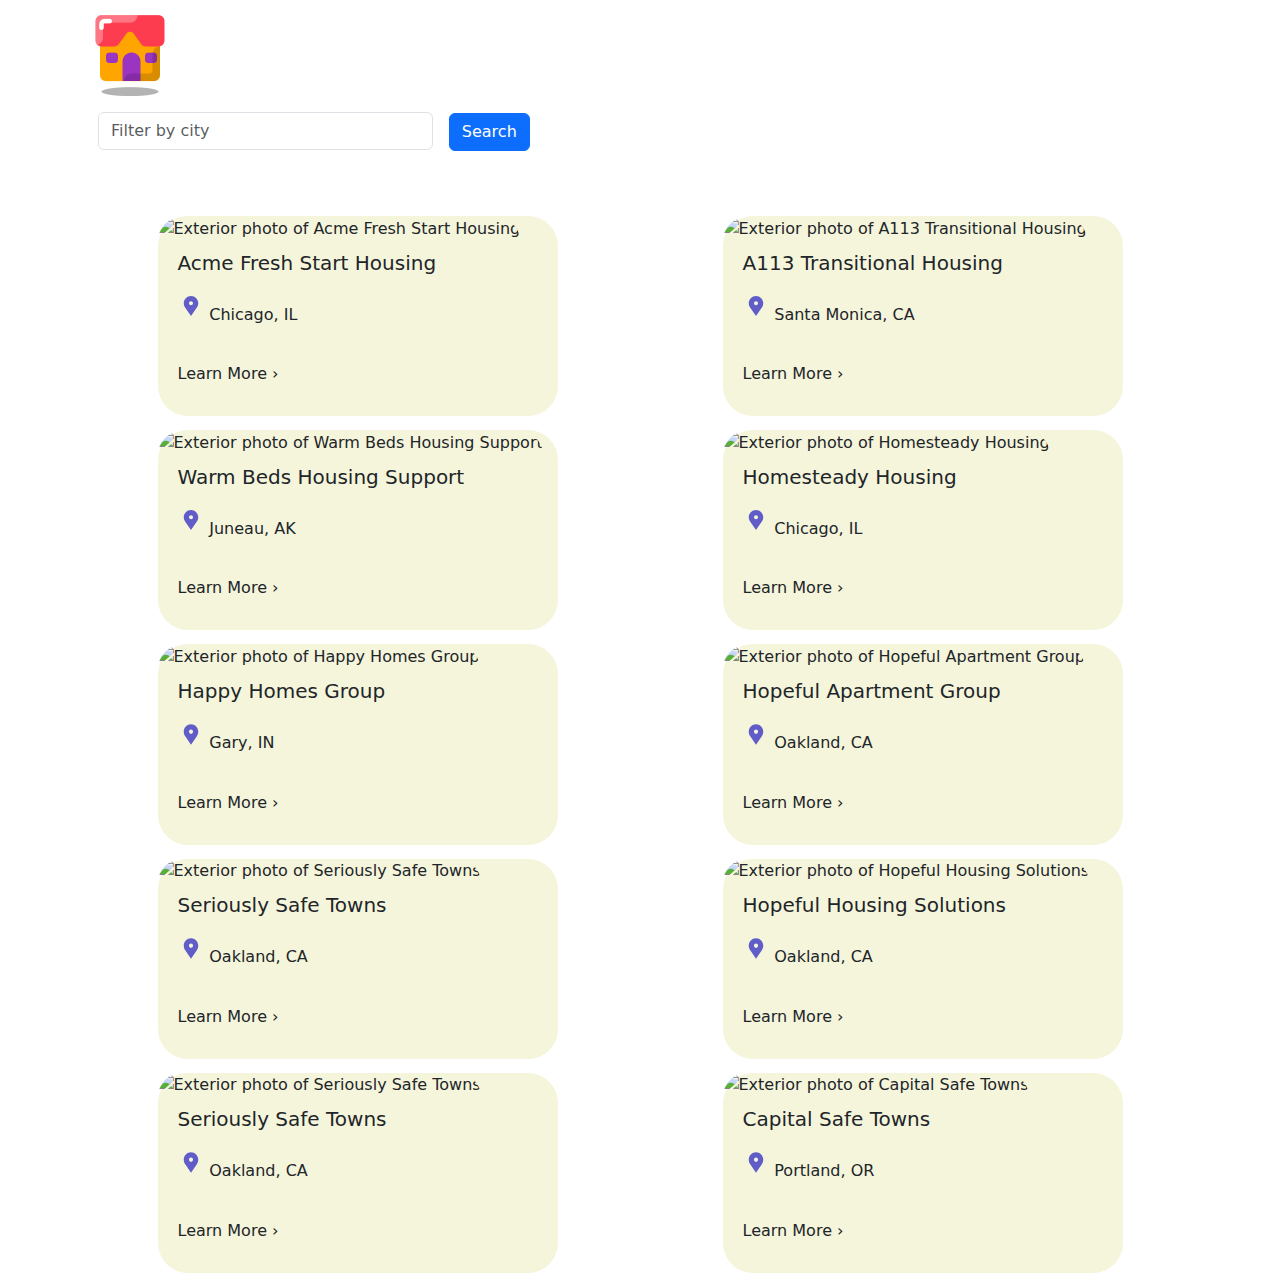
==== commit 1ccb8b6a: "replaced files in root folder" ====
--- a/index.html
+++ b/index.html
@@ -3,11 +3,11 @@
 <head>
   <meta charset="utf-8">
   <title>Assignment3HomesApp</title>
-  <base href="/assignment-3-section-3-online-Kai-Janssen/">
+  <base href="/">
   <meta name="viewport" content="width=device-width, initial-scale=1">
   <link rel="icon" type="image/x-icon" href="favicon.ico">
 <style>:root{--bs-blue:#0d6efd;--bs-indigo:#6610f2;--bs-purple:#6f42c1;--bs-pink:#d63384;--bs-red:#dc3545;--bs-orange:#fd7e14;--bs-yellow:#ffc107;--bs-green:#198754;--bs-teal:#20c997;--bs-cyan:#0dcaf0;--bs-black:#000;--bs-white:#fff;--bs-gray:#6c757d;--bs-gray-dark:#343a40;--bs-gray-100:#f8f9fa;--bs-gray-200:#e9ecef;--bs-gray-300:#dee2e6;--bs-gray-400:#ced4da;--bs-gray-500:#adb5bd;--bs-gray-600:#6c757d;--bs-gray-700:#495057;--bs-gray-800:#343a40;--bs-gray-900:#212529;--bs-primary:#0d6efd;--bs-secondary:#6c757d;--bs-success:#198754;--bs-info:#0dcaf0;--bs-warning:#ffc107;--bs-danger:#dc3545;--bs-light:#f8f9fa;--bs-dark:#212529;--bs-primary-rgb:13,110,253;--bs-secondary-rgb:108,117,125;--bs-success-rgb:25,135,84;--bs-info-rgb:13,202,240;--bs-warning-rgb:255,193,7;--bs-danger-rgb:220,53,69;--bs-light-rgb:248,249,250;--bs-dark-rgb:33,37,41;--bs-primary-text-emphasis:#052c65;--bs-secondary-text-emphasis:#2b2f32;--bs-success-text-emphasis:#0a3622;--bs-info-text-emphasis:#055160;--bs-warning-text-emphasis:#664d03;--bs-danger-text-emphasis:#58151c;--bs-light-text-emphasis:#495057;--bs-dark-text-emphasis:#495057;--bs-primary-bg-subtle:#cfe2ff;--bs-secondary-bg-subtle:#e2e3e5;--bs-success-bg-subtle:#d1e7dd;--bs-info-bg-subtle:#cff4fc;--bs-warning-bg-subtle:#fff3cd;--bs-danger-bg-subtle:#f8d7da;--bs-light-bg-subtle:#fcfcfd;--bs-dark-bg-subtle:#ced4da;--bs-primary-border-subtle:#9ec5fe;--bs-secondary-border-subtle:#c4c8cb;--bs-success-border-subtle:#a3cfbb;--bs-info-border-subtle:#9eeaf9;--bs-warning-border-subtle:#ffe69c;--bs-danger-border-subtle:#f1aeb5;--bs-light-border-subtle:#e9ecef;--bs-dark-border-subtle:#adb5bd;--bs-white-rgb:255,255,255;--bs-black-rgb:0,0,0;--bs-font-sans-serif:system-ui,-apple-system,"Segoe UI",Roboto,"Helvetica Neue","Noto Sans","Liberation Sans",Arial,sans-serif,"Apple Color Emoji","Segoe UI Emoji","Segoe UI Symbol","Noto Color Emoji";--bs-font-monospace:SFMono-Regular,Menlo,Monaco,Consolas,"Liberation Mono","Courier New",monospace;--bs-gradient:linear-gradient(180deg, rgba(255, 255, 255, .15), rgba(255, 255, 255, 0));--bs-body-font-family:var(--bs-font-sans-serif);--bs-body-font-size:1rem;--bs-body-font-weight:400;--bs-body-line-height:1.5;--bs-body-color:#212529;--bs-body-color-rgb:33,37,41;--bs-body-bg:#fff;--bs-body-bg-rgb:255,255,255;--bs-emphasis-color:#000;--bs-emphasis-color-rgb:0,0,0;--bs-secondary-color:rgba(33, 37, 41, .75);--bs-secondary-color-rgb:33,37,41;--bs-secondary-bg:#e9ecef;--bs-secondary-bg-rgb:233,236,239;--bs-tertiary-color:rgba(33, 37, 41, .5);--bs-tertiary-color-rgb:33,37,41;--bs-tertiary-bg:#f8f9fa;--bs-tertiary-bg-rgb:248,249,250;--bs-heading-color:inherit;--bs-link-color:#0d6efd;--bs-link-color-rgb:13,110,253;--bs-link-decoration:underline;--bs-link-hover-color:#0a58ca;--bs-link-hover-color-rgb:10,88,202;--bs-code-color:#d63384;--bs-highlight-color:#212529;--bs-highlight-bg:#fff3cd;--bs-border-width:1px;--bs-border-style:solid;--bs-border-color:#dee2e6;--bs-border-color-translucent:rgba(0, 0, 0, .175);--bs-border-radius:.375rem;--bs-border-radius-sm:.25rem;--bs-border-radius-lg:.5rem;--bs-border-radius-xl:1rem;--bs-border-radius-xxl:2rem;--bs-border-radius-2xl:var(--bs-border-radius-xxl);--bs-border-radius-pill:50rem;--bs-box-shadow:0 .5rem 1rem rgba(0, 0, 0, .15);--bs-box-shadow-sm:0 .125rem .25rem rgba(0, 0, 0, .075);--bs-box-shadow-lg:0 1rem 3rem rgba(0, 0, 0, .175);--bs-box-shadow-inset:inset 0 1px 2px rgba(0, 0, 0, .075);--bs-focus-ring-width:.25rem;--bs-focus-ring-opacity:.25;--bs-focus-ring-color:rgba(13, 110, 253, .25);--bs-form-valid-color:#198754;--bs-form-valid-border-color:#198754;--bs-form-invalid-color:#dc3545;--bs-form-invalid-border-color:#dc3545}*,:after,:before{box-sizing:border-box}@media (prefers-reduced-motion:no-preference){:root{scroll-behavior:smooth}}body{margin:0;font-family:var(--bs-body-font-family);font-size:var(--bs-body-font-size);font-weight:var(--bs-body-font-weight);line-height:var(--bs-body-line-height);color:var(--bs-body-color);text-align:var(--bs-body-text-align);background-color:var(--bs-body-bg);-webkit-text-size-adjust:100%;-webkit-tap-highlight-color:transparent}:root{--bs-breakpoint-xs:0;--bs-breakpoint-sm:576px;--bs-breakpoint-md:768px;--bs-breakpoint-lg:992px;--bs-breakpoint-xl:1200px;--bs-breakpoint-xxl:1400px}</style><link rel="stylesheet" href="styles-DZ6UBGXD.css" media="print" onload="this.media='all'"><noscript><link rel="stylesheet" href="styles-DZ6UBGXD.css"></noscript></head>
 <body>
   <app-root></app-root>
-<script src="polyfills-FFHMD2TL.js" type="module"></script><script src="main-FFZJE7XH.js" type="module"></script></body>
+<script src="polyfills-FFHMD2TL.js" type="module"></script><script src="main-YXOZI4EU.js" type="module"></script></body>
 </html>
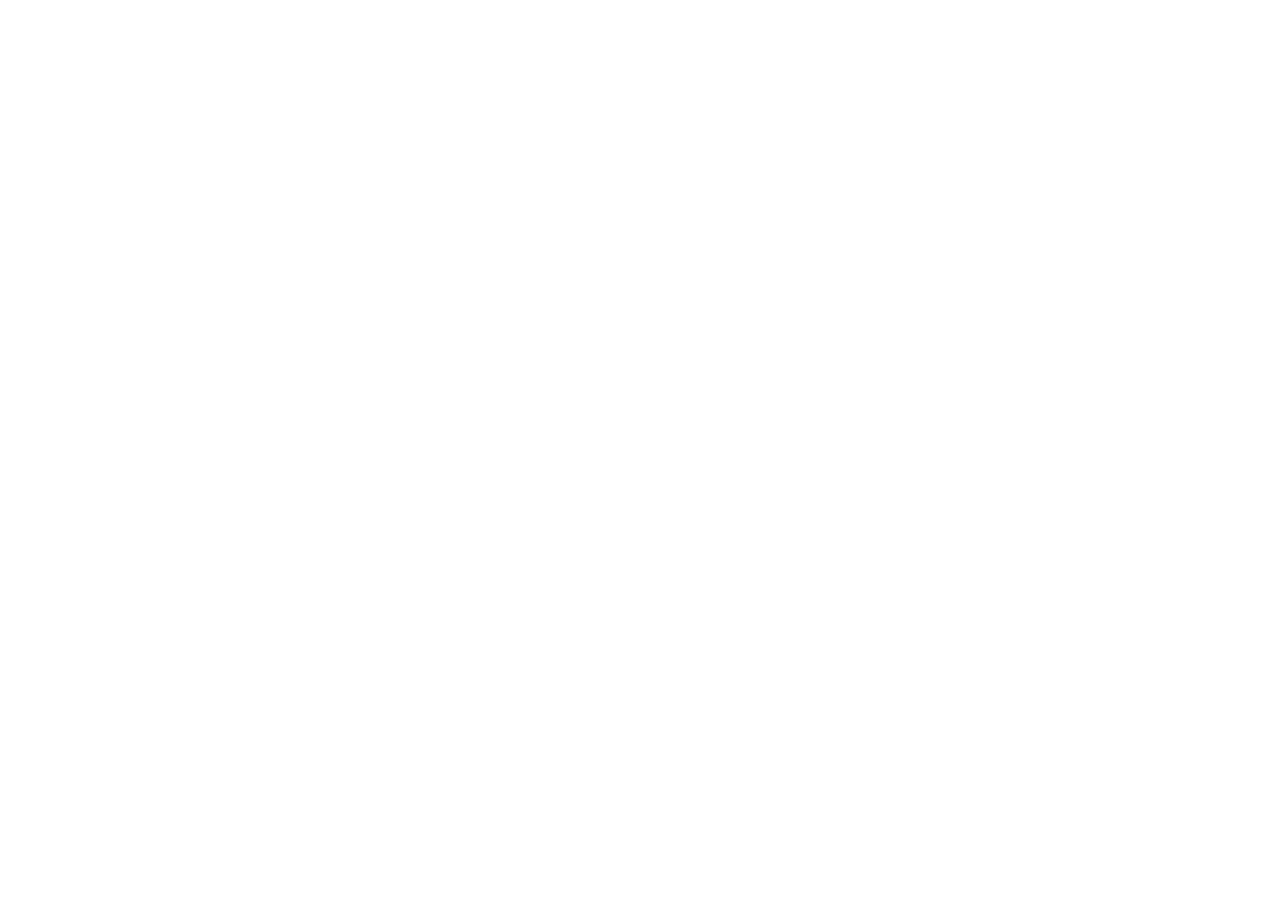
==== commit da3783d2: "updated index file's base href" ====
--- a/index.html
+++ b/index.html
@@ -1,13 +1,181 @@
-<!doctype html>
+<!DOCTYPE html>
 <html lang="en" data-beasties-container>
-<head>
-  <meta charset="utf-8">
-  <title>Assignment3HomesApp</title>
-  <base href="/">
-  <meta name="viewport" content="width=device-width, initial-scale=1">
-  <link rel="icon" type="image/x-icon" href="favicon.ico">
-<style>:root{--bs-blue:#0d6efd;--bs-indigo:#6610f2;--bs-purple:#6f42c1;--bs-pink:#d63384;--bs-red:#dc3545;--bs-orange:#fd7e14;--bs-yellow:#ffc107;--bs-green:#198754;--bs-teal:#20c997;--bs-cyan:#0dcaf0;--bs-black:#000;--bs-white:#fff;--bs-gray:#6c757d;--bs-gray-dark:#343a40;--bs-gray-100:#f8f9fa;--bs-gray-200:#e9ecef;--bs-gray-300:#dee2e6;--bs-gray-400:#ced4da;--bs-gray-500:#adb5bd;--bs-gray-600:#6c757d;--bs-gray-700:#495057;--bs-gray-800:#343a40;--bs-gray-900:#212529;--bs-primary:#0d6efd;--bs-secondary:#6c757d;--bs-success:#198754;--bs-info:#0dcaf0;--bs-warning:#ffc107;--bs-danger:#dc3545;--bs-light:#f8f9fa;--bs-dark:#212529;--bs-primary-rgb:13,110,253;--bs-secondary-rgb:108,117,125;--bs-success-rgb:25,135,84;--bs-info-rgb:13,202,240;--bs-warning-rgb:255,193,7;--bs-danger-rgb:220,53,69;--bs-light-rgb:248,249,250;--bs-dark-rgb:33,37,41;--bs-primary-text-emphasis:#052c65;--bs-secondary-text-emphasis:#2b2f32;--bs-success-text-emphasis:#0a3622;--bs-info-text-emphasis:#055160;--bs-warning-text-emphasis:#664d03;--bs-danger-text-emphasis:#58151c;--bs-light-text-emphasis:#495057;--bs-dark-text-emphasis:#495057;--bs-primary-bg-subtle:#cfe2ff;--bs-secondary-bg-subtle:#e2e3e5;--bs-success-bg-subtle:#d1e7dd;--bs-info-bg-subtle:#cff4fc;--bs-warning-bg-subtle:#fff3cd;--bs-danger-bg-subtle:#f8d7da;--bs-light-bg-subtle:#fcfcfd;--bs-dark-bg-subtle:#ced4da;--bs-primary-border-subtle:#9ec5fe;--bs-secondary-border-subtle:#c4c8cb;--bs-success-border-subtle:#a3cfbb;--bs-info-border-subtle:#9eeaf9;--bs-warning-border-subtle:#ffe69c;--bs-danger-border-subtle:#f1aeb5;--bs-light-border-subtle:#e9ecef;--bs-dark-border-subtle:#adb5bd;--bs-white-rgb:255,255,255;--bs-black-rgb:0,0,0;--bs-font-sans-serif:system-ui,-apple-system,"Segoe UI",Roboto,"Helvetica Neue","Noto Sans","Liberation Sans",Arial,sans-serif,"Apple Color Emoji","Segoe UI Emoji","Segoe UI Symbol","Noto Color Emoji";--bs-font-monospace:SFMono-Regular,Menlo,Monaco,Consolas,"Liberation Mono","Courier New",monospace;--bs-gradient:linear-gradient(180deg, rgba(255, 255, 255, .15), rgba(255, 255, 255, 0));--bs-body-font-family:var(--bs-font-sans-serif);--bs-body-font-size:1rem;--bs-body-font-weight:400;--bs-body-line-height:1.5;--bs-body-color:#212529;--bs-body-color-rgb:33,37,41;--bs-body-bg:#fff;--bs-body-bg-rgb:255,255,255;--bs-emphasis-color:#000;--bs-emphasis-color-rgb:0,0,0;--bs-secondary-color:rgba(33, 37, 41, .75);--bs-secondary-color-rgb:33,37,41;--bs-secondary-bg:#e9ecef;--bs-secondary-bg-rgb:233,236,239;--bs-tertiary-color:rgba(33, 37, 41, .5);--bs-tertiary-color-rgb:33,37,41;--bs-tertiary-bg:#f8f9fa;--bs-tertiary-bg-rgb:248,249,250;--bs-heading-color:inherit;--bs-link-color:#0d6efd;--bs-link-color-rgb:13,110,253;--bs-link-decoration:underline;--bs-link-hover-color:#0a58ca;--bs-link-hover-color-rgb:10,88,202;--bs-code-color:#d63384;--bs-highlight-color:#212529;--bs-highlight-bg:#fff3cd;--bs-border-width:1px;--bs-border-style:solid;--bs-border-color:#dee2e6;--bs-border-color-translucent:rgba(0, 0, 0, .175);--bs-border-radius:.375rem;--bs-border-radius-sm:.25rem;--bs-border-radius-lg:.5rem;--bs-border-radius-xl:1rem;--bs-border-radius-xxl:2rem;--bs-border-radius-2xl:var(--bs-border-radius-xxl);--bs-border-radius-pill:50rem;--bs-box-shadow:0 .5rem 1rem rgba(0, 0, 0, .15);--bs-box-shadow-sm:0 .125rem .25rem rgba(0, 0, 0, .075);--bs-box-shadow-lg:0 1rem 3rem rgba(0, 0, 0, .175);--bs-box-shadow-inset:inset 0 1px 2px rgba(0, 0, 0, .075);--bs-focus-ring-width:.25rem;--bs-focus-ring-opacity:.25;--bs-focus-ring-color:rgba(13, 110, 253, .25);--bs-form-valid-color:#198754;--bs-form-valid-border-color:#198754;--bs-form-invalid-color:#dc3545;--bs-form-invalid-border-color:#dc3545}*,:after,:before{box-sizing:border-box}@media (prefers-reduced-motion:no-preference){:root{scroll-behavior:smooth}}body{margin:0;font-family:var(--bs-body-font-family);font-size:var(--bs-body-font-size);font-weight:var(--bs-body-font-weight);line-height:var(--bs-body-line-height);color:var(--bs-body-color);text-align:var(--bs-body-text-align);background-color:var(--bs-body-bg);-webkit-text-size-adjust:100%;-webkit-tap-highlight-color:transparent}:root{--bs-breakpoint-xs:0;--bs-breakpoint-sm:576px;--bs-breakpoint-md:768px;--bs-breakpoint-lg:992px;--bs-breakpoint-xl:1200px;--bs-breakpoint-xxl:1400px}</style><link rel="stylesheet" href="styles-DZ6UBGXD.css" media="print" onload="this.media='all'"><noscript><link rel="stylesheet" href="styles-DZ6UBGXD.css"></noscript></head>
-<body>
-  <app-root></app-root>
-<script src="polyfills-FFHMD2TL.js" type="module"></script><script src="main-YXOZI4EU.js" type="module"></script></body>
+  <head>
+    <meta charset="utf-8" />
+    <title>Assignment3HomesApp</title>
+    <base href="/assignment-3-section-3-online-Kai-Janssen/" />
+    <meta name="viewport" content="width=device-width, initial-scale=1" />
+    <link rel="icon" type="image/x-icon" href="favicon.ico" />
+    <style>
+      :root {
+        --bs-blue: #0d6efd;
+        --bs-indigo: #6610f2;
+        --bs-purple: #6f42c1;
+        --bs-pink: #d63384;
+        --bs-red: #dc3545;
+        --bs-orange: #fd7e14;
+        --bs-yellow: #ffc107;
+        --bs-green: #198754;
+        --bs-teal: #20c997;
+        --bs-cyan: #0dcaf0;
+        --bs-black: #000;
+        --bs-white: #fff;
+        --bs-gray: #6c757d;
+        --bs-gray-dark: #343a40;
+        --bs-gray-100: #f8f9fa;
+        --bs-gray-200: #e9ecef;
+        --bs-gray-300: #dee2e6;
+        --bs-gray-400: #ced4da;
+        --bs-gray-500: #adb5bd;
+        --bs-gray-600: #6c757d;
+        --bs-gray-700: #495057;
+        --bs-gray-800: #343a40;
+        --bs-gray-900: #212529;
+        --bs-primary: #0d6efd;
+        --bs-secondary: #6c757d;
+        --bs-success: #198754;
+        --bs-info: #0dcaf0;
+        --bs-warning: #ffc107;
+        --bs-danger: #dc3545;
+        --bs-light: #f8f9fa;
+        --bs-dark: #212529;
+        --bs-primary-rgb: 13, 110, 253;
+        --bs-secondary-rgb: 108, 117, 125;
+        --bs-success-rgb: 25, 135, 84;
+        --bs-info-rgb: 13, 202, 240;
+        --bs-warning-rgb: 255, 193, 7;
+        --bs-danger-rgb: 220, 53, 69;
+        --bs-light-rgb: 248, 249, 250;
+        --bs-dark-rgb: 33, 37, 41;
+        --bs-primary-text-emphasis: #052c65;
+        --bs-secondary-text-emphasis: #2b2f32;
+        --bs-success-text-emphasis: #0a3622;
+        --bs-info-text-emphasis: #055160;
+        --bs-warning-text-emphasis: #664d03;
+        --bs-danger-text-emphasis: #58151c;
+        --bs-light-text-emphasis: #495057;
+        --bs-dark-text-emphasis: #495057;
+        --bs-primary-bg-subtle: #cfe2ff;
+        --bs-secondary-bg-subtle: #e2e3e5;
+        --bs-success-bg-subtle: #d1e7dd;
+        --bs-info-bg-subtle: #cff4fc;
+        --bs-warning-bg-subtle: #fff3cd;
+        --bs-danger-bg-subtle: #f8d7da;
+        --bs-light-bg-subtle: #fcfcfd;
+        --bs-dark-bg-subtle: #ced4da;
+        --bs-primary-border-subtle: #9ec5fe;
+        --bs-secondary-border-subtle: #c4c8cb;
+        --bs-success-border-subtle: #a3cfbb;
+        --bs-info-border-subtle: #9eeaf9;
+        --bs-warning-border-subtle: #ffe69c;
+        --bs-danger-border-subtle: #f1aeb5;
+        --bs-light-border-subtle: #e9ecef;
+        --bs-dark-border-subtle: #adb5bd;
+        --bs-white-rgb: 255, 255, 255;
+        --bs-black-rgb: 0, 0, 0;
+        --bs-font-sans-serif: system-ui, -apple-system, "Segoe UI", Roboto,
+          "Helvetica Neue", "Noto Sans", "Liberation Sans", Arial, sans-serif,
+          "Apple Color Emoji", "Segoe UI Emoji", "Segoe UI Symbol",
+          "Noto Color Emoji";
+        --bs-font-monospace: SFMono-Regular, Menlo, Monaco, Consolas,
+          "Liberation Mono", "Courier New", monospace;
+        --bs-gradient: linear-gradient(
+          180deg,
+          rgba(255, 255, 255, 0.15),
+          rgba(255, 255, 255, 0)
+        );
+        --bs-body-font-family: var(--bs-font-sans-serif);
+        --bs-body-font-size: 1rem;
+        --bs-body-font-weight: 400;
+        --bs-body-line-height: 1.5;
+        --bs-body-color: #212529;
+        --bs-body-color-rgb: 33, 37, 41;
+        --bs-body-bg: #fff;
+        --bs-body-bg-rgb: 255, 255, 255;
+        --bs-emphasis-color: #000;
+        --bs-emphasis-color-rgb: 0, 0, 0;
+        --bs-secondary-color: rgba(33, 37, 41, 0.75);
+        --bs-secondary-color-rgb: 33, 37, 41;
+        --bs-secondary-bg: #e9ecef;
+        --bs-secondary-bg-rgb: 233, 236, 239;
+        --bs-tertiary-color: rgba(33, 37, 41, 0.5);
+        --bs-tertiary-color-rgb: 33, 37, 41;
+        --bs-tertiary-bg: #f8f9fa;
+        --bs-tertiary-bg-rgb: 248, 249, 250;
+        --bs-heading-color: inherit;
+        --bs-link-color: #0d6efd;
+        --bs-link-color-rgb: 13, 110, 253;
+        --bs-link-decoration: underline;
+        --bs-link-hover-color: #0a58ca;
+        --bs-link-hover-color-rgb: 10, 88, 202;
+        --bs-code-color: #d63384;
+        --bs-highlight-color: #212529;
+        --bs-highlight-bg: #fff3cd;
+        --bs-border-width: 1px;
+        --bs-border-style: solid;
+        --bs-border-color: #dee2e6;
+        --bs-border-color-translucent: rgba(0, 0, 0, 0.175);
+        --bs-border-radius: 0.375rem;
+        --bs-border-radius-sm: 0.25rem;
+        --bs-border-radius-lg: 0.5rem;
+        --bs-border-radius-xl: 1rem;
+        --bs-border-radius-xxl: 2rem;
+        --bs-border-radius-2xl: var(--bs-border-radius-xxl);
+        --bs-border-radius-pill: 50rem;
+        --bs-box-shadow: 0 0.5rem 1rem rgba(0, 0, 0, 0.15);
+        --bs-box-shadow-sm: 0 0.125rem 0.25rem rgba(0, 0, 0, 0.075);
+        --bs-box-shadow-lg: 0 1rem 3rem rgba(0, 0, 0, 0.175);
+        --bs-box-shadow-inset: inset 0 1px 2px rgba(0, 0, 0, 0.075);
+        --bs-focus-ring-width: 0.25rem;
+        --bs-focus-ring-opacity: 0.25;
+        --bs-focus-ring-color: rgba(13, 110, 253, 0.25);
+        --bs-form-valid-color: #198754;
+        --bs-form-valid-border-color: #198754;
+        --bs-form-invalid-color: #dc3545;
+        --bs-form-invalid-border-color: #dc3545;
+      }
+      *,
+      :after,
+      :before {
+        box-sizing: border-box;
+      }
+      @media (prefers-reduced-motion: no-preference) {
+        :root {
+          scroll-behavior: smooth;
+        }
+      }
+      body {
+        margin: 0;
+        font-family: var(--bs-body-font-family);
+        font-size: var(--bs-body-font-size);
+        font-weight: var(--bs-body-font-weight);
+        line-height: var(--bs-body-line-height);
+        color: var(--bs-body-color);
+        text-align: var(--bs-body-text-align);
+        background-color: var(--bs-body-bg);
+        -webkit-text-size-adjust: 100%;
+        -webkit-tap-highlight-color: transparent;
+      }
+      :root {
+        --bs-breakpoint-xs: 0;
+        --bs-breakpoint-sm: 576px;
+        --bs-breakpoint-md: 768px;
+        --bs-breakpoint-lg: 992px;
+        --bs-breakpoint-xl: 1200px;
+        --bs-breakpoint-xxl: 1400px;
+      }
+    </style>
+    <link
+      rel="stylesheet"
+      href="styles-DZ6UBGXD.css"
+      media="print"
+      onload="this.media='all'"
+    />
+    <noscript><link rel="stylesheet" href="styles-DZ6UBGXD.css" /></noscript>
+  </head>
+  <body>
+    <app-root></app-root>
+    <script src="polyfills-FFHMD2TL.js" type="module"></script>
+    <script src="main-YXOZI4EU.js" type="module"></script>
+  </body>
 </html>
